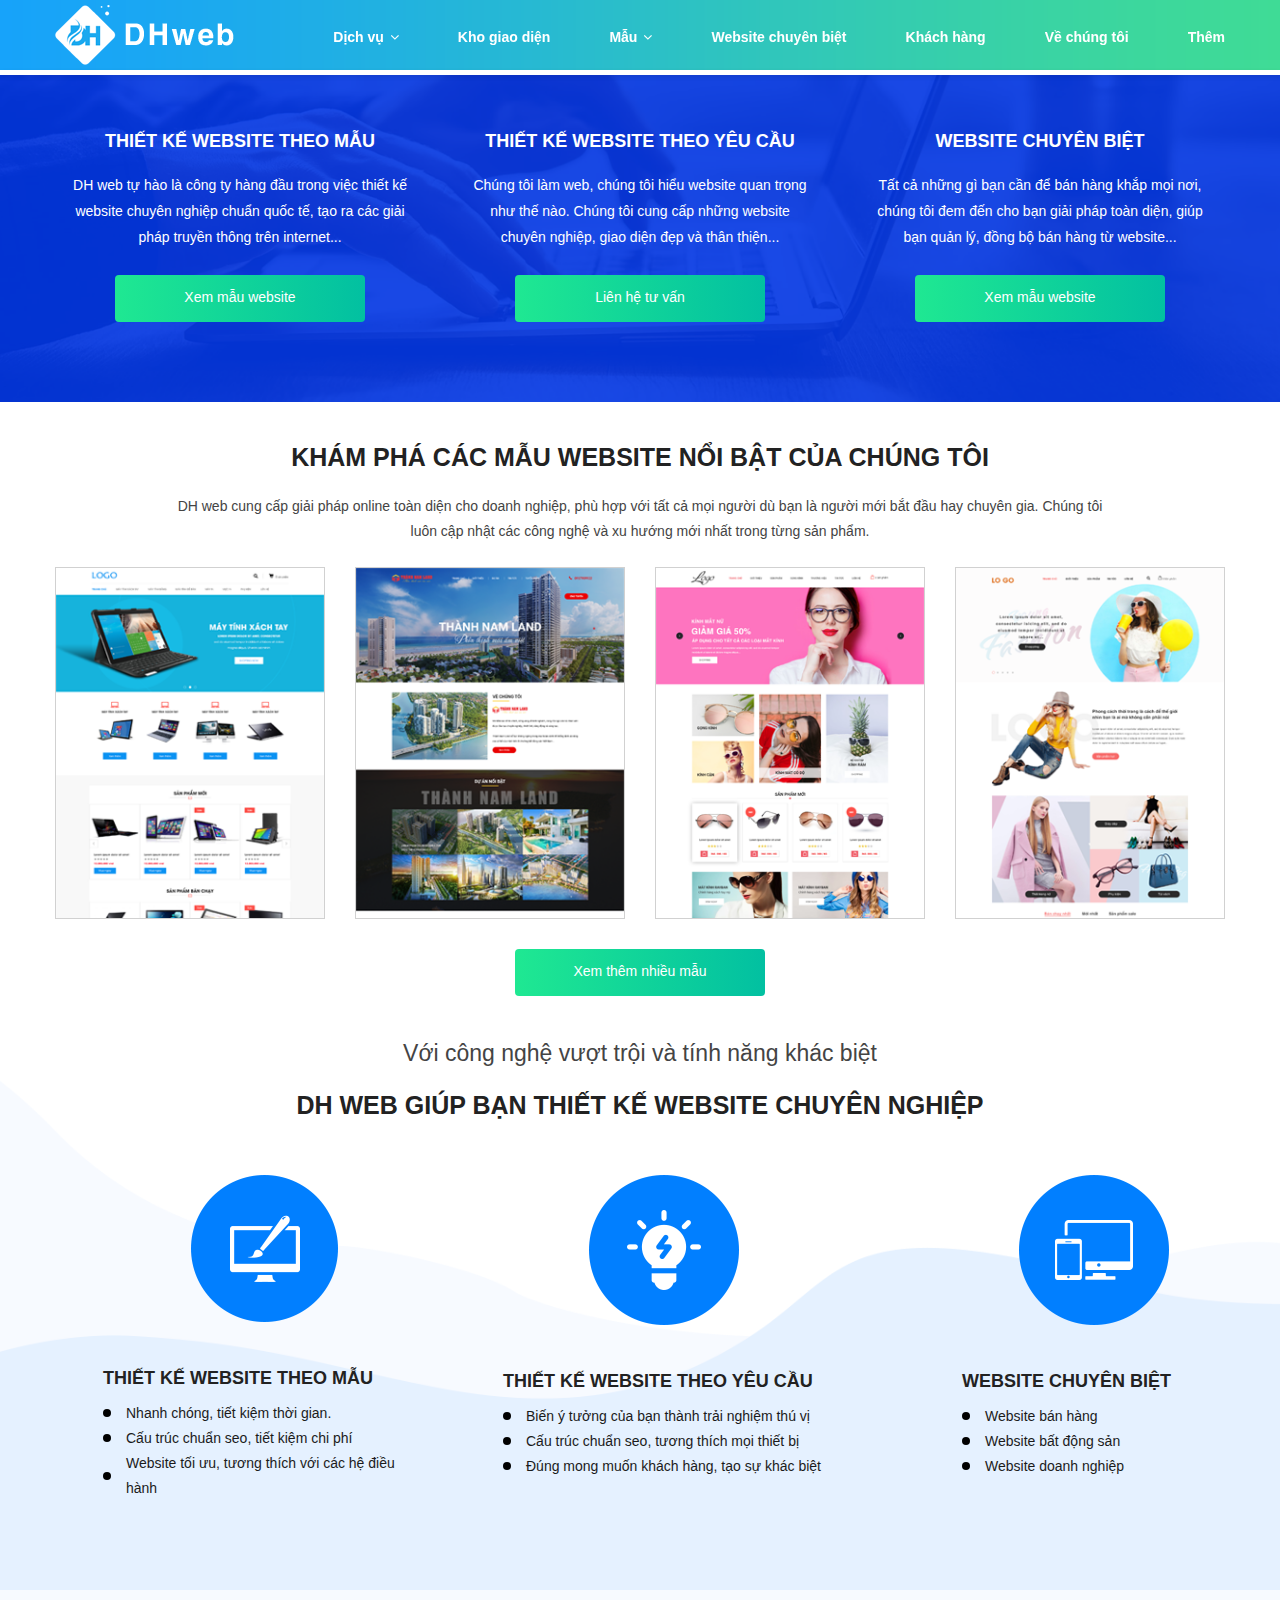
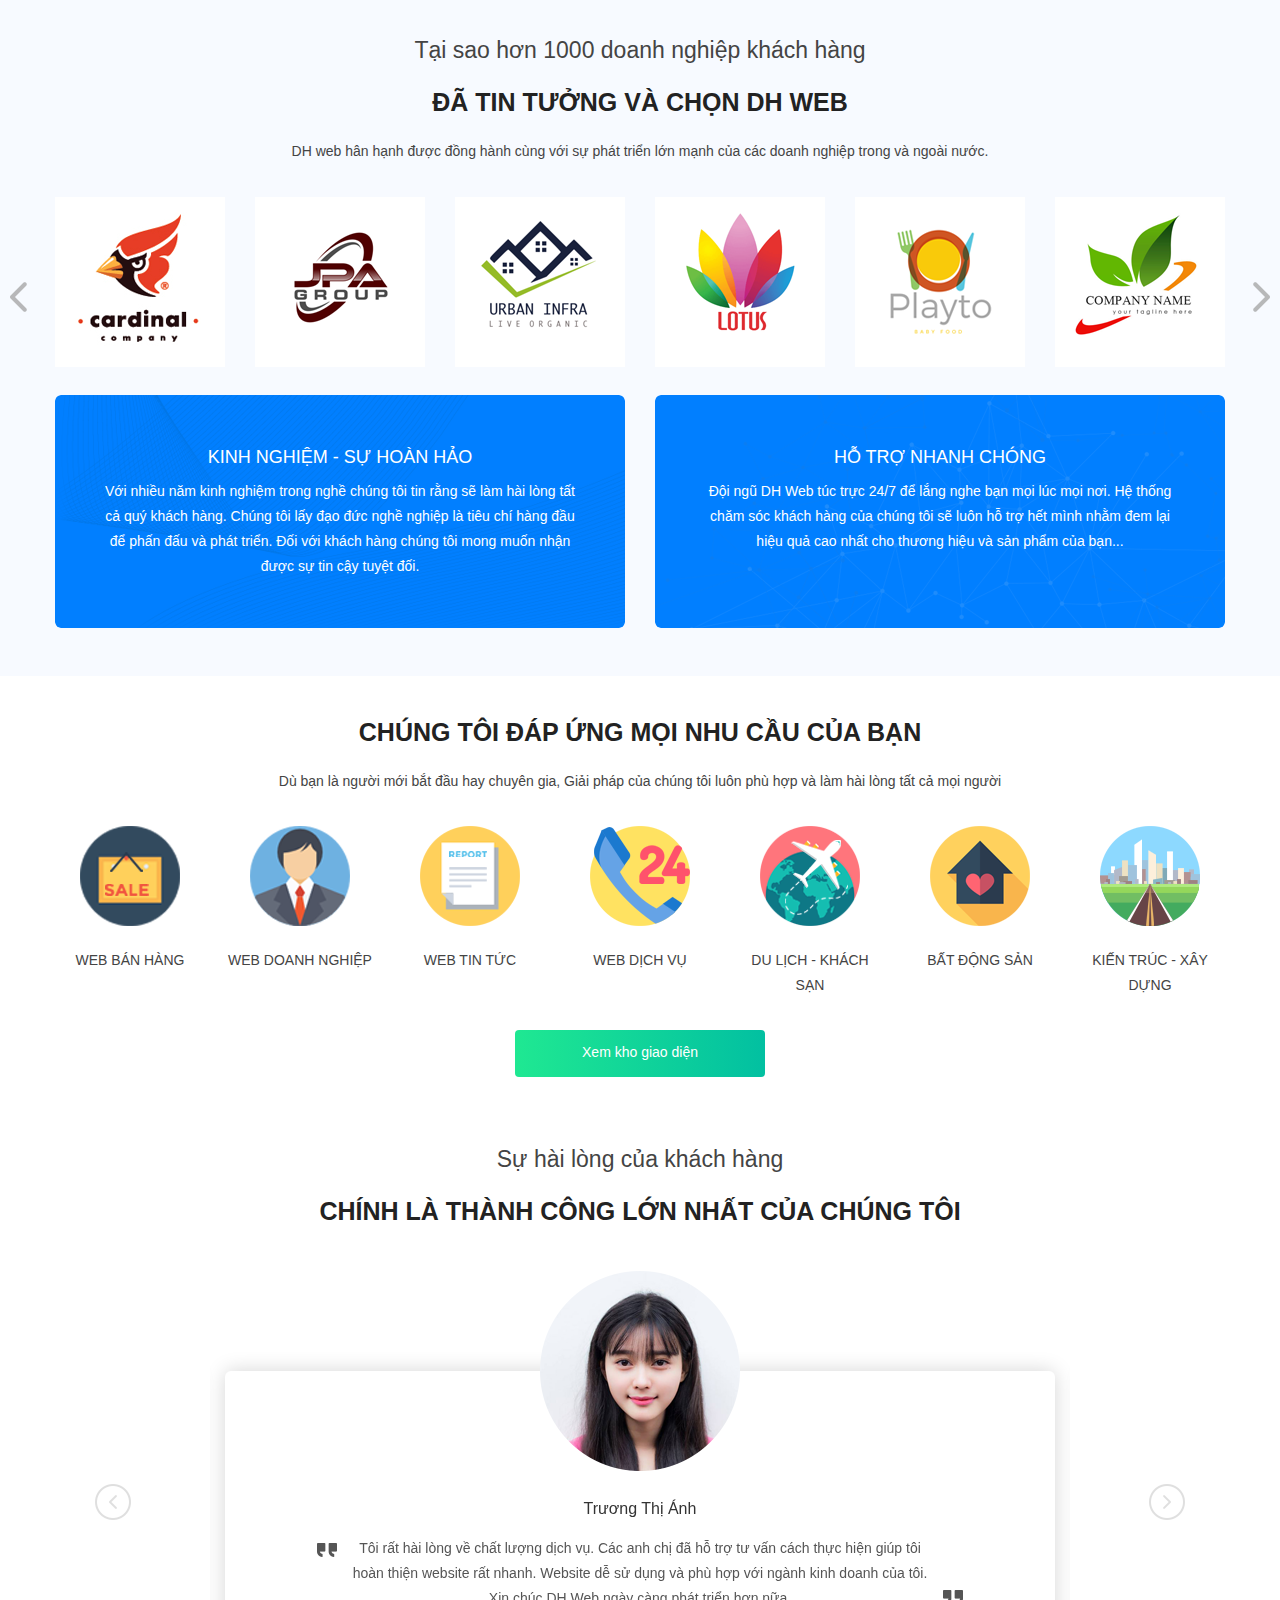
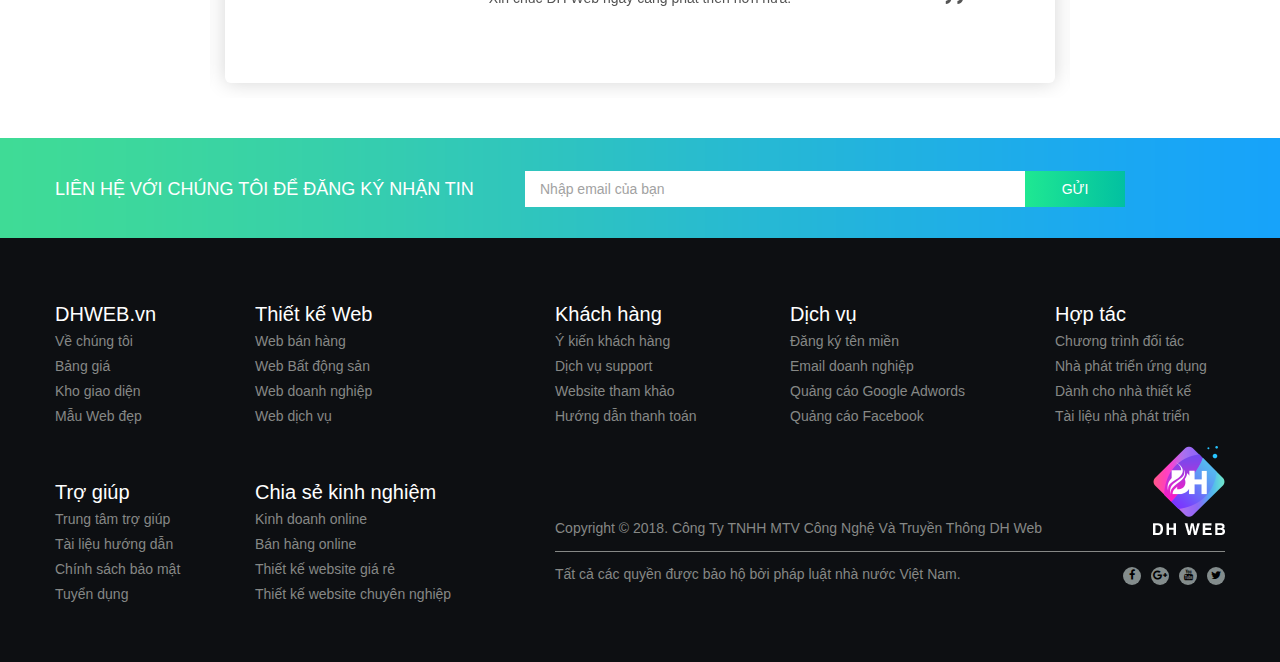
==== codehtml/html_dhweb/index.html @ 84ee2fde "Upload code dhweb" ====
<!DOCTYPE html>
<html>
<head>
	<title>:: DHWEB :: MAI CÔNG NGOÃN</title>
	<meta http-equiv="Content-type" content="text/html;charset=UTF-8">
	<meta name="SKYPE_TOOLBAR" content="SKYPE_TOOLBAR_PARSER_COMPATIBLE">
	<meta name="format-detection" content="telephone=no">
	<meta http-equiv="X-UA-Compatible" content="IE=edge">
	<meta name="viewport" content="width=device-width, initial-scale=1.0">
	<!-- HTML5 Shim and Respond.js IE8 support of HTML5 elements and media queries -->
	<!-- WARNING: Respond.js doesn't work if you view the page via file:// -->
	<!--[if lt IE 9]>
	<script src="https://oss.maxcdn.com/libs/html5shiv/3.7.0/html5shiv.js"></script>
	<script src="https://oss.maxcdn.com/libs/respond.js/1.4.2/respond.min.js"></script>
<![endif]-->


<link rel="stylesheet" type="text/css" href="scss/main.css"/>

</head>
<body>
	<div id="wrapper">
		<header>
			<div class="container">
				<div class="mcn-logo pull-left align-middle">
					<h1><a href=""><img src="images/logo.png" alt=""></a></h1>
				</div>
				<div class="mcn-menu pull-right align-middle">
					<a href="#menu-mobile" class="hamburger hamburger--spin-r d-block d-sm-block d-md-block d-lg-none d-xl-none">
						<span class="hamburger-box">
							<span class="hamburger-inner"></span>
						</span>
					</a>
					<ul class="menu d-none d-lg-block d-xl-block">
						<li class="active"><a href="#">Dịch vụ</a>
							<ul class="sub-menu">
								<li><a href="#">Sub menu</a></li>
								<li><a href="#">Sub menu</a></li>
								<li><a href="#">Sub menu</a></li>
							</ul>
						</li>
						<li><a href="#">Kho giao diện</a></li>
						<li><a href="#">Mẫu</a>
							<ul class="sub-menu">
								<li><a href="#">Sub menu</a></li>
								<li><a href="#">Sub menu</a></li>
								<li><a href="#">Sub menu</a></li>
							</ul>
						</li>
						<li><a href="#">Website chuyên biệt</a></li>
						<li><a href="#">Khách hàng</a></li>
						<li><a href="#">Về chúng tôi</a></li>
						<li><a href="#">Thêm</a></li>
					</ul>
				</div> <!-- end tm-menu -->
				<div class="clear"></div>
			</div>
		</header> <!-- end header -->

		<section class="block-banner-top">
			<div class="wrap-block-banner-top">
				<div class="container">
					<div class="lst-block">
						<div class="row">
							<div class="col-xs-4 col-sm-4 col-md-4 col-lg-4">
								<div class="detail text-center">
									<h5>Thiết kế website theo mẫu</h5>
									<p>DH web tự hào là công ty hàng đầu trong việc thiết kế website chuyên nghiệp chuẩn quốc tế, tạo ra các giải pháp truyền thông trên internet...</p>
									<div class="text-center">
										<a href="" class="btn-view-more">Xem mẫu website</a>
									</div>
								</div>
							</div>
							<div class="col-xs-4 col-sm-4 col-md-4 col-lg-4">
								<div class="detail text-center">
									<h5>Thiết kế website theo yêu cầu</h5>
									<p>Chúng tôi làm web, chúng tôi hiểu website quan trọng như thế nào. Chúng tôi cung cấp những website chuyên nghiệp, giao diện đẹp và thân thiện...</p>
									<div class="text-center">
										<a href="" class="btn-view-more">Liên hệ tư vấn</a>
									</div>
								</div>
							</div>
							<div class="col-xs-4 col-sm-4 col-md-4 col-lg-4">
								<div class="detail text-center">
									<h5>Website chuyên biệt</h5>
									<p>Tất cả những gì bạn cần để bán hàng khắp mọi nơi, chúng tôi đem đến cho bạn giải pháp toàn diện, giúp bạn quản lý, đồng bộ bán hàng từ website...</p>
									<div class="text-center">
										<a href="" class="btn-view-more">Xem mẫu website</a>
									</div>
								</div>
							</div>
						</div>
					</div>
				</div>
			</div>
		</section> <!-- end block-banner-top -->

		<section class="block-project">
			<div class="container">
				<div class="mcn-title">
					<h2>Khám phá các mẫu website nổi bật của chúng tôi</h2>
					<p>DH web cung cấp giải pháp online toàn diện cho doanh nghiệp, phù hợp với tất cả mọi người dù bạn là người mới bắt đầu hay chuyên gia. Chúng tôi <br class="pc">luôn cập nhật các công nghệ và xu hướng mới nhất trong từng sản phẩm.</p>
				</div>
				<div class="lst-project">
					<div class="row">
						<div class="col-xs-3 col-sm-3 col-md-3 col-lg-3">
							<div class="detail">
								<div class="_img">
									<img src="images/project01.png" alt="">
									<div class="action-pro">
										<a target="_blank" href="#" class="viewdemo">Xem demo</a>
										<a target="_self" href="#" class="viewdetail" >Xem chi tiết</a>
									</div>
								</div>
							</div>
						</div>
						<div class="col-xs-3 col-sm-3 col-md-3 col-lg-3">
							<div class="detail">
								<div class="_img">
									<img src="images/project02.png" alt="">
									<div class="action-pro">
										<a target="_blank" href="#" class="viewdemo">Xem demo</a>
										<a target="_self" href="#" class="viewdetail" >Xem chi tiết</a>
									</div>
								</div>
							</div>
						</div>
						<div class="col-xs-3 col-sm-3 col-md-3 col-lg-3">
							<div class="detail">
								<div class="_img">
									<img src="images/project03.png" alt="">
									<div class="action-pro">
										<a target="_blank" href="#" class="viewdemo">Xem demo</a>
										<a target="_self" href="#" class="viewdetail" >Xem chi tiết</a>
									</div>
								</div>
							</div>
						</div>
						<div class="col-xs-3 col-sm-3 col-md-3 col-lg-3">
							<div class="detail">
								<div class="_img">
									<img src="images/project04.png" alt="">
									<div class="action-pro">
										<a target="_blank" href="#" class="viewdemo">Xem demo</a>
										<a target="_self" href="#" class="viewdetail" >Xem chi tiết</a>
									</div>
								</div>
							</div>
						</div>
					</div>
				</div> <!-- end lst-project -->
				<div class="text-center">
					<a href="" class="btn-view-more">Xem thêm nhiều mẫu</a>
				</div>
			</div>
		</section> <!-- end block-project -->

		<section class="block-service">
			<div class="container">
				<div class="mcn-title">
					<span class="sub-title">Với công nghệ vượt trội và tính năng khác biệt</span>
					<h2>Dh Web giúp bạn thiết kế website chuyên nghiệp</h2>
				</div>
				<div class="lst-service">
					<div class="row">
						<div class="col-xs-4 col-sm-4 col-md-4 col-lg-4">
							<div class="detail pdl48">
								<div class="_img text-center">
									<img src="images/service01.png" alt="">
								</div>
								<div class="_text">
									<h5>Thiết kế website theo mẫu</h5>
									<ul>
										<li>Nhanh chóng, tiết kiệm thời gian.</li>
										<li>Cấu trúc chuẩn seo, tiết kiệm chi phí</li>
										<li>Website tối ưu, tương thích với các hệ điều hành</li>
									</ul>
								</div>
							</div>
						</div>
						<div class="col-xs-4 col-sm-4 col-md-4 col-lg-4">
							<div class="detail pdl48">
								<div class="_img text-center">
									<img src="images/service02.png" alt="">
								</div>
								<div class="_text">
									<h5>Thiết kế website theo yêu cầu</h5>
									<ul>
										<li>Biến ý tưởng của bạn thành trải nghiệm thú vị </li>
										<li>Cấu trúc chuẩn seo, tương thích mọi thiết bị</li>
										<li>Đúng mong muốn khách hàng, tạo sự khác biệt</li>
									</ul>
								</div>
							</div>
						</div>
						<div class="col-xs-4 col-sm-4 col-md-4 col-lg-4">
							<div class="detail pdl107">
								<div class="_img text-center">
									<img src="images/service03.png" alt="">
								</div>
								<div class="_text">
									<h5>Website chuyên biệt</h5>
									<ul>
										<li>Website bán hàng</li>
										<li>Website bất động sản</li>
										<li>Website doanh nghiệp</li>
									</ul>
								</div>
							</div>
						</div>
					</div>
				</div>
			</div>
		</section> <!-- end block-service -->

		<section class="block-partner">
			<div class="container">
				<div class="mcn-title">
					<span class="sub-title">Tại sao hơn 1000 doanh nghiệp khách hàng </span>
					<h2>Đã tin tưởng và chọn DH Web</h2>
					<p>DH web hân hạnh được đồng hành cùng với sự phát triển lớn mạnh của các doanh nghiệp trong và ngoài nước.</p>
				</div>
				<div class="lst-partner">
					<div class="owl-carousel owl-carousel-partner">
						<div class="detail">
							<a href="">
								<img src="images/partner01.png" alt="">
							</a>
						</div>
						<div class="detail">
							<a href="">
								<img src="images/partner02.png" alt="">
							</a>
						</div>
						<div class="detail">
							<a href="">
								<img src="images/partner03.png" alt="">
							</a>
						</div>
						<div class="detail">
							<a href="">
								<img src="images/partner04.png" alt="">
							</a>
						</div>
						<div class="detail">
							<a href="">
								<img src="images/partner05.png" alt="">
							</a>
						</div>
						<div class="detail">
							<a href="">
								<img src="images/partner06.png" alt="">
							</a>
						</div>
						<div class="detail">
							<a href="">
								<img src="images/partner06.png" alt="">
							</a>
						</div>
					</div>
				</div>
				<div class="block-bottom">
					<div class="row">
						<div class="col-xs-6 col-sm-6 col-md-6 col-lg-6">
							<div class="detail _box1">
								<span>Kinh nghiệm - sự hoàn hảo</span>
								<p>Với nhiều năm kinh nghiệm trong nghề chúng tôi tin rằng sẽ làm hài lòng tất cả quý khách hàng. Chúng tôi lấy đạo đức nghề nghiệp là tiêu chí hàng đầu để phấn đấu và phát triển. Đối với khách hàng chúng tôi mong muốn nhận được sự tin cậy tuyệt đối.</p>
							</div>
						</div>
						<div class="col-xs-6 col-sm-6 col-md-6 col-lg-6">
							<div class="detail _box2">
								<span>Hỗ trợ nhanh chóng</span>
								<p>Đội ngũ DH Web túc trực 24/7 để lắng nghe bạn mọi lúc mọi nơi. Hệ thống chăm sóc khách hàng của chúng tôi sẽ luôn hỗ trợ hết mình nhằm đem lại hiệu quả cao nhất cho thương hiệu và sản phẩm của bạn...</p>
							</div>
						</div>
					</div>
				</div>
			</div>
		</section> <!-- end block-partner -->

		<section class="content-bottom">
			<div class="container">
				<div class="cate-pro">
					<div class="mcn-title">
						<h2>Chúng tôi đáp ứng mọi nhu cầu của bạn</h2>
						<p>Dù bạn là người mới bắt đầu hay chuyên gia, Giải pháp của chúng tôi luôn phù hợp và làm hài lòng tất cả mọi người</p>
					</div>
					<div class="lst-cate-pro">
						<ul class="row">
							<li>
								<div class="detail">
									<div class="_img">
										<img src="images/cate01.png" alt="">
									</div>
									<p>Web bán hàng</p>
								</div>
							</li>
							<li>
								<div class="detail">
									<div class="_img">
										<img src="images/cate02.png" alt="">
									</div>
									<p>Web doanh nghiệp</p>
								</div>
							</li>
							<li>
								<div class="detail">
									<div class="_img">
										<img src="images/cate03.png" alt="">
									</div>
									<p>Web tin tức</p>
								</div>
							</li>
							<li>
								<div class="detail">
									<div class="_img">
										<img src="images/cate04.png" alt="">
									</div>
									<p>Web dịch vụ</p>
								</div>
							</li>
							<li>
								<div class="detail">
									<div class="_img">
										<img src="images/cate05.png" alt="">
									</div>
									<p>Du lịch - khách sạn</p>
								</div>
							</li>
							<li>
								<div class="detail">
									<div class="_img">
										<img src="images/cate06.png" alt="">
									</div>
									<p>Bất động sản</p>
								</div>
							</li>
							<li>
								<div class="detail">
									<div class="_img">
										<img src="images/cate07.png" alt="">
									</div>
									<p>Kiến trúc - xây dựng</p>
								</div>
							</li>
						</ul>
						<div class="text-center">
							<a href="" class="btn-view-more">Xem kho giao diện</a>
						</div>
					</div>
				</div>
				<div class="comment-us">
					<div class="mcn-title">
						<span class="sub-title">Sự hài lòng của khách hàng</span>
						<h2>chính là thành công lớn nhất của chúng tôi</h2>
					</div>
					<div class="lst-comment-us text-center">
						<div class="owl-carousel owl-carousel-comment-us">
							<div class="wrap-detail">
								<div class="detail">
									<div class="_img">
										<img src="images/avatar.png" alt="">
									</div>
									<div class="_text">
										<span>Trương thị Ánh</span>
										<p>Tôi rất hài lòng về chất lượng dịch vụ. Các anh chị đã hỗ trợ tư vấn cách thực hiện giúp tôi hoàn thiện website rất nhanh. Website dễ sử dụng và phù hợp với ngành kinh doanh của tôi. Xin chúc DH Web ngày càng phát triển hơn nữa.</p>
									</div>
								</div>
							</div>
							<div class="wrap-detail">
								<div class="detail">
									<div class="_img">
										<img src="images/avatar.png" alt="">
									</div>
									<div class="_text">
										<span>Trương thị Ánh</span>
										<p>Tôi rất hài lòng về chất lượng dịch vụ. Các anh chị đã hỗ trợ tư vấn cách thực hiện giúp tôi hoàn thiện website rất nhanh. Website dễ sử dụng và phù hợp với ngành kinh doanh của tôi. Xin chúc DH Web ngày càng phát triển hơn nữa.</p>
									</div>
								</div>
							</div>
							<div class="wrap-detail">
								<div class="detail">
									<div class="_img">
										<img src="images/avatar.png" alt="">
									</div>
									<div class="_text">
										<span>Trương thị Ánh</span>
										<p>Tôi rất hài lòng về chất lượng dịch vụ. Các anh chị đã hỗ trợ tư vấn cách thực hiện giúp tôi hoàn thiện website rất nhanh. Website dễ sử dụng và phù hợp với ngành kinh doanh của tôi. Xin chúc DH Web ngày càng phát triển hơn nữa.</p>
									</div>
								</div>
							</div>
						</div>
					</div>
				</div>
			</div>
		</section> <!-- end content-bottom -->

		<footer>
			<div class="footer-top">
				<div class="container">
					<div class="row">
						<div class="box-left">
							<span>Liên hệ với chúng tôi ĐỂ ĐĂNG KÝ NHẬN TIN</span>
						</div>
						<div class="box-right">
							<div class="form-email-reg">
								<form action="">
									<input type="email" name="" placeholder="Nhập email của bạn">
									<button type="submit" class="btn_submit">Gửi</button>
									<div class="clear"></div>
								</form>
							</div>
						</div>
					</div>
				</div>
			</div>
			<div class="footer-bottom">
				<div class="container">
					<div class="row block-footer1">
						<div class="col-md-2">
							<div class="menu-footer">
								<h5>DHWEB.vn</h5>
								<ul>
									<li><a href="">Về chúng tôi</a></li>
									<li><a href="">Bảng giá</a></li>
									<li><a href="">Kho giao diện</a></li>
									<li><a href="">Mẫu Web đẹp</a></li>
								</ul>
							</div>
						</div>
						<div class="col-md-3">
							<div class="menu-footer">
								<h5>Thiết kế Web</h5>
								<ul>
									<li><a href="">Web bán hàng</a></li>
									<li><a href="">Web Bất động sản</a></li>
									<li><a href="">Web doanh nghiệp</a></li>
									<li><a href="">Web dịch vụ</a></li>
								</ul>
							</div>
						</div>
						<div class="col-md-2">
							<div class="menu-footer">
								<h5>Khách hàng</h5>
								<ul>
									<li><a href="">Ý kiến khách hàng</a></li>
									<li><a href="">Dịch vụ support</a></li>
									<li><a href="">Website tham khảo</a></li>
									<li><a href="">Hướng dẫn thanh toán</a></li>
								</ul>
							</div>
						</div>
						<div class="col-md-3">
							<div class="menu-footer pdl35">
								<h5>Dịch vụ</h5>
								<ul>
									<li><a href="">Đăng ký tên miền</a></li>
									<li><a href="">Email doanh nghiệp</a></li>
									<li><a href="">Quảng cáo Google Adwords</a></li>
									<li><a href="">Quảng cáo Facebook</a></li>
								</ul>
							</div>
						</div>
						<div class="col-md-2">
							<div class="menu-footer">
								<h5>Hợp tác</h5>
								<ul>
									<li><a href="">Chương trình đối tác</a></li>
									<li><a href="">Nhà phát triển ứng dụng</a></li>
									<li><a href="">Dành cho nhà thiết kế</a></li>
									<li><a href="">Tài liệu nhà phát triển</a></li>
								</ul>
							</div>
						</div>
					</div>
					<div class="row block-footer2">
						<div class="col-md-2">
							<div class="menu-footer">
								<h5>Trợ giúp</h5>
								<ul>
									<li><a href="">Trung tâm trợ giúp</a></li>
									<li><a href="">Tài liệu hướng dẫn</a></li>
									<li><a href="">Chính sách bảo mật</a></li>
									<li><a href="">Tuyển dụng</a></li>
								</ul>
							</div>
						</div>
						<div class="col-md-3">
							<div class="menu-footer">
								<h5>Chia sẻ kinh nghiệm</h5>
								<ul>
									<li><a href="">Kinh doanh online</a></li>
									<li><a href="">Bán hàng online</a></li>
									<li><a href="">Thiết kế website giá rẻ</a></li>
									<li><a href="">Thiết kế website chuyên nghiệp</a></li>
								</ul>
							</div>
						</div>
						<div class="col-md-7">
							<div class="coppy-right">
								<div class="cpr-top">
									<p class="pull-left">Copyright © 2018. Công Ty TNHH MTV Công Nghệ Và Truyền Thông DH Web</p>
									<a href="" class="pull-right"><img src="images/logo-ft.png" alt=""></a>
									<div class="clear"></div>
								</div>
								<div class="cpr-bottom">
									<p class="pull-left">Tất cả các quyền được bảo hộ bởi pháp luật nhà nước Việt Nam.</p>
									<ul class="row pull-right">
										<li><a href="" target="_blank"><i class="fa fa-facebook"></i></a></li>
										<li><a href="" target="_blank"><i class="fa fa-google-plus"></i></a></li>
										<li><a href="" target="_blank"><i class="fa fa-youtube"></i></a></li>
										<li><a href="" target="_blank"><i class="fa fa-twitter"></i></a></li>
									</ul>
									<div class="clear"></div>
								</div>
							</div>
						</div>
					</div>
				</div>
			</div>
		</footer>

		<nav id="menu-mobile" class="visible-sm">
			<ul>
				<li class="mm-selected"><a href="#">Trang chủ</a></li>
				<li><a href="#">Giới thiệu</a></li>
				<li><a href="#">Sản phẩm</a>
					<ul class="sub-menu">
						<li><a href="#">Đặt hàng</a></li>
						<li><a href="#">Sub menu</a></li>
						<li><a href="#">Sub menu</a></li>
					</ul>
				</li>
				<li><a href="#">Tin tức</a></li>
				<li><a href="#">Công trình</a></li>
				<li><a href="#">Tài liệu</a>
					<ul class="sub-menu">
						<li><a href="#">Phong thủy</a></li>
						<li><a href="#">Sub menu</a></li>
					</ul>
				</li>
				<li><a href="#">Liên hệ</a></li>
			</ul>
		</nav>
	</div> <!-- end wrapper -->


	<script type="text/javascript" src="js/jquery-1.9.1.js"></script>
	<script type="text/javascript" src="js/jquery.mmenu.all.min.js"></script>
	<script type="text/javascript" src="js/slick.min.js"></script>
	<script type="text/javascript" src="libs/owlcarousel/owl.carousel.min.js"></script>
	<script type="text/javascript" src="js/common.js"></script>
</body>
</html>
---- codehtml/html_dhweb/scss/main.css ----
@import url(../css/jquery.mmenu.all.css);
@import url(../css/slick.css);
@import url(../libs/bootstrap4/css/bootstrap.min.css);
@import url(../libs/font-awesome/css/font-awesome.css);
@import url(../libs/owlcarousel/assets/owl.carousel.min.css);
@import url(../libs/owlcarousel/assets/owl.theme.green.min.css);
@import url(../libs/lightGallery/css/lightgallery.min.css);
@import url(../libs/sliderGallery/css/lightslider.min.css);
/*!
 * Hamburgers
 * @description Tasty CSS-animated hamburgers
 * @author Jonathan Suh @jonsuh
 * @site https://jonsuh.com/hamburgers
 * @link https://github.com/jonsuh/hamburgers
 */
@import url("https://fonts.googleapis.com/css?family=Roboto+Condensed:300,400,700");
.hamburger {
  padding: 15px 15px;
  display: inline-block;
  cursor: pointer;
  transition-property: opacity, filter;
  transition-duration: 0.15s;
  transition-timing-function: linear;
  font: inherit;
  color: inherit;
  text-transform: none;
  background-color: transparent;
  border: 0;
  margin: 0;
  overflow: visible; }
  .hamburger:hover {
    opacity: 0.7; }

.hamburger-box {
  width: 40px;
  height: 24px;
  display: inline-block;
  position: relative; }

.hamburger-inner {
  display: block;
  top: 50%;
  margin-top: -2px; }
  .hamburger-inner, .hamburger-inner::before, .hamburger-inner::after {
    width: 40px;
    height: 4px;
    background-color: #000;
    border-radius: 4px;
    position: absolute;
    transition-property: transform;
    transition-duration: 0.15s;
    transition-timing-function: ease; }
  .hamburger-inner::before, .hamburger-inner::after {
    content: "";
    display: block; }
  .hamburger-inner::before {
    top: -10px; }
  .hamburger-inner::after {
    bottom: -10px; }

/*
 * 3DX
 */
.hamburger--3dx .hamburger-box {
  perspective: 80px; }
.hamburger--3dx .hamburger-inner {
  transition: transform 0.15s cubic-bezier(0.645, 0.045, 0.355, 1), background-color 0s 0.1s cubic-bezier(0.645, 0.045, 0.355, 1); }
  .hamburger--3dx .hamburger-inner::before, .hamburger--3dx .hamburger-inner::after {
    transition: transform 0s 0.1s cubic-bezier(0.645, 0.045, 0.355, 1); }
.hamburger--3dx.is-active .hamburger-inner {
  background-color: transparent;
  transform: rotateY(180deg); }
  .hamburger--3dx.is-active .hamburger-inner::before {
    transform: translate3d(0, 10px, 0) rotate(45deg); }
  .hamburger--3dx.is-active .hamburger-inner::after {
    transform: translate3d(0, -10px, 0) rotate(-45deg); }

/*
 * 3DX Reverse
 */
.hamburger--3dx-r .hamburger-box {
  perspective: 80px; }
.hamburger--3dx-r .hamburger-inner {
  transition: transform 0.15s cubic-bezier(0.645, 0.045, 0.355, 1), background-color 0s 0.1s cubic-bezier(0.645, 0.045, 0.355, 1); }
  .hamburger--3dx-r .hamburger-inner::before, .hamburger--3dx-r .hamburger-inner::after {
    transition: transform 0s 0.1s cubic-bezier(0.645, 0.045, 0.355, 1); }
.hamburger--3dx-r.is-active .hamburger-inner {
  background-color: transparent;
  transform: rotateY(-180deg); }
  .hamburger--3dx-r.is-active .hamburger-inner::before {
    transform: translate3d(0, 10px, 0) rotate(45deg); }
  .hamburger--3dx-r.is-active .hamburger-inner::after {
    transform: translate3d(0, -10px, 0) rotate(-45deg); }

/*
 * 3DY
 */
.hamburger--3dy .hamburger-box {
  perspective: 80px; }
.hamburger--3dy .hamburger-inner {
  transition: transform 0.15s cubic-bezier(0.645, 0.045, 0.355, 1), background-color 0s 0.1s cubic-bezier(0.645, 0.045, 0.355, 1); }
  .hamburger--3dy .hamburger-inner::before, .hamburger--3dy .hamburger-inner::after {
    transition: transform 0s 0.1s cubic-bezier(0.645, 0.045, 0.355, 1); }
.hamburger--3dy.is-active .hamburger-inner {
  background-color: transparent;
  transform: rotateX(-180deg); }
  .hamburger--3dy.is-active .hamburger-inner::before {
    transform: translate3d(0, 10px, 0) rotate(45deg); }
  .hamburger--3dy.is-active .hamburger-inner::after {
    transform: translate3d(0, -10px, 0) rotate(-45deg); }

/*
 * 3DY Reverse
 */
.hamburger--3dy-r .hamburger-box {
  perspective: 80px; }
.hamburger--3dy-r .hamburger-inner {
  transition: transform 0.15s cubic-bezier(0.645, 0.045, 0.355, 1), background-color 0s 0.1s cubic-bezier(0.645, 0.045, 0.355, 1); }
  .hamburger--3dy-r .hamburger-inner::before, .hamburger--3dy-r .hamburger-inner::after {
    transition: transform 0s 0.1s cubic-bezier(0.645, 0.045, 0.355, 1); }
.hamburger--3dy-r.is-active .hamburger-inner {
  background-color: transparent;
  transform: rotateX(180deg); }
  .hamburger--3dy-r.is-active .hamburger-inner::before {
    transform: translate3d(0, 10px, 0) rotate(45deg); }
  .hamburger--3dy-r.is-active .hamburger-inner::after {
    transform: translate3d(0, -10px, 0) rotate(-45deg); }

/*
 * 3DXY
 */
.hamburger--3dxy .hamburger-box {
  perspective: 80px; }
.hamburger--3dxy .hamburger-inner {
  transition: transform 0.15s cubic-bezier(0.645, 0.045, 0.355, 1), background-color 0s 0.1s cubic-bezier(0.645, 0.045, 0.355, 1); }
  .hamburger--3dxy .hamburger-inner::before, .hamburger--3dxy .hamburger-inner::after {
    transition: transform 0s 0.1s cubic-bezier(0.645, 0.045, 0.355, 1); }
.hamburger--3dxy.is-active .hamburger-inner {
  background-color: transparent;
  transform: rotateX(180deg) rotateY(180deg); }
  .hamburger--3dxy.is-active .hamburger-inner::before {
    transform: translate3d(0, 10px, 0) rotate(45deg); }
  .hamburger--3dxy.is-active .hamburger-inner::after {
    transform: translate3d(0, -10px, 0) rotate(-45deg); }

/*
 * 3DXY Reverse
 */
.hamburger--3dxy-r .hamburger-box {
  perspective: 80px; }
.hamburger--3dxy-r .hamburger-inner {
  transition: transform 0.15s cubic-bezier(0.645, 0.045, 0.355, 1), background-color 0s 0.1s cubic-bezier(0.645, 0.045, 0.355, 1); }
  .hamburger--3dxy-r .hamburger-inner::before, .hamburger--3dxy-r .hamburger-inner::after {
    transition: transform 0s 0.1s cubic-bezier(0.645, 0.045, 0.355, 1); }
.hamburger--3dxy-r.is-active .hamburger-inner {
  background-color: transparent;
  transform: rotateX(180deg) rotateY(180deg) rotateZ(-180deg); }
  .hamburger--3dxy-r.is-active .hamburger-inner::before {
    transform: translate3d(0, 10px, 0) rotate(45deg); }
  .hamburger--3dxy-r.is-active .hamburger-inner::after {
    transform: translate3d(0, -10px, 0) rotate(-45deg); }

/*
 * Arrow
 */
.hamburger--arrow.is-active .hamburger-inner::before {
  transform: translate3d(-8px, 0, 0) rotate(-45deg) scale(0.7, 1); }
.hamburger--arrow.is-active .hamburger-inner::after {
  transform: translate3d(-8px, 0, 0) rotate(45deg) scale(0.7, 1); }

/*
 * Arrow Right
 */
.hamburger--arrow-r.is-active .hamburger-inner::before {
  transform: translate3d(8px, 0, 0) rotate(45deg) scale(0.7, 1); }
.hamburger--arrow-r.is-active .hamburger-inner::after {
  transform: translate3d(8px, 0, 0) rotate(-45deg) scale(0.7, 1); }

/*
 * Arrow Alt
 */
.hamburger--arrowalt .hamburger-inner::before {
  transition: top 0.1s 0.1s ease, transform 0.1s cubic-bezier(0.165, 0.84, 0.44, 1); }
.hamburger--arrowalt .hamburger-inner::after {
  transition: bottom 0.1s 0.1s ease, transform 0.1s cubic-bezier(0.165, 0.84, 0.44, 1); }
.hamburger--arrowalt.is-active .hamburger-inner::before {
  top: 0;
  transform: translate3d(-8px, -10px, 0) rotate(-45deg) scale(0.7, 1);
  transition: top 0.1s ease, transform 0.1s 0.1s cubic-bezier(0.895, 0.03, 0.685, 0.22); }
.hamburger--arrowalt.is-active .hamburger-inner::after {
  bottom: 0;
  transform: translate3d(-8px, 10px, 0) rotate(45deg) scale(0.7, 1);
  transition: bottom 0.1s ease, transform 0.1s 0.1s cubic-bezier(0.895, 0.03, 0.685, 0.22); }

/*
 * Arrow Alt Right
 */
.hamburger--arrowalt-r .hamburger-inner::before {
  transition: top 0.1s 0.1s ease, transform 0.1s cubic-bezier(0.165, 0.84, 0.44, 1); }
.hamburger--arrowalt-r .hamburger-inner::after {
  transition: bottom 0.1s 0.1s ease, transform 0.1s cubic-bezier(0.165, 0.84, 0.44, 1); }
.hamburger--arrowalt-r.is-active .hamburger-inner::before {
  top: 0;
  transform: translate3d(8px, -10px, 0) rotate(45deg) scale(0.7, 1);
  transition: top 0.1s ease, transform 0.1s 0.1s cubic-bezier(0.895, 0.03, 0.685, 0.22); }
.hamburger--arrowalt-r.is-active .hamburger-inner::after {
  bottom: 0;
  transform: translate3d(8px, 10px, 0) rotate(-45deg) scale(0.7, 1);
  transition: bottom 0.1s ease, transform 0.1s 0.1s cubic-bezier(0.895, 0.03, 0.685, 0.22); }

/*
 * Arrow Turn
 */
.hamburger--arrowturn.is-active .hamburger-inner {
  transform: rotate(-180deg); }
  .hamburger--arrowturn.is-active .hamburger-inner::before {
    transform: translate3d(8px, 0, 0) rotate(45deg) scale(0.7, 1); }
  .hamburger--arrowturn.is-active .hamburger-inner::after {
    transform: translate3d(8px, 0, 0) rotate(-45deg) scale(0.7, 1); }

/*
 * Arrow Turn Right
 */
.hamburger--arrowturn-r.is-active .hamburger-inner {
  transform: rotate(-180deg); }
  .hamburger--arrowturn-r.is-active .hamburger-inner::before {
    transform: translate3d(-8px, 0, 0) rotate(-45deg) scale(0.7, 1); }
  .hamburger--arrowturn-r.is-active .hamburger-inner::after {
    transform: translate3d(-8px, 0, 0) rotate(45deg) scale(0.7, 1); }

/*
 * Boring
 */
.hamburger--boring .hamburger-inner, .hamburger--boring .hamburger-inner::before, .hamburger--boring .hamburger-inner::after {
  transition-property: none; }
.hamburger--boring.is-active .hamburger-inner {
  transform: rotate(45deg); }
  .hamburger--boring.is-active .hamburger-inner::before {
    top: 0;
    opacity: 0; }
  .hamburger--boring.is-active .hamburger-inner::after {
    bottom: 0;
    transform: rotate(-90deg); }

/*
 * Collapse
 */
.hamburger--collapse .hamburger-inner {
  top: auto;
  bottom: 0;
  transition-duration: 0.13s;
  transition-delay: 0.13s;
  transition-timing-function: cubic-bezier(0.55, 0.055, 0.675, 0.19); }
  .hamburger--collapse .hamburger-inner::after {
    top: -20px;
    transition: top 0.2s 0.2s cubic-bezier(0.33333, 0.66667, 0.66667, 1), opacity 0.1s linear; }
  .hamburger--collapse .hamburger-inner::before {
    transition: top 0.12s 0.2s cubic-bezier(0.33333, 0.66667, 0.66667, 1), transform 0.13s cubic-bezier(0.55, 0.055, 0.675, 0.19); }
.hamburger--collapse.is-active .hamburger-inner {
  transform: translate3d(0, -10px, 0) rotate(-45deg);
  transition-delay: 0.22s;
  transition-timing-function: cubic-bezier(0.215, 0.61, 0.355, 1); }
  .hamburger--collapse.is-active .hamburger-inner::after {
    top: 0;
    opacity: 0;
    transition: top 0.2s cubic-bezier(0.33333, 0, 0.66667, 0.33333), opacity 0.1s 0.22s linear; }
  .hamburger--collapse.is-active .hamburger-inner::before {
    top: 0;
    transform: rotate(-90deg);
    transition: top 0.1s 0.16s cubic-bezier(0.33333, 0, 0.66667, 0.33333), transform 0.13s 0.25s cubic-bezier(0.215, 0.61, 0.355, 1); }

/*
 * Collapse Reverse
 */
.hamburger--collapse-r .hamburger-inner {
  top: auto;
  bottom: 0;
  transition-duration: 0.13s;
  transition-delay: 0.13s;
  transition-timing-function: cubic-bezier(0.55, 0.055, 0.675, 0.19); }
  .hamburger--collapse-r .hamburger-inner::after {
    top: -20px;
    transition: top 0.2s 0.2s cubic-bezier(0.33333, 0.66667, 0.66667, 1), opacity 0.1s linear; }
  .hamburger--collapse-r .hamburger-inner::before {
    transition: top 0.12s 0.2s cubic-bezier(0.33333, 0.66667, 0.66667, 1), transform 0.13s cubic-bezier(0.55, 0.055, 0.675, 0.19); }
.hamburger--collapse-r.is-active .hamburger-inner {
  transform: translate3d(0, -10px, 0) rotate(45deg);
  transition-delay: 0.22s;
  transition-timing-function: cubic-bezier(0.215, 0.61, 0.355, 1); }
  .hamburger--collapse-r.is-active .hamburger-inner::after {
    top: 0;
    opacity: 0;
    transition: top 0.2s cubic-bezier(0.33333, 0, 0.66667, 0.33333), opacity 0.1s 0.22s linear; }
  .hamburger--collapse-r.is-active .hamburger-inner::before {
    top: 0;
    transform: rotate(90deg);
    transition: top 0.1s 0.16s cubic-bezier(0.33333, 0, 0.66667, 0.33333), transform 0.13s 0.25s cubic-bezier(0.215, 0.61, 0.355, 1); }

/*
 * Elastic
 */
.hamburger--elastic .hamburger-inner {
  top: 2px;
  transition-duration: 0.275s;
  transition-timing-function: cubic-bezier(0.68, -0.55, 0.265, 1.55); }
  .hamburger--elastic .hamburger-inner::before {
    top: 10px;
    transition: opacity 0.125s 0.275s ease; }
  .hamburger--elastic .hamburger-inner::after {
    top: 20px;
    transition: transform 0.275s cubic-bezier(0.68, -0.55, 0.265, 1.55); }
.hamburger--elastic.is-active .hamburger-inner {
  transform: translate3d(0, 10px, 0) rotate(135deg);
  transition-delay: 0.075s; }
  .hamburger--elastic.is-active .hamburger-inner::before {
    transition-delay: 0s;
    opacity: 0; }
  .hamburger--elastic.is-active .hamburger-inner::after {
    transform: translate3d(0, -20px, 0) rotate(-270deg);
    transition-delay: 0.075s; }

/*
 * Elastic Reverse
 */
.hamburger--elastic-r .hamburger-inner {
  top: 2px;
  transition-duration: 0.275s;
  transition-timing-function: cubic-bezier(0.68, -0.55, 0.265, 1.55); }
  .hamburger--elastic-r .hamburger-inner::before {
    top: 10px;
    transition: opacity 0.125s 0.275s ease; }
  .hamburger--elastic-r .hamburger-inner::after {
    top: 20px;
    transition: transform 0.275s cubic-bezier(0.68, -0.55, 0.265, 1.55); }
.hamburger--elastic-r.is-active .hamburger-inner {
  transform: translate3d(0, 10px, 0) rotate(-135deg);
  transition-delay: 0.075s; }
  .hamburger--elastic-r.is-active .hamburger-inner::before {
    transition-delay: 0s;
    opacity: 0; }
  .hamburger--elastic-r.is-active .hamburger-inner::after {
    transform: translate3d(0, -20px, 0) rotate(270deg);
    transition-delay: 0.075s; }

/*
 * Emphatic
 */
.hamburger--emphatic {
  overflow: hidden; }
  .hamburger--emphatic .hamburger-inner {
    transition: background-color 0.125s 0.175s ease-in; }
    .hamburger--emphatic .hamburger-inner::before {
      left: 0;
      transition: transform 0.125s cubic-bezier(0.6, 0.04, 0.98, 0.335), top 0.05s 0.125s linear, left 0.125s 0.175s ease-in; }
    .hamburger--emphatic .hamburger-inner::after {
      top: 10px;
      right: 0;
      transition: transform 0.125s cubic-bezier(0.6, 0.04, 0.98, 0.335), top 0.05s 0.125s linear, right 0.125s 0.175s ease-in; }
  .hamburger--emphatic.is-active .hamburger-inner {
    transition-delay: 0s;
    transition-timing-function: ease-out;
    background-color: transparent; }
    .hamburger--emphatic.is-active .hamburger-inner::before {
      left: -80px;
      top: -80px;
      transform: translate3d(80px, 80px, 0) rotate(45deg);
      transition: left 0.125s ease-out, top 0.05s 0.125s linear, transform 0.125s 0.175s cubic-bezier(0.075, 0.82, 0.165, 1); }
    .hamburger--emphatic.is-active .hamburger-inner::after {
      right: -80px;
      top: -80px;
      transform: translate3d(-80px, 80px, 0) rotate(-45deg);
      transition: right 0.125s ease-out, top 0.05s 0.125s linear, transform 0.125s 0.175s cubic-bezier(0.075, 0.82, 0.165, 1); }

/*
 * Emphatic Reverse
 */
.hamburger--emphatic-r {
  overflow: hidden; }
  .hamburger--emphatic-r .hamburger-inner {
    transition: background-color 0.125s 0.175s ease-in; }
    .hamburger--emphatic-r .hamburger-inner::before {
      left: 0;
      transition: transform 0.125s cubic-bezier(0.6, 0.04, 0.98, 0.335), top 0.05s 0.125s linear, left 0.125s 0.175s ease-in; }
    .hamburger--emphatic-r .hamburger-inner::after {
      top: 10px;
      right: 0;
      transition: transform 0.125s cubic-bezier(0.6, 0.04, 0.98, 0.335), top 0.05s 0.125s linear, right 0.125s 0.175s ease-in; }
  .hamburger--emphatic-r.is-active .hamburger-inner {
    transition-delay: 0s;
    transition-timing-function: ease-out;
    background-color: transparent; }
    .hamburger--emphatic-r.is-active .hamburger-inner::before {
      left: -80px;
      top: 80px;
      transform: translate3d(80px, -80px, 0) rotate(-45deg);
      transition: left 0.125s ease-out, top 0.05s 0.125s linear, transform 0.125s 0.175s cubic-bezier(0.075, 0.82, 0.165, 1); }
    .hamburger--emphatic-r.is-active .hamburger-inner::after {
      right: -80px;
      top: 80px;
      transform: translate3d(-80px, -80px, 0) rotate(45deg);
      transition: right 0.125s ease-out, top 0.05s 0.125s linear, transform 0.125s 0.175s cubic-bezier(0.075, 0.82, 0.165, 1); }

/*
 * Minus
 */
.hamburger--minus .hamburger-inner::before, .hamburger--minus .hamburger-inner::after {
  transition: bottom 0.08s 0s ease-out, top 0.08s 0s ease-out, opacity 0s linear; }
.hamburger--minus.is-active .hamburger-inner::before, .hamburger--minus.is-active .hamburger-inner::after {
  opacity: 0;
  transition: bottom 0.08s ease-out, top 0.08s ease-out, opacity 0s 0.08s linear; }
.hamburger--minus.is-active .hamburger-inner::before {
  top: 0; }
.hamburger--minus.is-active .hamburger-inner::after {
  bottom: 0; }

/*
 * Slider
 */
.hamburger--slider .hamburger-inner {
  top: 2px; }
  .hamburger--slider .hamburger-inner::before {
    top: 10px;
    transition-property: transform, opacity;
    transition-timing-function: ease;
    transition-duration: 0.15s; }
  .hamburger--slider .hamburger-inner::after {
    top: 20px; }
.hamburger--slider.is-active .hamburger-inner {
  transform: translate3d(0, 10px, 0) rotate(45deg); }
  .hamburger--slider.is-active .hamburger-inner::before {
    transform: rotate(-45deg) translate3d(-5.7142857143px, -6px, 0);
    opacity: 0; }
  .hamburger--slider.is-active .hamburger-inner::after {
    transform: translate3d(0, -20px, 0) rotate(-90deg); }

/*
 * Slider Reverse
 */
.hamburger--slider-r .hamburger-inner {
  top: 2px; }
  .hamburger--slider-r .hamburger-inner::before {
    top: 10px;
    transition-property: transform, opacity;
    transition-timing-function: ease;
    transition-duration: 0.15s; }
  .hamburger--slider-r .hamburger-inner::after {
    top: 20px; }
.hamburger--slider-r.is-active .hamburger-inner {
  transform: translate3d(0, 10px, 0) rotate(-45deg); }
  .hamburger--slider-r.is-active .hamburger-inner::before {
    transform: rotate(45deg) translate3d(5.7142857143px, -6px, 0);
    opacity: 0; }
  .hamburger--slider-r.is-active .hamburger-inner::after {
    transform: translate3d(0, -20px, 0) rotate(90deg); }

/*
 * Spin
 */
.hamburger--spin .hamburger-inner {
  transition-duration: 0.22s;
  transition-timing-function: cubic-bezier(0.55, 0.055, 0.675, 0.19); }
  .hamburger--spin .hamburger-inner::before {
    transition: top 0.1s 0.25s ease-in, opacity 0.1s ease-in; }
  .hamburger--spin .hamburger-inner::after {
    transition: bottom 0.1s 0.25s ease-in, transform 0.22s cubic-bezier(0.55, 0.055, 0.675, 0.19); }
.hamburger--spin.is-active .hamburger-inner {
  transform: rotate(225deg);
  transition-delay: 0.12s;
  transition-timing-function: cubic-bezier(0.215, 0.61, 0.355, 1); }
  .hamburger--spin.is-active .hamburger-inner::before {
    top: 0;
    opacity: 0;
    transition: top 0.1s ease-out, opacity 0.1s 0.12s ease-out; }
  .hamburger--spin.is-active .hamburger-inner::after {
    bottom: 0;
    transform: rotate(-90deg);
    transition: bottom 0.1s ease-out, transform 0.22s 0.12s cubic-bezier(0.215, 0.61, 0.355, 1); }

/*
 * Spin Reverse
 */
.hamburger--spin-r .hamburger-inner {
  transition-duration: 0.22s;
  transition-timing-function: cubic-bezier(0.55, 0.055, 0.675, 0.19); }
  .hamburger--spin-r .hamburger-inner::before {
    transition: top 0.1s 0.25s ease-in, opacity 0.1s ease-in; }
  .hamburger--spin-r .hamburger-inner::after {
    transition: bottom 0.1s 0.25s ease-in, transform 0.22s cubic-bezier(0.55, 0.055, 0.675, 0.19); }
.hamburger--spin-r.is-active .hamburger-inner {
  transform: rotate(-225deg);
  transition-delay: 0.12s;
  transition-timing-function: cubic-bezier(0.215, 0.61, 0.355, 1); }
  .hamburger--spin-r.is-active .hamburger-inner::before {
    top: 0;
    opacity: 0;
    transition: top 0.1s ease-out, opacity 0.1s 0.12s ease-out; }
  .hamburger--spin-r.is-active .hamburger-inner::after {
    bottom: 0;
    transform: rotate(90deg);
    transition: bottom 0.1s ease-out, transform 0.22s 0.12s cubic-bezier(0.215, 0.61, 0.355, 1); }

/*
 * Spring
 */
.hamburger--spring .hamburger-inner {
  top: 2px;
  transition: background-color 0s 0.13s linear; }
  .hamburger--spring .hamburger-inner::before {
    top: 10px;
    transition: top 0.1s 0.2s cubic-bezier(0.33333, 0.66667, 0.66667, 1), transform 0.13s cubic-bezier(0.55, 0.055, 0.675, 0.19); }
  .hamburger--spring .hamburger-inner::after {
    top: 20px;
    transition: top 0.2s 0.2s cubic-bezier(0.33333, 0.66667, 0.66667, 1), transform 0.13s cubic-bezier(0.55, 0.055, 0.675, 0.19); }
.hamburger--spring.is-active .hamburger-inner {
  transition-delay: 0.22s;
  background-color: transparent; }
  .hamburger--spring.is-active .hamburger-inner::before {
    top: 0;
    transition: top 0.1s 0.15s cubic-bezier(0.33333, 0, 0.66667, 0.33333), transform 0.13s 0.22s cubic-bezier(0.215, 0.61, 0.355, 1);
    transform: translate3d(0, 10px, 0) rotate(45deg); }
  .hamburger--spring.is-active .hamburger-inner::after {
    top: 0;
    transition: top 0.2s cubic-bezier(0.33333, 0, 0.66667, 0.33333), transform 0.13s 0.22s cubic-bezier(0.215, 0.61, 0.355, 1);
    transform: translate3d(0, 10px, 0) rotate(-45deg); }

/*
 * Spring Reverse
 */
.hamburger--spring-r .hamburger-inner {
  top: auto;
  bottom: 0;
  transition-duration: 0.13s;
  transition-delay: 0s;
  transition-timing-function: cubic-bezier(0.55, 0.055, 0.675, 0.19); }
  .hamburger--spring-r .hamburger-inner::after {
    top: -20px;
    transition: top 0.2s 0.2s cubic-bezier(0.33333, 0.66667, 0.66667, 1), opacity 0s linear; }
  .hamburger--spring-r .hamburger-inner::before {
    transition: top 0.1s 0.2s cubic-bezier(0.33333, 0.66667, 0.66667, 1), transform 0.13s cubic-bezier(0.55, 0.055, 0.675, 0.19); }
.hamburger--spring-r.is-active .hamburger-inner {
  transform: translate3d(0, -10px, 0) rotate(-45deg);
  transition-delay: 0.22s;
  transition-timing-function: cubic-bezier(0.215, 0.61, 0.355, 1); }
  .hamburger--spring-r.is-active .hamburger-inner::after {
    top: 0;
    opacity: 0;
    transition: top 0.2s cubic-bezier(0.33333, 0, 0.66667, 0.33333), opacity 0s 0.22s linear; }
  .hamburger--spring-r.is-active .hamburger-inner::before {
    top: 0;
    transform: rotate(90deg);
    transition: top 0.1s 0.15s cubic-bezier(0.33333, 0, 0.66667, 0.33333), transform 0.13s 0.22s cubic-bezier(0.215, 0.61, 0.355, 1); }

/*
 * Stand
 */
.hamburger--stand .hamburger-inner {
  transition: transform 0.075s 0.15s cubic-bezier(0.55, 0.055, 0.675, 0.19), background-color 0s 0.075s linear; }
  .hamburger--stand .hamburger-inner::before {
    transition: top 0.075s 0.075s ease-in, transform 0.075s 0s cubic-bezier(0.55, 0.055, 0.675, 0.19); }
  .hamburger--stand .hamburger-inner::after {
    transition: bottom 0.075s 0.075s ease-in, transform 0.075s 0s cubic-bezier(0.55, 0.055, 0.675, 0.19); }
.hamburger--stand.is-active .hamburger-inner {
  transform: rotate(90deg);
  background-color: transparent;
  transition: transform 0.075s 0s cubic-bezier(0.215, 0.61, 0.355, 1), background-color 0s 0.15s linear; }
  .hamburger--stand.is-active .hamburger-inner::before {
    top: 0;
    transform: rotate(-45deg);
    transition: top 0.075s 0.1s ease-out, transform 0.075s 0.15s cubic-bezier(0.215, 0.61, 0.355, 1); }
  .hamburger--stand.is-active .hamburger-inner::after {
    bottom: 0;
    transform: rotate(45deg);
    transition: bottom 0.075s 0.1s ease-out, transform 0.075s 0.15s cubic-bezier(0.215, 0.61, 0.355, 1); }

/*
 * Stand Reverse
 */
.hamburger--stand-r .hamburger-inner {
  transition: transform 0.075s 0.15s cubic-bezier(0.55, 0.055, 0.675, 0.19), background-color 0s 0.075s linear; }
  .hamburger--stand-r .hamburger-inner::before {
    transition: top 0.075s 0.075s ease-in, transform 0.075s 0s cubic-bezier(0.55, 0.055, 0.675, 0.19); }
  .hamburger--stand-r .hamburger-inner::after {
    transition: bottom 0.075s 0.075s ease-in, transform 0.075s 0s cubic-bezier(0.55, 0.055, 0.675, 0.19); }
.hamburger--stand-r.is-active .hamburger-inner {
  transform: rotate(-90deg);
  background-color: transparent;
  transition: transform 0.075s 0s cubic-bezier(0.215, 0.61, 0.355, 1), background-color 0s 0.15s linear; }
  .hamburger--stand-r.is-active .hamburger-inner::before {
    top: 0;
    transform: rotate(-45deg);
    transition: top 0.075s 0.1s ease-out, transform 0.075s 0.15s cubic-bezier(0.215, 0.61, 0.355, 1); }
  .hamburger--stand-r.is-active .hamburger-inner::after {
    bottom: 0;
    transform: rotate(45deg);
    transition: bottom 0.075s 0.1s ease-out, transform 0.075s 0.15s cubic-bezier(0.215, 0.61, 0.355, 1); }

/*
 * Squeeze
 */
.hamburger--squeeze .hamburger-inner {
  transition-duration: 0.075s;
  transition-timing-function: cubic-bezier(0.55, 0.055, 0.675, 0.19); }
  .hamburger--squeeze .hamburger-inner::before {
    transition: top 0.075s 0.12s ease, opacity 0.075s ease; }
  .hamburger--squeeze .hamburger-inner::after {
    transition: bottom 0.075s 0.12s ease, transform 0.075s cubic-bezier(0.55, 0.055, 0.675, 0.19); }
.hamburger--squeeze.is-active .hamburger-inner {
  transform: rotate(45deg);
  transition-delay: 0.12s;
  transition-timing-function: cubic-bezier(0.215, 0.61, 0.355, 1); }
  .hamburger--squeeze.is-active .hamburger-inner::before {
    top: 0;
    opacity: 0;
    transition: top 0.075s ease, opacity 0.075s 0.12s ease; }
  .hamburger--squeeze.is-active .hamburger-inner::after {
    bottom: 0;
    transform: rotate(-90deg);
    transition: bottom 0.075s ease, transform 0.075s 0.12s cubic-bezier(0.215, 0.61, 0.355, 1); }

/*
 * Vortex
 */
.hamburger--vortex .hamburger-inner {
  transition-duration: 0.2s;
  transition-timing-function: cubic-bezier(0.19, 1, 0.22, 1); }
  .hamburger--vortex .hamburger-inner::before, .hamburger--vortex .hamburger-inner::after {
    transition-duration: 0s;
    transition-delay: 0.1s;
    transition-timing-function: linear; }
  .hamburger--vortex .hamburger-inner::before {
    transition-property: top, opacity; }
  .hamburger--vortex .hamburger-inner::after {
    transition-property: bottom, transform; }
.hamburger--vortex.is-active .hamburger-inner {
  transform: rotate(765deg);
  transition-timing-function: cubic-bezier(0.19, 1, 0.22, 1); }
  .hamburger--vortex.is-active .hamburger-inner::before, .hamburger--vortex.is-active .hamburger-inner::after {
    transition-delay: 0s; }
  .hamburger--vortex.is-active .hamburger-inner::before {
    top: 0;
    opacity: 0; }
  .hamburger--vortex.is-active .hamburger-inner::after {
    bottom: 0;
    transform: rotate(90deg); }

/*
 * Vortex Reverse
 */
.hamburger--vortex-r .hamburger-inner {
  transition-duration: 0.2s;
  transition-timing-function: cubic-bezier(0.19, 1, 0.22, 1); }
  .hamburger--vortex-r .hamburger-inner::before, .hamburger--vortex-r .hamburger-inner::after {
    transition-duration: 0s;
    transition-delay: 0.1s;
    transition-timing-function: linear; }
  .hamburger--vortex-r .hamburger-inner::before {
    transition-property: top, opacity; }
  .hamburger--vortex-r .hamburger-inner::after {
    transition-property: bottom, transform; }
.hamburger--vortex-r.is-active .hamburger-inner {
  transform: rotate(-765deg);
  transition-timing-function: cubic-bezier(0.19, 1, 0.22, 1); }
  .hamburger--vortex-r.is-active .hamburger-inner::before, .hamburger--vortex-r.is-active .hamburger-inner::after {
    transition-delay: 0s; }
  .hamburger--vortex-r.is-active .hamburger-inner::before {
    top: 0;
    opacity: 0; }
  .hamburger--vortex-r.is-active .hamburger-inner::after {
    bottom: 0;
    transform: rotate(-90deg); }

/*----- reset -----*/
html, body, div, span, h1, h2, h3, h4, h5, h6, p, blockquote, a, address, em, img, strong, dl, dt, dd, ul, li, fieldset, form, label, legend {
  border: 0;
  font-family: inherit;
  font-size: 100%;
  margin: 0;
  outline: 0;
  padding: 0; }

:focus {
  outline: 0; }

ol, ul {
  list-style: none; }

img {
  width: auto\9;
  height: auto;
  max-width: 100%;
  vertical-align: middle;
  -ms-interpolation-mode: bicubic; }

table {
  border-collapse: collapse;
  border-spacing: 0;
  width: 100%; }

html {
  height: 100%; }

body {
  height: 100%;
  background-color: #fff;
  color: #000;
  font: normal normal 100% Arial, Helvetica, sans-serif;
  line-height: 1.5em;
  font-size: .75em; }

@-webkit-keyframes shine {
  100% {
    left: 125%; } }
@keyframes shine {
  100% {
    left: 125%; } }
header {
  background: url(../images/bg-header.png) repeat-y center;
  background-size: contain;
  padding: 5px 0;
  position: relative; }
  header:after {
    content: '';
    display: block;
    width: 100%;
    height: 5px;
    background: #fff;
    position: absolute;
    bottom: -5px;
    left: 0;
    right: 0;
    box-shadow: 0 2px 5px rgba(0, 0, 0, 0.1); }
  header .mcn-menu {
    margin-top: 5px;
    text-align: center; }
    header .mcn-menu ul.menu li {
      float: left;
      text-transform: initial;
      padding: 0px;
      position: relative;
      z-index: 100; }
      header .mcn-menu ul.menu li:last-child {
        margin: 0; }
      header .mcn-menu ul.menu li a {
        display: block;
        font-size: 14px;
        font-size: 0.875rem;
        font-weight: bold;
        color: #ffffff;
        padding: 15px 0px;
        position: relative;
        -webkit-transform: translateZ(0);
        transform: translateZ(0);
        -webkit-backface-visibility: hidden;
        backface-visibility: hidden;
        overflow: hidden; }
        header .mcn-menu ul.menu li a i {
          margin-left: 6px;
          transition: all 300ms linear;
          -o-transition: all 300ms linear;
          -ms-transition: all 300ms linear;
          -moz-transition: all 300ms linear;
          -webkit-transition: all 300ms linear; }
      header .mcn-menu ul.menu li:hover a i {
        transform: rotate(180deg); }
      header .mcn-menu ul.menu li ul {
        width: 205px;
        position: absolute;
        background: rgba(0, 0, 0, 0.7);
        opacity: 0;
        visibility: hidden;
        transition: all 300ms linear;
        -o-transition: all 300ms linear;
        -ms-transition: all 300ms linear;
        -moz-transition: all 300ms linear;
        -webkit-transition: all 300ms linear;
        z-index: 90;
        left: 0px;
        top: 75px;
        text-align: left; }
      header .mcn-menu ul.menu li:hover > ul {
        display: block;
        opacity: 1;
        visibility: visible;
        top: 65px;
        left: 0; }
      header .mcn-menu ul.menu li ul:before {
        content: '';
        display: block;
        width: 100%;
        border-top: 30px solid transparent;
        position: absolute;
        left: 0;
        top: -30px; }
      header .mcn-menu ul.menu li ul li {
        float: none;
        padding: 0; }
        header .mcn-menu ul.menu li ul li a {
          font-size: 13px;
          font-size: 0.8125rem;
          line-height: 20px;
          text-transform: initial;
          padding: 12px 15px;
          color: #ffffff;
          background: rgba(0, 0, 0, 0.5);
          border-bottom: 1px dashed rgba(255, 255, 255, 0.5); }
        header .mcn-menu ul.menu li ul li:last-child a {
          border-bottom: 0; }
      header .mcn-menu ul.menu li li a:before {
        display: none; }
      header .mcn-menu ul.menu li li:hover a {
        background: linear-gradient(150deg, #17a3fa 0%, #2bbec9 40%, #3fdb96 75%);
        color: #ffffff; }
    header .mcn-menu ul.menu > li {
      margin-right: 59px; }

/*===================================================================*/
.mm-menu {
  background: #000; }

.mm-listview > li > a, .mm-listview > li > span {
  font: 400 14px/20px 'Open Sans', sans-serif;
  color: #fff;
  text-transform: uppercase; }

.mm-menu .mm-navbar a, .mm-menu .mm-navbar > * {
  font: 700 18px/20px 'Open Sans', sans-serif;
  color: #fff;
  text-transform: uppercase; }

.mm-navbar {
  border-color: #270f00; }

.mm-listview > li {
  border-color: #270f00; }
  .mm-listview > li .mm-next {
    border-color: #270f00; }
    .mm-listview > li .mm-next:before {
      border-color: #270f00; }
  .mm-listview > li:after {
    border-color: #270f00; }
  .mm-listview > li:not(.mm-divider):after {
    border-color: #270f00;
    left: 0;
    z-index: 3; }

.mm-menu .mm-btn:after, .mm-menu .mm-btn:before {
  border-color: #fff; }
.mm-menu .mm-listview > li .mm-arrow:after, .mm-menu .mm-listview > li .mm-next:after {
  border-color: #fff; }
.mm-menu .mm-listview > li.mm-selected > a {
  background: #f96a0e;
  border-radius: 0;
  color: #fff; }
  .mm-menu .mm-listview > li.mm-selected > a:not(.mm-next) {
    background: #f96a0e;
    border-radius: 0;
    color: #fff; }
.mm-menu .mm-listview > li.mm-selected > span {
  background: #f96a0e;
  border-radius: 0;
  color: #fff; }
.mm-menu .mm-listview > li a:not(.mm-next) {
  -webkit-tap-highlight-color: #f96a0e;
  tap-highlight-color: #f96a0e;
  color: #fff; }

#mm-1 ul.mm-listview > li > a {
  text-transform: initial; }

@font-face {
  font-family: 'Lobster';
  src: url("../fonts/Lobster/Lobster.eot");
  src: url("../fonts/Lobster/Lobster.eot") format("embedded-opentype"), url("../fonts/Lobster/Lobster.woff") format("woff"), url("../fonts/Lobster/Lobster.ttf") format("truetype"), url("../fonts/Lobster/Lobster.svg#Lobster") format("svg"); }
/*----- common -----*/
body {
  font-family: roboto,sans-serif;
  font-size: 14px;
  font-size: 0.875rem;
  color: #1b1b1b;
  line-height: 25px; }

h1, h2, h3, h4, h5, h6 {
  line-height: normal;
  font-weight: normal; }

input, select, textarea {
  color: #38444f;
  font: normal normal 1em Arial, Helvetica, sans-serif; }

input:focus, select:focus, textarea:focus {
  outline: none; }

a:link, a:visited, a:hover, a:focus {
  outline: none; }
a:link, a:visited, a:hover, a:focus {
  text-decoration: none; }
a:link, a:visited {
  color: #000; }
a:hover, a:focus {
  color: #43f812; }

* {
  border-box: box-sizing; }

.clear {
  clear: both; }

.mcn-ic {
  background: url(../images/front/sprite.png) no-repeat; }

a.btn-view-more {
  background: linear-gradient(90deg, #1fe892, #02c0a1);
  font-size: 14px;
  font-size: 0.875rem;
  color: #ffffff;
  font-weight: 500;
  display: inline-block;
  padding: 10px 0 12px 0;
  border-radius: 4px;
  width: 250px;
  -webkit-transition: 0.2s linear;
  transition: 0.2s linear; }
  a.btn-view-more:hover {
    background: linear-gradient(150deg, #17a3fa 0%, #2bbec9 40%, #3fdb96 75%); }

.pc {
  display: block; }
  @media (max-width: 767px) {
    .pc {
      display: none !important; } }

.sp {
  display: none; }
  @media (max-width: 767px) {
    .sp {
      display: block !important; } }

.mcn-title {
  text-align: center;
  margin-bottom: 23px; }
  .mcn-title h2 {
    font-size: 25px;
    font-size: 1.5625rem;
    text-transform: uppercase;
    font-weight: 600;
    color: #222222;
    padding: 22px 0; }
  .mcn-title .sub-title {
    font-size: 23px;
    font-size: 1.4375rem;
    color: #444444;
    line-height: 25px; }
  .mcn-title p {
    font-size: 14px;
    font-size: 0.875rem;
    color: #444444;
    line-height: 25px; }

section {
  padding: 1.5% 0 2%; }

.block-banner-top {
  padding: 0; }
  .block-banner-top .wrap-block-banner-top {
    background: url(../images/banner-top.png) center no-repeat;
    background-size: cover;
    padding: 4.8% 0 6.2%; }
    .block-banner-top .wrap-block-banner-top .lst-block .detail {
      padding: 0 3%; }
      .block-banner-top .wrap-block-banner-top .lst-block .detail h5 {
        font-size: 18px;
        font-size: 1.125rem;
        font-weight: 600;
        text-transform: uppercase;
        color: #ffffff;
        margin-bottom: 20px; }
      .block-banner-top .wrap-block-banner-top .lst-block .detail p {
        font-size: 14px;
        font-size: 0.875rem;
        line-height: 26px;
        color: #ffffff;
        margin-bottom: 25px; }

.lst-project .detail {
  border: 1px solid #d1d1d1;
  margin-bottom: 30px; }
  .lst-project .detail ._img {
    height: 350px;
    overflow: hidden;
    position: relative; }
    .lst-project .detail ._img img {
      width: 100%;
      height: auto;
      position: absolute;
      top: 0;
      left: 0;
      -webkit-transition: all 2.4s ease-in-out;
      -moz-transition: all 2.4s ease-in-out;
      -ms-transition: all 2.4s ease-in-out;
      -o-transition: all 2.4s ease-in-out;
      transition: all 2.4s ease-in-out; }
    .lst-project .detail ._img .action-pro {
      position: absolute;
      bottom: -100px;
      left: 0;
      width: 100%;
      padding: 10px 0;
      background: rgba(0, 0, 0, 0.7);
      text-align: center;
      -webkit-transition: all 0.8s ease-in-out;
      -moz-transition: all 0.8s ease-in-out;
      -ms-transition: all 0.8s ease-in-out;
      -o-transition: all 0.8s ease-in-out;
      transition: all 0.8s ease-in-out; }
      .lst-project .detail ._img .action-pro a {
        display: inline-block;
        padding: 5px 10px;
        color: #ffffff;
        font-size: 13px;
        font-size: 0.8125rem;
        margin: 0 3px; }
        .lst-project .detail ._img .action-pro a.viewdemo {
          background: #B80009; }
        .lst-project .detail ._img .action-pro a.viewdetail {
          background: #1EBB42; }
        .lst-project .detail ._img .action-pro a:hover {
          text-decoration: underline; }
  .lst-project .detail:hover ._img img {
    position: absolute;
    top: 100%;
    transform: translateY(-100%);
    -webkit-transform: translateY(-100%);
    -moz-transform: translateY(-100%);
    -o-transform: translateY(-100%);
    -ms-transform: translateY(-100%); }
  .lst-project .detail:hover ._img .action-pro {
    bottom: 0; }

.block-service {
  background: url(../images/bg-service.png) no-repeat top;
  background-size: cover;
  padding-bottom: 7%; }
  .block-service .lst-service {
    padding-top: 10px; }
    .block-service .lst-service .detail.pdl107 {
      padding-left: 107px; }
    .block-service .lst-service .detail.pdl48 {
      padding-left: 48px; }
    .block-service .lst-service .detail ._img {
      margin-bottom: 46px; }
    .block-service .lst-service .detail ._text h5 {
      font-size: 18px;
      font-size: 1.125rem;
      color: #222222;
      font-weight: 600;
      text-transform: uppercase;
      margin-bottom: 12px; }
    .block-service .lst-service .detail ._text ul li {
      color: #1b1b1b;
      font-size: 14px;
      font-size: 0.875rem;
      line-height: 25px;
      position: relative;
      padding-left: 23px; }
      .block-service .lst-service .detail ._text ul li:before {
        content: '';
        display: inline-block;
        width: 8px;
        height: 8px;
        background: #000000;
        border-radius: 50%;
        position: absolute;
        left: 0;
        top: 50%;
        transform: translateY(-50%);
        -webkit-transform: translateY(-50%);
        -moz-transform: translateY(-50%);
        -o-transform: translateY(-50%);
        -ms-transform: translateY(-50%); }

.block-partner {
  background: #f7faff;
  padding-top: 3.7%;
  padding-bottom: 3.8%; }
  .block-partner .lst-partner {
    padding-top: 10px;
    margin-bottom: 28px; }
    .block-partner .lst-partner .detail {
      background: #ffffff; }
    .block-partner .lst-partner .owl-nav {
      width: 100%;
      position: absolute;
      top: 50%;
      transform: translateY(-50%);
      -webkit-transform: translateY(-50%);
      -moz-transform: translateY(-50%);
      -o-transform: translateY(-50%);
      -ms-transform: translateY(-50%); }
      .block-partner .lst-partner .owl-nav .owl-prev {
        position: inherit;
        left: -45px;
        height: 30px;
        display: inline-block; }
        .block-partner .lst-partner .owl-nav .owl-prev i {
          display: inline-block;
          width: 17px;
          height: 30px;
          opacity: 0.7;
          background: url(../images/front/ic-owl-partner.png) 0 0 no-repeat; }
          .block-partner .lst-partner .owl-nav .owl-prev i:hover {
            opacity: 1; }
      .block-partner .lst-partner .owl-nav .owl-next {
        position: inherit;
        right: -45px;
        height: 30px;
        display: inline-block; }
        .block-partner .lst-partner .owl-nav .owl-next i {
          display: inline-block;
          width: 17px;
          height: 30px;
          opacity: 0.7;
          background: url(../images/front/ic-owl-partner.png) -19px 0 no-repeat; }
          .block-partner .lst-partner .owl-nav .owl-next i:hover {
            opacity: 1; }
  .block-partner .block-bottom .detail {
    min-height: 233px;
    border-radius: 6px;
    text-align: center;
    padding: 50px 42px 0; }
    .block-partner .block-bottom .detail._box1 {
      background: url(../images/bg-partner01.png) no-repeat center; }
    .block-partner .block-bottom .detail._box2 {
      background: url(../images/bg-partner02.png) no-repeat center; }
    .block-partner .block-bottom .detail span {
      font-size: 18px;
      font-size: 1.125rem;
      color: #ffffff;
      font-weight: 500;
      text-transform: uppercase;
      display: block;
      margin-bottom: 9px; }
    .block-partner .block-bottom .detail p {
      font-size: 14px;
      font-size: 0.875rem;
      color: #ffffff; }

.content-bottom .cate-pro {
  margin-bottom: 70px; }
  .content-bottom .cate-pro .lst-cate-pro {
    padding-top: 9px; }
    .content-bottom .cate-pro .lst-cate-pro ul.row {
      margin: 0 -10px;
      padding-bottom: 32px; }
      .content-bottom .cate-pro .lst-cate-pro ul.row li {
        width: calc(100% / 7);
        float: left;
        padding: 0 10px; }
        .content-bottom .cate-pro .lst-cate-pro ul.row li .detail {
          text-align: center; }
          .content-bottom .cate-pro .lst-cate-pro ul.row li .detail ._img {
            margin-bottom: 22px; }
          .content-bottom .cate-pro .lst-cate-pro ul.row li .detail p {
            font-size: 14px;
            font-size: 0.875rem;
            font-weight: 500;
            color: #444444;
            text-transform: uppercase; }
.content-bottom .comment-us .lst-comment-us {
  width: 860px;
  margin: 0 auto; }
  .content-bottom .comment-us .lst-comment-us .wrap-detail {
    padding-top: 100px;
    padding-bottom: 15px; }
    .content-bottom .comment-us .lst-comment-us .wrap-detail .detail {
      position: relative;
      text-align: center;
      width: 830px;
      border-radius: 6px;
      padding: 0 72px 72px;
      box-shadow: 0 0 20px rgba(0, 0, 0, 0.17);
      margin: 0 auto; }
      .content-bottom .comment-us .lst-comment-us .wrap-detail .detail ._img {
        width: 200px;
        height: 200px;
        border-radius: 50%;
        margin: 0 auto;
        position: absolute;
        top: -100px;
        left: 0;
        right: 0;
        bottom: 0; }
      .content-bottom .comment-us .lst-comment-us .wrap-detail .detail ._text {
        padding: 125px 20px 0; }
        .content-bottom .comment-us .lst-comment-us .wrap-detail .detail ._text span {
          font-size: 16px;
          font-size: 1rem;
          font-weight: 500;
          text-transform: capitalize;
          color: #333333;
          display: inline-block;
          margin-bottom: 15px; }
        .content-bottom .comment-us .lst-comment-us .wrap-detail .detail ._text p {
          color: #555555;
          padding: 0 30px;
          position: relative;
          font-size: 14px;
          font-size: 0.875rem; }
          .content-bottom .comment-us .lst-comment-us .wrap-detail .detail ._text p:before {
            content: '';
            display: inline-block;
            width: 20px;
            height: 14px;
            position: absolute;
            top: 7px;
            left: 0;
            background: url(../images/front/ic-comment-note.png) 0 0 no-repeat; }
          .content-bottom .comment-us .lst-comment-us .wrap-detail .detail ._text p:after {
            content: '';
            display: inline-block;
            width: 20px;
            height: 14px;
            position: absolute;
            bottom: 7px;
            right: 0;
            background: url(../images/front/ic-comment-note.png) -26px 0 no-repeat; }
  .content-bottom .comment-us .lst-comment-us .owl-nav {
    width: 100%;
    position: absolute;
    top: 50%;
    transform: translateY(-50%);
    -webkit-transform: translateY(-50%);
    -moz-transform: translateY(-50%);
    -o-transform: translateY(-50%);
    -ms-transform: translateY(-50%); }
    .content-bottom .comment-us .lst-comment-us .owl-nav .owl-prev {
      position: inherit;
      left: -115px;
      height: 36px;
      display: inline-block; }
      .content-bottom .comment-us .lst-comment-us .owl-nav .owl-prev i {
        display: inline-block;
        width: 36px;
        height: 36px;
        opacity: 0.7;
        background: url(../images/front/ic-owl-comment.png) 0 0 no-repeat; }
        .content-bottom .comment-us .lst-comment-us .owl-nav .owl-prev i:hover {
          opacity: 1; }
    .content-bottom .comment-us .lst-comment-us .owl-nav .owl-next {
      position: inherit;
      right: -115px;
      height: 36px;
      display: inline-block; }
      .content-bottom .comment-us .lst-comment-us .owl-nav .owl-next i {
        display: inline-block;
        width: 36px;
        height: 36px;
        opacity: 0.7;
        background: url(../images/front/ic-owl-comment.png) -39px 0 no-repeat; }
        .content-bottom .comment-us .lst-comment-us .owl-nav .owl-next i:hover {
          opacity: 1; }

footer {
  padding-top: 15px; }
  footer .footer-top {
    height: 100px;
    background: url(../images/bg-footer.png) repeat-y top center;
    background-size: contain; }
    footer .footer-top .row {
      margin: 0; }
      footer .footer-top .row .box-left {
        width: 470px;
        padding-top: 39px;
        float: left;
        font-size: 18px;
        font-size: 1.125rem;
        color: #ffffff;
        font-weight: 500;
        text-transform: uppercase; }
      footer .footer-top .row .box-right {
        width: calc(100% - 470px - 100px);
        float: left;
        height: 100px;
        padding-top: 33px; }
        footer .footer-top .row .box-right .form-email-reg input {
          width: calc(100% - 100px);
          height: 36px;
          border-radius: 0;
          box-shadow: 0;
          border: 0;
          outline: none;
          float: left;
          padding: 15px; }
          footer .footer-top .row .box-right .form-email-reg input::placeholder {
            font-size: 14px;
            font-size: 0.875rem;
            color: #a2a2a2; }
        footer .footer-top .row .box-right .form-email-reg .btn_submit {
          border-radius: 0;
          box-shadow: 0;
          height: 36px;
          width: 100px;
          border: 0;
          font-size: 14px;
          font-size: 0.875rem;
          text-transform: uppercase;
          font-weight: 500;
          color: #ffffff;
          background: linear-gradient(90deg, #1fe892, #02c0a1);
          float: left;
          outline: none;
          cursor: pointer; }
          footer .footer-top .row .box-right .form-email-reg .btn_submit:hover {
            background: linear-gradient(150deg, #17a3fa 0%, #2bbec9 40%, #3fdb96 75%); }
  footer .footer-bottom {
    padding-top: 65px;
    padding-bottom: 55px;
    background: #0d0f12; }
    footer .footer-bottom .block-footer1 {
      margin-bottom: 52px; }
    footer .footer-bottom .menu-footer h5 {
      font-size: 20px;
      font-size: 1.25rem;
      color: #ffffff;
      margin-bottom: 3px; }
    footer .footer-bottom .menu-footer ul li a {
      color: #868886; }
      footer .footer-bottom .menu-footer ul li a:hover {
        text-decoration: underline; }
    footer .footer-bottom .menu-footer.pdl35 {
      padding-left: 35px; }
    footer .footer-bottom .coppy-right {
      margin-top: -35px; }
      footer .footer-bottom .coppy-right p {
        font-size: 14px;
        font-size: 0.875rem;
        color: #868886; }
      footer .footer-bottom .coppy-right .cpr-top {
        border-bottom: 1px solid #868886;
        padding-bottom: 10px; }
        footer .footer-bottom .coppy-right .cpr-top p {
          padding-top: 70px; }
      footer .footer-bottom .coppy-right .cpr-bottom {
        padding-top: 10px; }
        footer .footer-bottom .coppy-right .cpr-bottom ul {
          margin: 0 -5px; }
          footer .footer-bottom .coppy-right .cpr-bottom ul li {
            float: left;
            padding: 0 5px; }
            footer .footer-bottom .coppy-right .cpr-bottom ul li a {
              color: #000000; }
              footer .footer-bottom .coppy-right .cpr-bottom ul li a i {
                font-size: 11px;
                font-size: 0.6875rem;
                width: 18px;
                height: 18px;
                background: #838c8c;
                border-radius: 50%;
                text-align: center;
                padding-top: 3px; }

@-moz-document url-prefix() {}
@media (max-width: 990px) {
  a.menu-mobile {
    display: block; } }
@media (min-width: 1200px) {
  .container {
    max-width: 1200px; } }
@media (max-width: 990px) {
  ul.menu {
    display: none; }

  a.menu-mobile {
    display: block; } }
article.post-content cite, article.post-content dfn, article.post-content em {
  font-style: italic; }

article.post-content p {
  margin: 0 0 20px;
  line-height: 1.8;
  font-size: 16px; }

article.post-content h1, article.post-content h2, article.post-content h3, article.post-content h4, article.post-content h5 {
  font-family: Roboto; }

article.post-content h1 {
  font-size: 25px; }

article.post-content h2 {
  font-size: 20px;
  margin-bottom: 10px;
  font-weight: 700; }

article.post-content h3 {
  font-size: 18px;
  margin: 15px 0px; }

article.post-content h4 {
  font-size: 16px; }

article.post-content h5 {
  font-size: 14px; }

article.post-content ol, article.post-content ul {
  margin: 16px 0;
  padding: 0 0 0 40px; }

article.post-content ul {
  list-style-type: square; }

article.post-content ol {
  list-style: decimal outside; }

article.post-content li > ul, article.post-content li > ol {
  margin: 0; }

article.post-content dl {
  margin: 0 20px; }

article.post-content dt {
  font-weight: bold; }

article.post-content dd {
  margin: 0 0 20px; }

article.post-content strong {
  font-weight: bold; }

article.post-content code, article.post-content kbd, article.post-content pre, article.post-content samp {
  font-family: monospace,serif;
  font-size: 14px; }

article.post-content pre {
  background: #f5f5f5;
  color: #666;
  font-family: monospace;
  font-size: 14px;
  margin: 20px 0;
  overflow: auto;
  padding: 20px;
  white-space: pre;
  white-space: pre-wrap;
  word-wrap: break-word; }

article.post-content blockquote, article.post-content q {
  quotes: none; }

article.post-content blockquote:before, article.post-content blockquote:after, article.post-content q:before, article.post-content q:after {
  content: "";
  content: none; }

article.post-content blockquote {
  font-size: 24px;
  font-style: italic;
  font-weight: 300;
  margin: 24px 40px; }

article.post-content blockquote blockquote {
  margin-right: 0; }

article.post-content blockquote cite, article.post-content blockquote small {
  font-size: 14px;
  font-weight: normal;
  text-transform: uppercase; }

article.post-content cite {
  border-bottom: 0; }

article.post-content abbr[title] {
  border-bottom: 1px dotted; }

article.post-content address {
  font-style: italic;
  margin: 0 0 24px; }

article.post-content del {
  color: #333; }

article.post-content ins {
  background: #fff9c0;
  border: none;
  color: #333;
  text-decoration: none; }

article.post-content sub, article.post-content sup {
  font-size: 75%;
  line-height: 0;
  position: relative;
  vertical-align: baseline; }

article.post-content sup {
  top: -0.5em; }

article.post-content sub {
  bottom: -0.25em; }

article.post-content a {
  color: #ca3c08;
  text-decoration: none; }

article.post-content a:visited {
  color: #ac0404; }

article.post-content a:focus {
  outline: thin dotted; }

article.post-content a:active, article.post-content a:hover {
  color: #ea9629;
  outline: 0; }

article.post-content a:hover {
  text-decoration: underline; }

article.post-content .alignleft {
  float: left;
  margin: 5px 20px 5px 0; }

article.post-content .alignright {
  float: right;
  margin: 5px 0 5px 20px; }

article.post-content .aligncenter {
  display: block;
  margin: 5px auto; }

article.post-content img.alignnone {
  display: block;
  margin: 5px auto; }

article.post-content table {
  /* border:1px solid #ededed; */
  border-collapse: collapse;
  border-spacing: 0;
  font-size: 14px;
  line-height: 2;
  margin: 0 0 20px;
  width: 100%; }

article.post-content caption, article.post-content th, article.post-content td {
  font-weight: normal !important;
  border: 1px solid #ededed;
  text-align: left; }

article.post-content caption {
  font-size: 16px;
  margin: 20px 0; }

article.post-content th {
  font-weight: normal !important;
  text-transform: uppercase;
  border: 1px solid #ededed; }

article.post-content td {
  border: 1px solid #949494;
  padding: 6px 10px 6px 10px; }

article.post-content img {
  height: auto;
  max-width: 100%;
  vertical-align: middle;
  border: 8; }
  article.post-content img article.post-content img {
    border: 8px solid #ededed; }

article.post-content .wp-caption {
  background: transparent;
  border: none;
  margin: 0;
  padding: 0;
  text-align: left; }

article.post-content .wp-caption.alignleft {
  margin: 5px 10px 5px 0; }

article.post-content .wp-caption.alignright {
  margin: 5px 0 5px 10px; }

article.post-content .wp-caption-dt {
  margin: 0; }

article.post-content .wp-caption .wp-caption-text, article.post-content .wp-caption-dd {
  color: #220e10;
  font-size: 14px;
  font-style: italic;
  font-weight: 300;
  line-height: 1.5;
  margin-bottom: 24px;
  padding: 0; }

article.post-content .mceTemp + ul, article.post-content .mceTemp + ol {
  list-style-position: inside; }

article.post-content {
  font-size: 16px; }

article.post-content div {
  margin: 0 0 5px;
  line-height: 1.8;
  font-size: 16px; }

/*# sourceMappingURL=main.css.map */
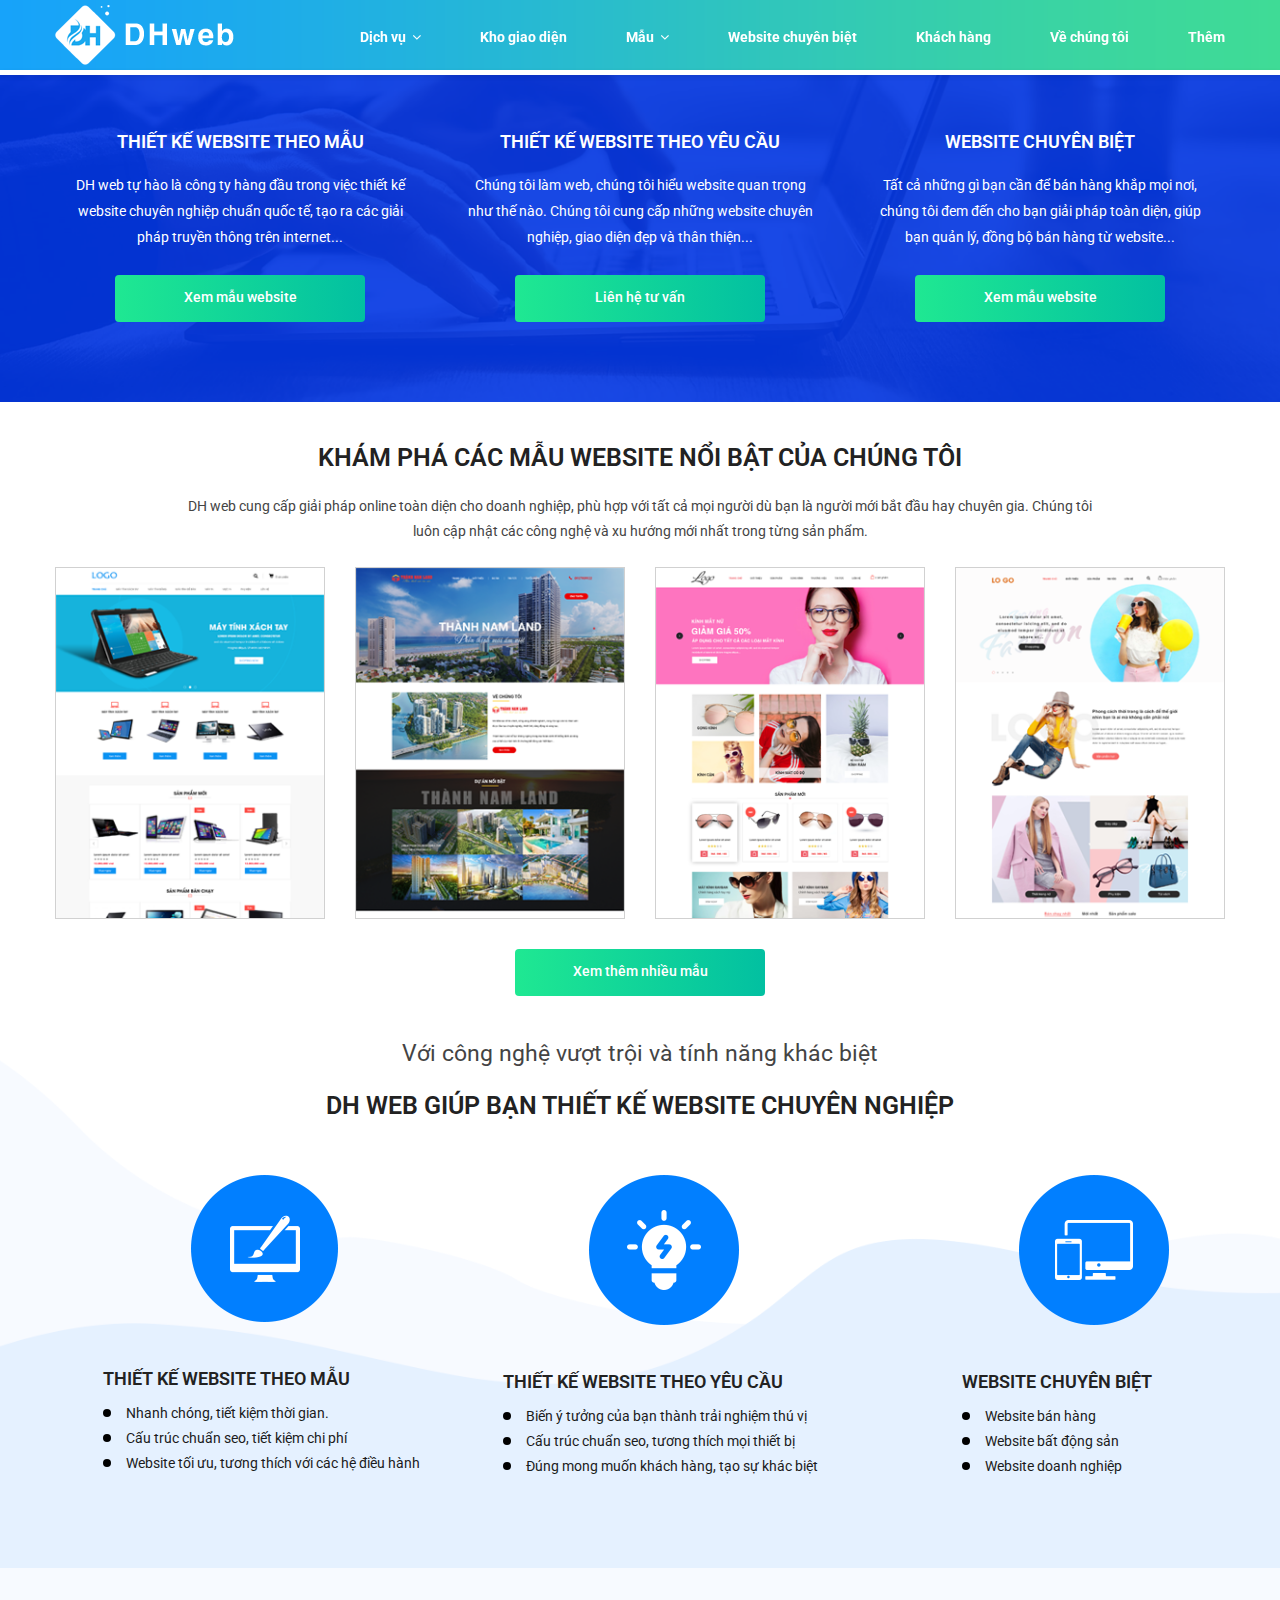
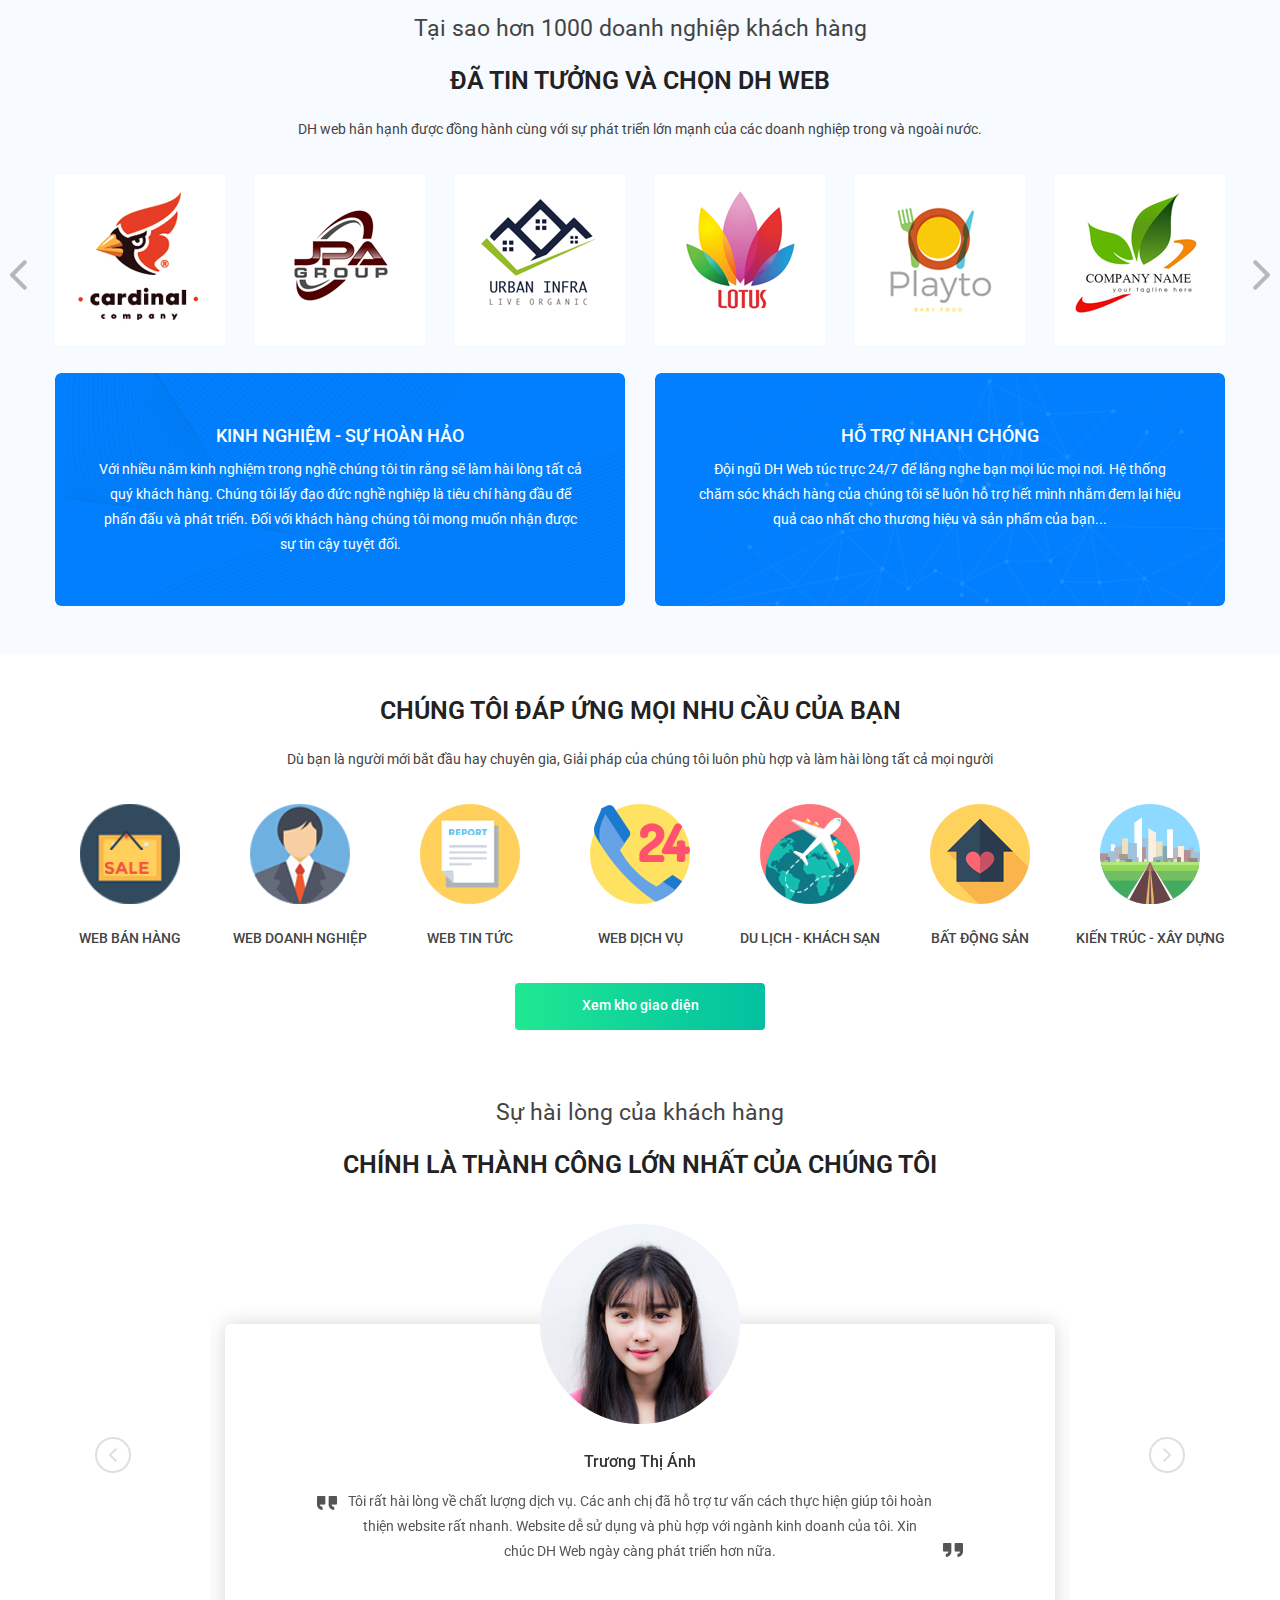
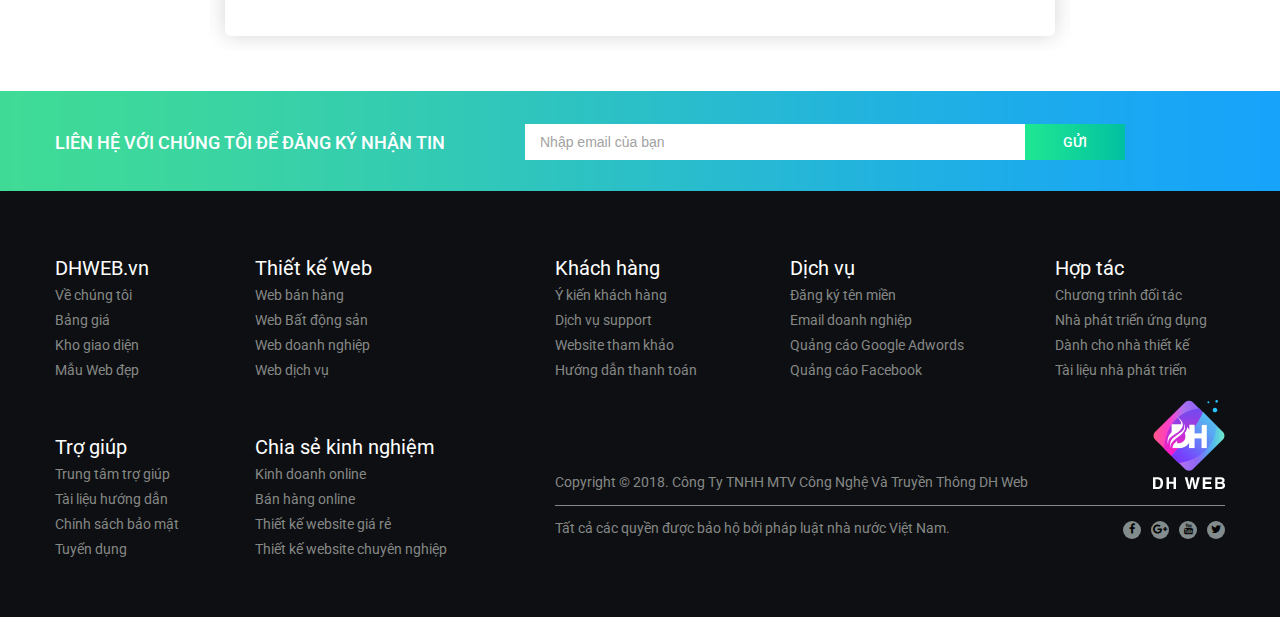
==== commit aa075290: "Update file" ====
--- a/codehtml/html_dhweb/index.html
+++ b/codehtml/html_dhweb/index.html
@@ -1,554 +1,555 @@
-<!DOCTYPE html>
-<html>
-<head>
-	<title>:: DHWEB :: MAI CÔNG NGOÃN</title>
-	<meta http-equiv="Content-type" content="text/html;charset=UTF-8">
-	<meta name="SKYPE_TOOLBAR" content="SKYPE_TOOLBAR_PARSER_COMPATIBLE">
-	<meta name="format-detection" content="telephone=no">
-	<meta http-equiv="X-UA-Compatible" content="IE=edge">
-	<meta name="viewport" content="width=device-width, initial-scale=1.0">
-	<!-- HTML5 Shim and Respond.js IE8 support of HTML5 elements and media queries -->
-	<!-- WARNING: Respond.js doesn't work if you view the page via file:// -->
-	<!--[if lt IE 9]>
-	<script src="https://oss.maxcdn.com/libs/html5shiv/3.7.0/html5shiv.js"></script>
-	<script src="https://oss.maxcdn.com/libs/respond.js/1.4.2/respond.min.js"></script>
-<![endif]-->
-
-
-<link rel="stylesheet" type="text/css" href="scss/main.css"/>
-
-</head>
-<body>
-	<div id="wrapper">
-		<header>
-			<div class="container">
-				<div class="mcn-logo pull-left align-middle">
-					<h1><a href=""><img src="images/logo.png" alt=""></a></h1>
-				</div>
-				<div class="mcn-menu pull-right align-middle">
-					<a href="#menu-mobile" class="hamburger hamburger--spin-r d-block d-sm-block d-md-block d-lg-none d-xl-none">
-						<span class="hamburger-box">
-							<span class="hamburger-inner"></span>
-						</span>
-					</a>
-					<ul class="menu d-none d-lg-block d-xl-block">
-						<li class="active"><a href="#">Dịch vụ</a>
-							<ul class="sub-menu">
-								<li><a href="#">Sub menu</a></li>
-								<li><a href="#">Sub menu</a></li>
-								<li><a href="#">Sub menu</a></li>
-							</ul>
-						</li>
-						<li><a href="#">Kho giao diện</a></li>
-						<li><a href="#">Mẫu</a>
-							<ul class="sub-menu">
-								<li><a href="#">Sub menu</a></li>
-								<li><a href="#">Sub menu</a></li>
-								<li><a href="#">Sub menu</a></li>
-							</ul>
-						</li>
-						<li><a href="#">Website chuyên biệt</a></li>
-						<li><a href="#">Khách hàng</a></li>
-						<li><a href="#">Về chúng tôi</a></li>
-						<li><a href="#">Thêm</a></li>
-					</ul>
-				</div> <!-- end tm-menu -->
-				<div class="clear"></div>
-			</div>
-		</header> <!-- end header -->
-
-		<section class="block-banner-top">
-			<div class="wrap-block-banner-top">
-				<div class="container">
-					<div class="lst-block">
-						<div class="row">
-							<div class="col-xs-4 col-sm-4 col-md-4 col-lg-4">
-								<div class="detail text-center">
-									<h5>Thiết kế website theo mẫu</h5>
-									<p>DH web tự hào là công ty hàng đầu trong việc thiết kế website chuyên nghiệp chuẩn quốc tế, tạo ra các giải pháp truyền thông trên internet...</p>
-									<div class="text-center">
-										<a href="" class="btn-view-more">Xem mẫu website</a>
-									</div>
-								</div>
-							</div>
-							<div class="col-xs-4 col-sm-4 col-md-4 col-lg-4">
-								<div class="detail text-center">
-									<h5>Thiết kế website theo yêu cầu</h5>
-									<p>Chúng tôi làm web, chúng tôi hiểu website quan trọng như thế nào. Chúng tôi cung cấp những website chuyên nghiệp, giao diện đẹp và thân thiện...</p>
-									<div class="text-center">
-										<a href="" class="btn-view-more">Liên hệ tư vấn</a>
-									</div>
-								</div>
-							</div>
-							<div class="col-xs-4 col-sm-4 col-md-4 col-lg-4">
-								<div class="detail text-center">
-									<h5>Website chuyên biệt</h5>
-									<p>Tất cả những gì bạn cần để bán hàng khắp mọi nơi, chúng tôi đem đến cho bạn giải pháp toàn diện, giúp bạn quản lý, đồng bộ bán hàng từ website...</p>
-									<div class="text-center">
-										<a href="" class="btn-view-more">Xem mẫu website</a>
-									</div>
-								</div>
-							</div>
-						</div>
-					</div>
-				</div>
-			</div>
-		</section> <!-- end block-banner-top -->
-
-		<section class="block-project">
-			<div class="container">
-				<div class="mcn-title">
-					<h2>Khám phá các mẫu website nổi bật của chúng tôi</h2>
-					<p>DH web cung cấp giải pháp online toàn diện cho doanh nghiệp, phù hợp với tất cả mọi người dù bạn là người mới bắt đầu hay chuyên gia. Chúng tôi <br class="pc">luôn cập nhật các công nghệ và xu hướng mới nhất trong từng sản phẩm.</p>
-				</div>
-				<div class="lst-project">
-					<div class="row">
-						<div class="col-xs-3 col-sm-3 col-md-3 col-lg-3">
-							<div class="detail">
-								<div class="_img">
-									<img src="images/project01.png" alt="">
-									<div class="action-pro">
-										<a target="_blank" href="#" class="viewdemo">Xem demo</a>
-										<a target="_self" href="#" class="viewdetail" >Xem chi tiết</a>
-									</div>
-								</div>
-							</div>
-						</div>
-						<div class="col-xs-3 col-sm-3 col-md-3 col-lg-3">
-							<div class="detail">
-								<div class="_img">
-									<img src="images/project02.png" alt="">
-									<div class="action-pro">
-										<a target="_blank" href="#" class="viewdemo">Xem demo</a>
-										<a target="_self" href="#" class="viewdetail" >Xem chi tiết</a>
-									</div>
-								</div>
-							</div>
-						</div>
-						<div class="col-xs-3 col-sm-3 col-md-3 col-lg-3">
-							<div class="detail">
-								<div class="_img">
-									<img src="images/project03.png" alt="">
-									<div class="action-pro">
-										<a target="_blank" href="#" class="viewdemo">Xem demo</a>
-										<a target="_self" href="#" class="viewdetail" >Xem chi tiết</a>
-									</div>
-								</div>
-							</div>
-						</div>
-						<div class="col-xs-3 col-sm-3 col-md-3 col-lg-3">
-							<div class="detail">
-								<div class="_img">
-									<img src="images/project04.png" alt="">
-									<div class="action-pro">
-										<a target="_blank" href="#" class="viewdemo">Xem demo</a>
-										<a target="_self" href="#" class="viewdetail" >Xem chi tiết</a>
-									</div>
-								</div>
-							</div>
-						</div>
-					</div>
-				</div> <!-- end lst-project -->
-				<div class="text-center">
-					<a href="" class="btn-view-more">Xem thêm nhiều mẫu</a>
-				</div>
-			</div>
-		</section> <!-- end block-project -->
-
-		<section class="block-service">
-			<div class="container">
-				<div class="mcn-title">
-					<span class="sub-title">Với công nghệ vượt trội và tính năng khác biệt</span>
-					<h2>Dh Web giúp bạn thiết kế website chuyên nghiệp</h2>
-				</div>
-				<div class="lst-service">
-					<div class="row">
-						<div class="col-xs-4 col-sm-4 col-md-4 col-lg-4">
-							<div class="detail pdl48">
-								<div class="_img text-center">
-									<img src="images/service01.png" alt="">
-								</div>
-								<div class="_text">
-									<h5>Thiết kế website theo mẫu</h5>
-									<ul>
-										<li>Nhanh chóng, tiết kiệm thời gian.</li>
-										<li>Cấu trúc chuẩn seo, tiết kiệm chi phí</li>
-										<li>Website tối ưu, tương thích với các hệ điều hành</li>
-									</ul>
-								</div>
-							</div>
-						</div>
-						<div class="col-xs-4 col-sm-4 col-md-4 col-lg-4">
-							<div class="detail pdl48">
-								<div class="_img text-center">
-									<img src="images/service02.png" alt="">
-								</div>
-								<div class="_text">
-									<h5>Thiết kế website theo yêu cầu</h5>
-									<ul>
-										<li>Biến ý tưởng của bạn thành trải nghiệm thú vị </li>
-										<li>Cấu trúc chuẩn seo, tương thích mọi thiết bị</li>
-										<li>Đúng mong muốn khách hàng, tạo sự khác biệt</li>
-									</ul>
-								</div>
-							</div>
-						</div>
-						<div class="col-xs-4 col-sm-4 col-md-4 col-lg-4">
-							<div class="detail pdl107">
-								<div class="_img text-center">
-									<img src="images/service03.png" alt="">
-								</div>
-								<div class="_text">
-									<h5>Website chuyên biệt</h5>
-									<ul>
-										<li>Website bán hàng</li>
-										<li>Website bất động sản</li>
-										<li>Website doanh nghiệp</li>
-									</ul>
-								</div>
-							</div>
-						</div>
-					</div>
-				</div>
-			</div>
-		</section> <!-- end block-service -->
-
-		<section class="block-partner">
-			<div class="container">
-				<div class="mcn-title">
-					<span class="sub-title">Tại sao hơn 1000 doanh nghiệp khách hàng </span>
-					<h2>Đã tin tưởng và chọn DH Web</h2>
-					<p>DH web hân hạnh được đồng hành cùng với sự phát triển lớn mạnh của các doanh nghiệp trong và ngoài nước.</p>
-				</div>
-				<div class="lst-partner">
-					<div class="owl-carousel owl-carousel-partner">
-						<div class="detail">
-							<a href="">
-								<img src="images/partner01.png" alt="">
-							</a>
-						</div>
-						<div class="detail">
-							<a href="">
-								<img src="images/partner02.png" alt="">
-							</a>
-						</div>
-						<div class="detail">
-							<a href="">
-								<img src="images/partner03.png" alt="">
-							</a>
-						</div>
-						<div class="detail">
-							<a href="">
-								<img src="images/partner04.png" alt="">
-							</a>
-						</div>
-						<div class="detail">
-							<a href="">
-								<img src="images/partner05.png" alt="">
-							</a>
-						</div>
-						<div class="detail">
-							<a href="">
-								<img src="images/partner06.png" alt="">
-							</a>
-						</div>
-						<div class="detail">
-							<a href="">
-								<img src="images/partner06.png" alt="">
-							</a>
-						</div>
-					</div>
-				</div>
-				<div class="block-bottom">
-					<div class="row">
-						<div class="col-xs-6 col-sm-6 col-md-6 col-lg-6">
-							<div class="detail _box1">
-								<span>Kinh nghiệm - sự hoàn hảo</span>
-								<p>Với nhiều năm kinh nghiệm trong nghề chúng tôi tin rằng sẽ làm hài lòng tất cả quý khách hàng. Chúng tôi lấy đạo đức nghề nghiệp là tiêu chí hàng đầu để phấn đấu và phát triển. Đối với khách hàng chúng tôi mong muốn nhận được sự tin cậy tuyệt đối.</p>
-							</div>
-						</div>
-						<div class="col-xs-6 col-sm-6 col-md-6 col-lg-6">
-							<div class="detail _box2">
-								<span>Hỗ trợ nhanh chóng</span>
-								<p>Đội ngũ DH Web túc trực 24/7 để lắng nghe bạn mọi lúc mọi nơi. Hệ thống chăm sóc khách hàng của chúng tôi sẽ luôn hỗ trợ hết mình nhằm đem lại hiệu quả cao nhất cho thương hiệu và sản phẩm của bạn...</p>
-							</div>
-						</div>
-					</div>
-				</div>
-			</div>
-		</section> <!-- end block-partner -->
-
-		<section class="content-bottom">
-			<div class="container">
-				<div class="cate-pro">
-					<div class="mcn-title">
-						<h2>Chúng tôi đáp ứng mọi nhu cầu của bạn</h2>
-						<p>Dù bạn là người mới bắt đầu hay chuyên gia, Giải pháp của chúng tôi luôn phù hợp và làm hài lòng tất cả mọi người</p>
-					</div>
-					<div class="lst-cate-pro">
-						<ul class="row">
-							<li>
-								<div class="detail">
-									<div class="_img">
-										<img src="images/cate01.png" alt="">
-									</div>
-									<p>Web bán hàng</p>
-								</div>
-							</li>
-							<li>
-								<div class="detail">
-									<div class="_img">
-										<img src="images/cate02.png" alt="">
-									</div>
-									<p>Web doanh nghiệp</p>
-								</div>
-							</li>
-							<li>
-								<div class="detail">
-									<div class="_img">
-										<img src="images/cate03.png" alt="">
-									</div>
-									<p>Web tin tức</p>
-								</div>
-							</li>
-							<li>
-								<div class="detail">
-									<div class="_img">
-										<img src="images/cate04.png" alt="">
-									</div>
-									<p>Web dịch vụ</p>
-								</div>
-							</li>
-							<li>
-								<div class="detail">
-									<div class="_img">
-										<img src="images/cate05.png" alt="">
-									</div>
-									<p>Du lịch - khách sạn</p>
-								</div>
-							</li>
-							<li>
-								<div class="detail">
-									<div class="_img">
-										<img src="images/cate06.png" alt="">
-									</div>
-									<p>Bất động sản</p>
-								</div>
-							</li>
-							<li>
-								<div class="detail">
-									<div class="_img">
-										<img src="images/cate07.png" alt="">
-									</div>
-									<p>Kiến trúc - xây dựng</p>
-								</div>
-							</li>
-						</ul>
-						<div class="text-center">
-							<a href="" class="btn-view-more">Xem kho giao diện</a>
-						</div>
-					</div>
-				</div>
-				<div class="comment-us">
-					<div class="mcn-title">
-						<span class="sub-title">Sự hài lòng của khách hàng</span>
-						<h2>chính là thành công lớn nhất của chúng tôi</h2>
-					</div>
-					<div class="lst-comment-us text-center">
-						<div class="owl-carousel owl-carousel-comment-us">
-							<div class="wrap-detail">
-								<div class="detail">
-									<div class="_img">
-										<img src="images/avatar.png" alt="">
-									</div>
-									<div class="_text">
-										<span>Trương thị Ánh</span>
-										<p>Tôi rất hài lòng về chất lượng dịch vụ. Các anh chị đã hỗ trợ tư vấn cách thực hiện giúp tôi hoàn thiện website rất nhanh. Website dễ sử dụng và phù hợp với ngành kinh doanh của tôi. Xin chúc DH Web ngày càng phát triển hơn nữa.</p>
-									</div>
-								</div>
-							</div>
-							<div class="wrap-detail">
-								<div class="detail">
-									<div class="_img">
-										<img src="images/avatar.png" alt="">
-									</div>
-									<div class="_text">
-										<span>Trương thị Ánh</span>
-										<p>Tôi rất hài lòng về chất lượng dịch vụ. Các anh chị đã hỗ trợ tư vấn cách thực hiện giúp tôi hoàn thiện website rất nhanh. Website dễ sử dụng và phù hợp với ngành kinh doanh của tôi. Xin chúc DH Web ngày càng phát triển hơn nữa.</p>
-									</div>
-								</div>
-							</div>
-							<div class="wrap-detail">
-								<div class="detail">
-									<div class="_img">
-										<img src="images/avatar.png" alt="">
-									</div>
-									<div class="_text">
-										<span>Trương thị Ánh</span>
-										<p>Tôi rất hài lòng về chất lượng dịch vụ. Các anh chị đã hỗ trợ tư vấn cách thực hiện giúp tôi hoàn thiện website rất nhanh. Website dễ sử dụng và phù hợp với ngành kinh doanh của tôi. Xin chúc DH Web ngày càng phát triển hơn nữa.</p>
-									</div>
-								</div>
-							</div>
-						</div>
-					</div>
-				</div>
-			</div>
-		</section> <!-- end content-bottom -->
-
-		<footer>
-			<div class="footer-top">
-				<div class="container">
-					<div class="row">
-						<div class="box-left">
-							<span>Liên hệ với chúng tôi ĐỂ ĐĂNG KÝ NHẬN TIN</span>
-						</div>
-						<div class="box-right">
-							<div class="form-email-reg">
-								<form action="">
-									<input type="email" name="" placeholder="Nhập email của bạn">
-									<button type="submit" class="btn_submit">Gửi</button>
-									<div class="clear"></div>
-								</form>
-							</div>
-						</div>
-					</div>
-				</div>
-			</div>
-			<div class="footer-bottom">
-				<div class="container">
-					<div class="row block-footer1">
-						<div class="col-md-2">
-							<div class="menu-footer">
-								<h5>DHWEB.vn</h5>
-								<ul>
-									<li><a href="">Về chúng tôi</a></li>
-									<li><a href="">Bảng giá</a></li>
-									<li><a href="">Kho giao diện</a></li>
-									<li><a href="">Mẫu Web đẹp</a></li>
-								</ul>
-							</div>
-						</div>
-						<div class="col-md-3">
-							<div class="menu-footer">
-								<h5>Thiết kế Web</h5>
-								<ul>
-									<li><a href="">Web bán hàng</a></li>
-									<li><a href="">Web Bất động sản</a></li>
-									<li><a href="">Web doanh nghiệp</a></li>
-									<li><a href="">Web dịch vụ</a></li>
-								</ul>
-							</div>
-						</div>
-						<div class="col-md-2">
-							<div class="menu-footer">
-								<h5>Khách hàng</h5>
-								<ul>
-									<li><a href="">Ý kiến khách hàng</a></li>
-									<li><a href="">Dịch vụ support</a></li>
-									<li><a href="">Website tham khảo</a></li>
-									<li><a href="">Hướng dẫn thanh toán</a></li>
-								</ul>
-							</div>
-						</div>
-						<div class="col-md-3">
-							<div class="menu-footer pdl35">
-								<h5>Dịch vụ</h5>
-								<ul>
-									<li><a href="">Đăng ký tên miền</a></li>
-									<li><a href="">Email doanh nghiệp</a></li>
-									<li><a href="">Quảng cáo Google Adwords</a></li>
-									<li><a href="">Quảng cáo Facebook</a></li>
-								</ul>
-							</div>
-						</div>
-						<div class="col-md-2">
-							<div class="menu-footer">
-								<h5>Hợp tác</h5>
-								<ul>
-									<li><a href="">Chương trình đối tác</a></li>
-									<li><a href="">Nhà phát triển ứng dụng</a></li>
-									<li><a href="">Dành cho nhà thiết kế</a></li>
-									<li><a href="">Tài liệu nhà phát triển</a></li>
-								</ul>
-							</div>
-						</div>
-					</div>
-					<div class="row block-footer2">
-						<div class="col-md-2">
-							<div class="menu-footer">
-								<h5>Trợ giúp</h5>
-								<ul>
-									<li><a href="">Trung tâm trợ giúp</a></li>
-									<li><a href="">Tài liệu hướng dẫn</a></li>
-									<li><a href="">Chính sách bảo mật</a></li>
-									<li><a href="">Tuyển dụng</a></li>
-								</ul>
-							</div>
-						</div>
-						<div class="col-md-3">
-							<div class="menu-footer">
-								<h5>Chia sẻ kinh nghiệm</h5>
-								<ul>
-									<li><a href="">Kinh doanh online</a></li>
-									<li><a href="">Bán hàng online</a></li>
-									<li><a href="">Thiết kế website giá rẻ</a></li>
-									<li><a href="">Thiết kế website chuyên nghiệp</a></li>
-								</ul>
-							</div>
-						</div>
-						<div class="col-md-7">
-							<div class="coppy-right">
-								<div class="cpr-top">
-									<p class="pull-left">Copyright © 2018. Công Ty TNHH MTV Công Nghệ Và Truyền Thông DH Web</p>
-									<a href="" class="pull-right"><img src="images/logo-ft.png" alt=""></a>
-									<div class="clear"></div>
-								</div>
-								<div class="cpr-bottom">
-									<p class="pull-left">Tất cả các quyền được bảo hộ bởi pháp luật nhà nước Việt Nam.</p>
-									<ul class="row pull-right">
-										<li><a href="" target="_blank"><i class="fa fa-facebook"></i></a></li>
-										<li><a href="" target="_blank"><i class="fa fa-google-plus"></i></a></li>
-										<li><a href="" target="_blank"><i class="fa fa-youtube"></i></a></li>
-										<li><a href="" target="_blank"><i class="fa fa-twitter"></i></a></li>
-									</ul>
-									<div class="clear"></div>
-								</div>
-							</div>
-						</div>
-					</div>
-				</div>
-			</div>
-		</footer>
-
-		<nav id="menu-mobile" class="visible-sm">
-			<ul>
-				<li class="mm-selected"><a href="#">Trang chủ</a></li>
-				<li><a href="#">Giới thiệu</a></li>
-				<li><a href="#">Sản phẩm</a>
-					<ul class="sub-menu">
-						<li><a href="#">Đặt hàng</a></li>
-						<li><a href="#">Sub menu</a></li>
-						<li><a href="#">Sub menu</a></li>
-					</ul>
-				</li>
-				<li><a href="#">Tin tức</a></li>
-				<li><a href="#">Công trình</a></li>
-				<li><a href="#">Tài liệu</a>
-					<ul class="sub-menu">
-						<li><a href="#">Phong thủy</a></li>
-						<li><a href="#">Sub menu</a></li>
-					</ul>
-				</li>
-				<li><a href="#">Liên hệ</a></li>
-			</ul>
-		</nav>
-	</div> <!-- end wrapper -->
-
-
-	<script type="text/javascript" src="js/jquery-1.9.1.js"></script>
-	<script type="text/javascript" src="js/jquery.mmenu.all.min.js"></script>
-	<script type="text/javascript" src="js/slick.min.js"></script>
-	<script type="text/javascript" src="libs/owlcarousel/owl.carousel.min.js"></script>
-	<script type="text/javascript" src="js/common.js"></script>
-</body>
+<!DOCTYPE html>
+<html>
+<head>
+	<title>:: HOME :: DHWEB :: MAI CÔNG NGOÃN</title>
+	<meta http-equiv="Content-type" content="text/html;charset=UTF-8">
+	<meta name="SKYPE_TOOLBAR" content="SKYPE_TOOLBAR_PARSER_COMPATIBLE">
+	<meta name="format-detection" content="telephone=no">
+	<meta http-equiv="X-UA-Compatible" content="IE=edge">
+	<link rel="shortcut icon" href="icon.png">
+	<meta name="viewport" content="width=device-width, initial-scale=1.0">
+	<!-- HTML5 Shim and Respond.js IE8 support of HTML5 elements and media queries -->
+	<!-- WARNING: Respond.js doesn't work if you view the page via file:// -->
+	<!--[if lt IE 9]>
+	<script src="https://oss.maxcdn.com/libs/html5shiv/3.7.0/html5shiv.js"></script>
+	<script src="https://oss.maxcdn.com/libs/respond.js/1.4.2/respond.min.js"></script>
+<![endif]-->
+
+
+<link rel="stylesheet" type="text/css" href="scss/main.css"/>
+
+</head>
+<body>
+	<div id="wrapper">
+		<header>
+			<div class="container">
+				<div class="mcn-logo pull-left align-middle">
+					<h1><a href=""><img src="images/logo.png" alt=""></a></h1>
+				</div>
+				<div class="mcn-menu pull-right align-middle">
+					<a href="#menu-mobile" class="hamburger hamburger--spin-r d-block d-sm-block d-md-block d-lg-none d-xl-none">
+						<span class="hamburger-box">
+							<span class="hamburger-inner"></span>
+						</span>
+					</a>
+					<ul class="menu d-none d-lg-block d-xl-block">
+						<li class="active"><a href="#">Dịch vụ</a>
+							<ul class="sub-menu">
+								<li><a href="#">Sub menu</a></li>
+								<li><a href="#">Sub menu</a></li>
+								<li><a href="#">Sub menu</a></li>
+							</ul>
+						</li>
+						<li><a href="#">Kho giao diện</a></li>
+						<li><a href="#">Mẫu</a>
+							<ul class="sub-menu">
+								<li><a href="#">Sub menu</a></li>
+								<li><a href="#">Sub menu</a></li>
+								<li><a href="#">Sub menu</a></li>
+							</ul>
+						</li>
+						<li><a href="#">Website chuyên biệt</a></li>
+						<li><a href="#">Khách hàng</a></li>
+						<li><a href="#">Về chúng tôi</a></li>
+						<li><a href="#">Thêm</a></li>
+					</ul>
+				</div> <!-- end tm-menu -->
+				<div class="clear"></div>
+			</div>
+		</header> <!-- end header -->
+
+		<section class="block-banner-top">
+			<div class="wrap-block-banner-top">
+				<div class="container">
+					<div class="lst-block">
+						<div class="row">
+							<div class="col-xs-4 col-sm-4 col-md-4 col-lg-4">
+								<div class="detail text-center">
+									<h5>Thiết kế website theo mẫu</h5>
+									<p>DH web tự hào là công ty hàng đầu trong việc thiết kế website chuyên nghiệp chuẩn quốc tế, tạo ra các giải pháp truyền thông trên internet...</p>
+									<div class="text-center">
+										<a href="" class="btn-view-more">Xem mẫu website</a>
+									</div>
+								</div>
+							</div>
+							<div class="col-xs-4 col-sm-4 col-md-4 col-lg-4">
+								<div class="detail text-center">
+									<h5>Thiết kế website theo yêu cầu</h5>
+									<p>Chúng tôi làm web, chúng tôi hiểu website quan trọng như thế nào. Chúng tôi cung cấp những website chuyên nghiệp, giao diện đẹp và thân thiện...</p>
+									<div class="text-center">
+										<a href="" class="btn-view-more">Liên hệ tư vấn</a>
+									</div>
+								</div>
+							</div>
+							<div class="col-xs-4 col-sm-4 col-md-4 col-lg-4">
+								<div class="detail text-center">
+									<h5>Website chuyên biệt</h5>
+									<p>Tất cả những gì bạn cần để bán hàng khắp mọi nơi, chúng tôi đem đến cho bạn giải pháp toàn diện, giúp bạn quản lý, đồng bộ bán hàng từ website...</p>
+									<div class="text-center">
+										<a href="" class="btn-view-more">Xem mẫu website</a>
+									</div>
+								</div>
+							</div>
+						</div>
+					</div>
+				</div>
+			</div>
+		</section> <!-- end block-banner-top -->
+
+		<section class="block-project">
+			<div class="container">
+				<div class="mcn-title">
+					<h2>Khám phá các mẫu website nổi bật của chúng tôi</h2>
+					<p>DH web cung cấp giải pháp online toàn diện cho doanh nghiệp, phù hợp với tất cả mọi người dù bạn là người mới bắt đầu hay chuyên gia. Chúng tôi <br class="pc">luôn cập nhật các công nghệ và xu hướng mới nhất trong từng sản phẩm.</p>
+				</div>
+				<div class="lst-project">
+					<div class="row">
+						<div class="col-xs-3 col-sm-3 col-md-3 col-lg-3">
+							<div class="detail">
+								<div class="_img">
+									<img src="images/project01.png" alt="">
+									<div class="action-pro">
+										<a target="_blank" href="#" class="viewdemo">Xem demo</a>
+										<a target="_self" href="#" class="viewdetail" >Xem chi tiết</a>
+									</div>
+								</div>
+							</div>
+						</div>
+						<div class="col-xs-3 col-sm-3 col-md-3 col-lg-3">
+							<div class="detail">
+								<div class="_img">
+									<img src="images/project02.png" alt="">
+									<div class="action-pro">
+										<a target="_blank" href="#" class="viewdemo">Xem demo</a>
+										<a target="_self" href="#" class="viewdetail" >Xem chi tiết</a>
+									</div>
+								</div>
+							</div>
+						</div>
+						<div class="col-xs-3 col-sm-3 col-md-3 col-lg-3">
+							<div class="detail">
+								<div class="_img">
+									<img src="images/project03.png" alt="">
+									<div class="action-pro">
+										<a target="_blank" href="#" class="viewdemo">Xem demo</a>
+										<a target="_self" href="#" class="viewdetail" >Xem chi tiết</a>
+									</div>
+								</div>
+							</div>
+						</div>
+						<div class="col-xs-3 col-sm-3 col-md-3 col-lg-3">
+							<div class="detail">
+								<div class="_img">
+									<img src="images/project04.png" alt="">
+									<div class="action-pro">
+										<a target="_blank" href="#" class="viewdemo">Xem demo</a>
+										<a target="_self" href="#" class="viewdetail" >Xem chi tiết</a>
+									</div>
+								</div>
+							</div>
+						</div>
+					</div>
+				</div> <!-- end lst-project -->
+				<div class="text-center">
+					<a href="" class="btn-view-more">Xem thêm nhiều mẫu</a>
+				</div>
+			</div>
+		</section> <!-- end block-project -->
+
+		<section class="block-service">
+			<div class="container">
+				<div class="mcn-title">
+					<span class="sub-title">Với công nghệ vượt trội và tính năng khác biệt</span>
+					<h2>Dh Web giúp bạn thiết kế website chuyên nghiệp</h2>
+				</div>
+				<div class="lst-service">
+					<div class="row">
+						<div class="col-xs-4 col-sm-4 col-md-4 col-lg-4">
+							<div class="detail pdl48">
+								<div class="_img text-center">
+									<img src="images/service01.png" alt="">
+								</div>
+								<div class="_text">
+									<h5>Thiết kế website theo mẫu</h5>
+									<ul>
+										<li>Nhanh chóng, tiết kiệm thời gian.</li>
+										<li>Cấu trúc chuẩn seo, tiết kiệm chi phí</li>
+										<li>Website tối ưu, tương thích với các hệ điều hành</li>
+									</ul>
+								</div>
+							</div>
+						</div>
+						<div class="col-xs-4 col-sm-4 col-md-4 col-lg-4">
+							<div class="detail pdl48">
+								<div class="_img text-center">
+									<img src="images/service02.png" alt="">
+								</div>
+								<div class="_text">
+									<h5>Thiết kế website theo yêu cầu</h5>
+									<ul>
+										<li>Biến ý tưởng của bạn thành trải nghiệm thú vị </li>
+										<li>Cấu trúc chuẩn seo, tương thích mọi thiết bị</li>
+										<li>Đúng mong muốn khách hàng, tạo sự khác biệt</li>
+									</ul>
+								</div>
+							</div>
+						</div>
+						<div class="col-xs-4 col-sm-4 col-md-4 col-lg-4">
+							<div class="detail pdl107">
+								<div class="_img text-center">
+									<img src="images/service03.png" alt="">
+								</div>
+								<div class="_text">
+									<h5>Website chuyên biệt</h5>
+									<ul>
+										<li>Website bán hàng</li>
+										<li>Website bất động sản</li>
+										<li>Website doanh nghiệp</li>
+									</ul>
+								</div>
+							</div>
+						</div>
+					</div>
+				</div>
+			</div>
+		</section> <!-- end block-service -->
+
+		<section class="block-partner">
+			<div class="container">
+				<div class="mcn-title">
+					<span class="sub-title">Tại sao hơn 1000 doanh nghiệp khách hàng </span>
+					<h2>Đã tin tưởng và chọn DH Web</h2>
+					<p>DH web hân hạnh được đồng hành cùng với sự phát triển lớn mạnh của các doanh nghiệp trong và ngoài nước.</p>
+				</div>
+				<div class="lst-partner">
+					<div class="owl-carousel owl-carousel-partner">
+						<div class="detail">
+							<a href="">
+								<img src="images/partner01.png" alt="">
+							</a>
+						</div>
+						<div class="detail">
+							<a href="">
+								<img src="images/partner02.png" alt="">
+							</a>
+						</div>
+						<div class="detail">
+							<a href="">
+								<img src="images/partner03.png" alt="">
+							</a>
+						</div>
+						<div class="detail">
+							<a href="">
+								<img src="images/partner04.png" alt="">
+							</a>
+						</div>
+						<div class="detail">
+							<a href="">
+								<img src="images/partner05.png" alt="">
+							</a>
+						</div>
+						<div class="detail">
+							<a href="">
+								<img src="images/partner06.png" alt="">
+							</a>
+						</div>
+						<div class="detail">
+							<a href="">
+								<img src="images/partner06.png" alt="">
+							</a>
+						</div>
+					</div>
+				</div>
+				<div class="block-bottom">
+					<div class="row">
+						<div class="col-xs-6 col-sm-6 col-md-6 col-lg-6">
+							<div class="detail _box1">
+								<span>Kinh nghiệm - sự hoàn hảo</span>
+								<p>Với nhiều năm kinh nghiệm trong nghề chúng tôi tin rằng sẽ làm hài lòng tất cả quý khách hàng. Chúng tôi lấy đạo đức nghề nghiệp là tiêu chí hàng đầu để phấn đấu và phát triển. Đối với khách hàng chúng tôi mong muốn nhận được sự tin cậy tuyệt đối.</p>
+							</div>
+						</div>
+						<div class="col-xs-6 col-sm-6 col-md-6 col-lg-6">
+							<div class="detail _box2">
+								<span>Hỗ trợ nhanh chóng</span>
+								<p>Đội ngũ DH Web túc trực 24/7 để lắng nghe bạn mọi lúc mọi nơi. Hệ thống chăm sóc khách hàng của chúng tôi sẽ luôn hỗ trợ hết mình nhằm đem lại hiệu quả cao nhất cho thương hiệu và sản phẩm của bạn...</p>
+							</div>
+						</div>
+					</div>
+				</div>
+			</div>
+		</section> <!-- end block-partner -->
+
+		<section class="content-bottom">
+			<div class="container">
+				<div class="cate-pro">
+					<div class="mcn-title">
+						<h2>Chúng tôi đáp ứng mọi nhu cầu của bạn</h2>
+						<p>Dù bạn là người mới bắt đầu hay chuyên gia, Giải pháp của chúng tôi luôn phù hợp và làm hài lòng tất cả mọi người</p>
+					</div>
+					<div class="lst-cate-pro">
+						<ul class="row">
+							<li>
+								<div class="detail">
+									<div class="_img">
+										<img src="images/cate01.png" alt="">
+									</div>
+									<p>Web bán hàng</p>
+								</div>
+							</li>
+							<li>
+								<div class="detail">
+									<div class="_img">
+										<img src="images/cate02.png" alt="">
+									</div>
+									<p>Web doanh nghiệp</p>
+								</div>
+							</li>
+							<li>
+								<div class="detail">
+									<div class="_img">
+										<img src="images/cate03.png" alt="">
+									</div>
+									<p>Web tin tức</p>
+								</div>
+							</li>
+							<li>
+								<div class="detail">
+									<div class="_img">
+										<img src="images/cate04.png" alt="">
+									</div>
+									<p>Web dịch vụ</p>
+								</div>
+							</li>
+							<li>
+								<div class="detail">
+									<div class="_img">
+										<img src="images/cate05.png" alt="">
+									</div>
+									<p>Du lịch - khách sạn</p>
+								</div>
+							</li>
+							<li>
+								<div class="detail">
+									<div class="_img">
+										<img src="images/cate06.png" alt="">
+									</div>
+									<p>Bất động sản</p>
+								</div>
+							</li>
+							<li>
+								<div class="detail">
+									<div class="_img">
+										<img src="images/cate07.png" alt="">
+									</div>
+									<p>Kiến trúc - xây dựng</p>
+								</div>
+							</li>
+						</ul>
+						<div class="text-center">
+							<a href="" class="btn-view-more">Xem kho giao diện</a>
+						</div>
+					</div>
+				</div>
+				<div class="comment-us">
+					<div class="mcn-title">
+						<span class="sub-title">Sự hài lòng của khách hàng</span>
+						<h2>chính là thành công lớn nhất của chúng tôi</h2>
+					</div>
+					<div class="lst-comment-us text-center">
+						<div class="owl-carousel owl-carousel-comment-us">
+							<div class="wrap-detail">
+								<div class="detail">
+									<div class="_img">
+										<img src="images/avatar.png" alt="">
+									</div>
+									<div class="_text">
+										<span>Trương thị Ánh</span>
+										<p>Tôi rất hài lòng về chất lượng dịch vụ. Các anh chị đã hỗ trợ tư vấn cách thực hiện giúp tôi hoàn thiện website rất nhanh. Website dễ sử dụng và phù hợp với ngành kinh doanh của tôi. Xin chúc DH Web ngày càng phát triển hơn nữa.</p>
+									</div>
+								</div>
+							</div>
+							<div class="wrap-detail">
+								<div class="detail">
+									<div class="_img">
+										<img src="images/avatar.png" alt="">
+									</div>
+									<div class="_text">
+										<span>Trương thị Ánh</span>
+										<p>Tôi rất hài lòng về chất lượng dịch vụ. Các anh chị đã hỗ trợ tư vấn cách thực hiện giúp tôi hoàn thiện website rất nhanh. Website dễ sử dụng và phù hợp với ngành kinh doanh của tôi. Xin chúc DH Web ngày càng phát triển hơn nữa.</p>
+									</div>
+								</div>
+							</div>
+							<div class="wrap-detail">
+								<div class="detail">
+									<div class="_img">
+										<img src="images/avatar.png" alt="">
+									</div>
+									<div class="_text">
+										<span>Trương thị Ánh</span>
+										<p>Tôi rất hài lòng về chất lượng dịch vụ. Các anh chị đã hỗ trợ tư vấn cách thực hiện giúp tôi hoàn thiện website rất nhanh. Website dễ sử dụng và phù hợp với ngành kinh doanh của tôi. Xin chúc DH Web ngày càng phát triển hơn nữa.</p>
+									</div>
+								</div>
+							</div>
+						</div>
+					</div>
+				</div>
+			</div>
+		</section> <!-- end content-bottom -->
+
+		<footer>
+			<div class="footer-top">
+				<div class="container">
+					<div class="row">
+						<div class="box-left">
+							<span>Liên hệ với chúng tôi ĐỂ ĐĂNG KÝ NHẬN TIN</span>
+						</div>
+						<div class="box-right">
+							<div class="form-email-reg">
+								<form action="">
+									<input type="email" name="" placeholder="Nhập email của bạn">
+									<button type="submit" class="btn_submit">Gửi</button>
+									<div class="clear"></div>
+								</form>
+							</div>
+						</div>
+					</div>
+				</div>
+			</div>
+			<div class="footer-bottom">
+				<div class="container">
+					<div class="row block-footer1">
+						<div class="col-md-2">
+							<div class="menu-footer">
+								<h5>DHWEB.vn</h5>
+								<ul>
+									<li><a href="">Về chúng tôi</a></li>
+									<li><a href="">Bảng giá</a></li>
+									<li><a href="">Kho giao diện</a></li>
+									<li><a href="">Mẫu Web đẹp</a></li>
+								</ul>
+							</div>
+						</div>
+						<div class="col-md-3">
+							<div class="menu-footer">
+								<h5>Thiết kế Web</h5>
+								<ul>
+									<li><a href="">Web bán hàng</a></li>
+									<li><a href="">Web Bất động sản</a></li>
+									<li><a href="">Web doanh nghiệp</a></li>
+									<li><a href="">Web dịch vụ</a></li>
+								</ul>
+							</div>
+						</div>
+						<div class="col-md-2">
+							<div class="menu-footer">
+								<h5>Khách hàng</h5>
+								<ul>
+									<li><a href="">Ý kiến khách hàng</a></li>
+									<li><a href="">Dịch vụ support</a></li>
+									<li><a href="">Website tham khảo</a></li>
+									<li><a href="">Hướng dẫn thanh toán</a></li>
+								</ul>
+							</div>
+						</div>
+						<div class="col-md-3">
+							<div class="menu-footer pdl35">
+								<h5>Dịch vụ</h5>
+								<ul>
+									<li><a href="">Đăng ký tên miền</a></li>
+									<li><a href="">Email doanh nghiệp</a></li>
+									<li><a href="">Quảng cáo Google Adwords</a></li>
+									<li><a href="">Quảng cáo Facebook</a></li>
+								</ul>
+							</div>
+						</div>
+						<div class="col-md-2">
+							<div class="menu-footer">
+								<h5>Hợp tác</h5>
+								<ul>
+									<li><a href="">Chương trình đối tác</a></li>
+									<li><a href="">Nhà phát triển ứng dụng</a></li>
+									<li><a href="">Dành cho nhà thiết kế</a></li>
+									<li><a href="">Tài liệu nhà phát triển</a></li>
+								</ul>
+							</div>
+						</div>
+					</div>
+					<div class="row block-footer2">
+						<div class="col-md-2">
+							<div class="menu-footer">
+								<h5>Trợ giúp</h5>
+								<ul>
+									<li><a href="">Trung tâm trợ giúp</a></li>
+									<li><a href="">Tài liệu hướng dẫn</a></li>
+									<li><a href="">Chính sách bảo mật</a></li>
+									<li><a href="">Tuyển dụng</a></li>
+								</ul>
+							</div>
+						</div>
+						<div class="col-md-3">
+							<div class="menu-footer">
+								<h5>Chia sẻ kinh nghiệm</h5>
+								<ul>
+									<li><a href="">Kinh doanh online</a></li>
+									<li><a href="">Bán hàng online</a></li>
+									<li><a href="">Thiết kế website giá rẻ</a></li>
+									<li><a href="">Thiết kế website chuyên nghiệp</a></li>
+								</ul>
+							</div>
+						</div>
+						<div class="col-md-7">
+							<div class="coppy-right">
+								<div class="cpr-top">
+									<p class="pull-left">Copyright © 2018. Công Ty TNHH MTV Công Nghệ Và Truyền Thông DH Web</p>
+									<a href="" class="pull-right"><img src="images/logo-ft.png" alt=""></a>
+									<div class="clear"></div>
+								</div>
+								<div class="cpr-bottom">
+									<p class="pull-left">Tất cả các quyền được bảo hộ bởi pháp luật nhà nước Việt Nam.</p>
+									<ul class="row pull-right">
+										<li><a href="" target="_blank"><i class="fa fa-facebook"></i></a></li>
+										<li><a href="" target="_blank"><i class="fa fa-google-plus"></i></a></li>
+										<li><a href="" target="_blank"><i class="fa fa-youtube"></i></a></li>
+										<li><a href="" target="_blank"><i class="fa fa-twitter"></i></a></li>
+									</ul>
+									<div class="clear"></div>
+								</div>
+							</div>
+						</div>
+					</div>
+				</div>
+			</div>
+		</footer>
+
+		<nav id="menu-mobile" class="visible-sm">
+			<ul>
+				<li class="mm-selected"><a href="#">Trang chủ</a></li>
+				<li><a href="#">Giới thiệu</a></li>
+				<li><a href="#">Sản phẩm</a>
+					<ul class="sub-menu">
+						<li><a href="#">Đặt hàng</a></li>
+						<li><a href="#">Sub menu</a></li>
+						<li><a href="#">Sub menu</a></li>
+					</ul>
+				</li>
+				<li><a href="#">Tin tức</a></li>
+				<li><a href="#">Công trình</a></li>
+				<li><a href="#">Tài liệu</a>
+					<ul class="sub-menu">
+						<li><a href="#">Phong thủy</a></li>
+						<li><a href="#">Sub menu</a></li>
+					</ul>
+				</li>
+				<li><a href="#">Liên hệ</a></li>
+			</ul>
+		</nav>
+	</div> <!-- end wrapper -->
+
+
+	<script type="text/javascript" src="js/jquery-1.9.1.js"></script>
+	<script type="text/javascript" src="js/jquery.mmenu.all.min.js"></script>
+	<script type="text/javascript" src="js/slick.min.js"></script>
+	<script type="text/javascript" src="libs/owlcarousel/owl.carousel.min.js"></script>
+	<script type="text/javascript" src="js/common.js"></script>
+</body>
 </html>--- a/codehtml/html_dhweb/scss/main.css
+++ b/codehtml/html_dhweb/scss/main.css
@@ -13,7 +13,8 @@
  * @site https://jonsuh.com/hamburgers
  * @link https://github.com/jonsuh/hamburgers
  */
-@import url("https://fonts.googleapis.com/css?family=Roboto+Condensed:300,400,700");
+@import url("https://fonts.googleapis.com/css?family=Roboto+Condensed:300,400,500,700");
+@import url('https://fonts.googleapis.com/css?family=Roboto:300,400,500,700');
 .hamburger {
   padding: 15px 15px;
   display: inline-block;
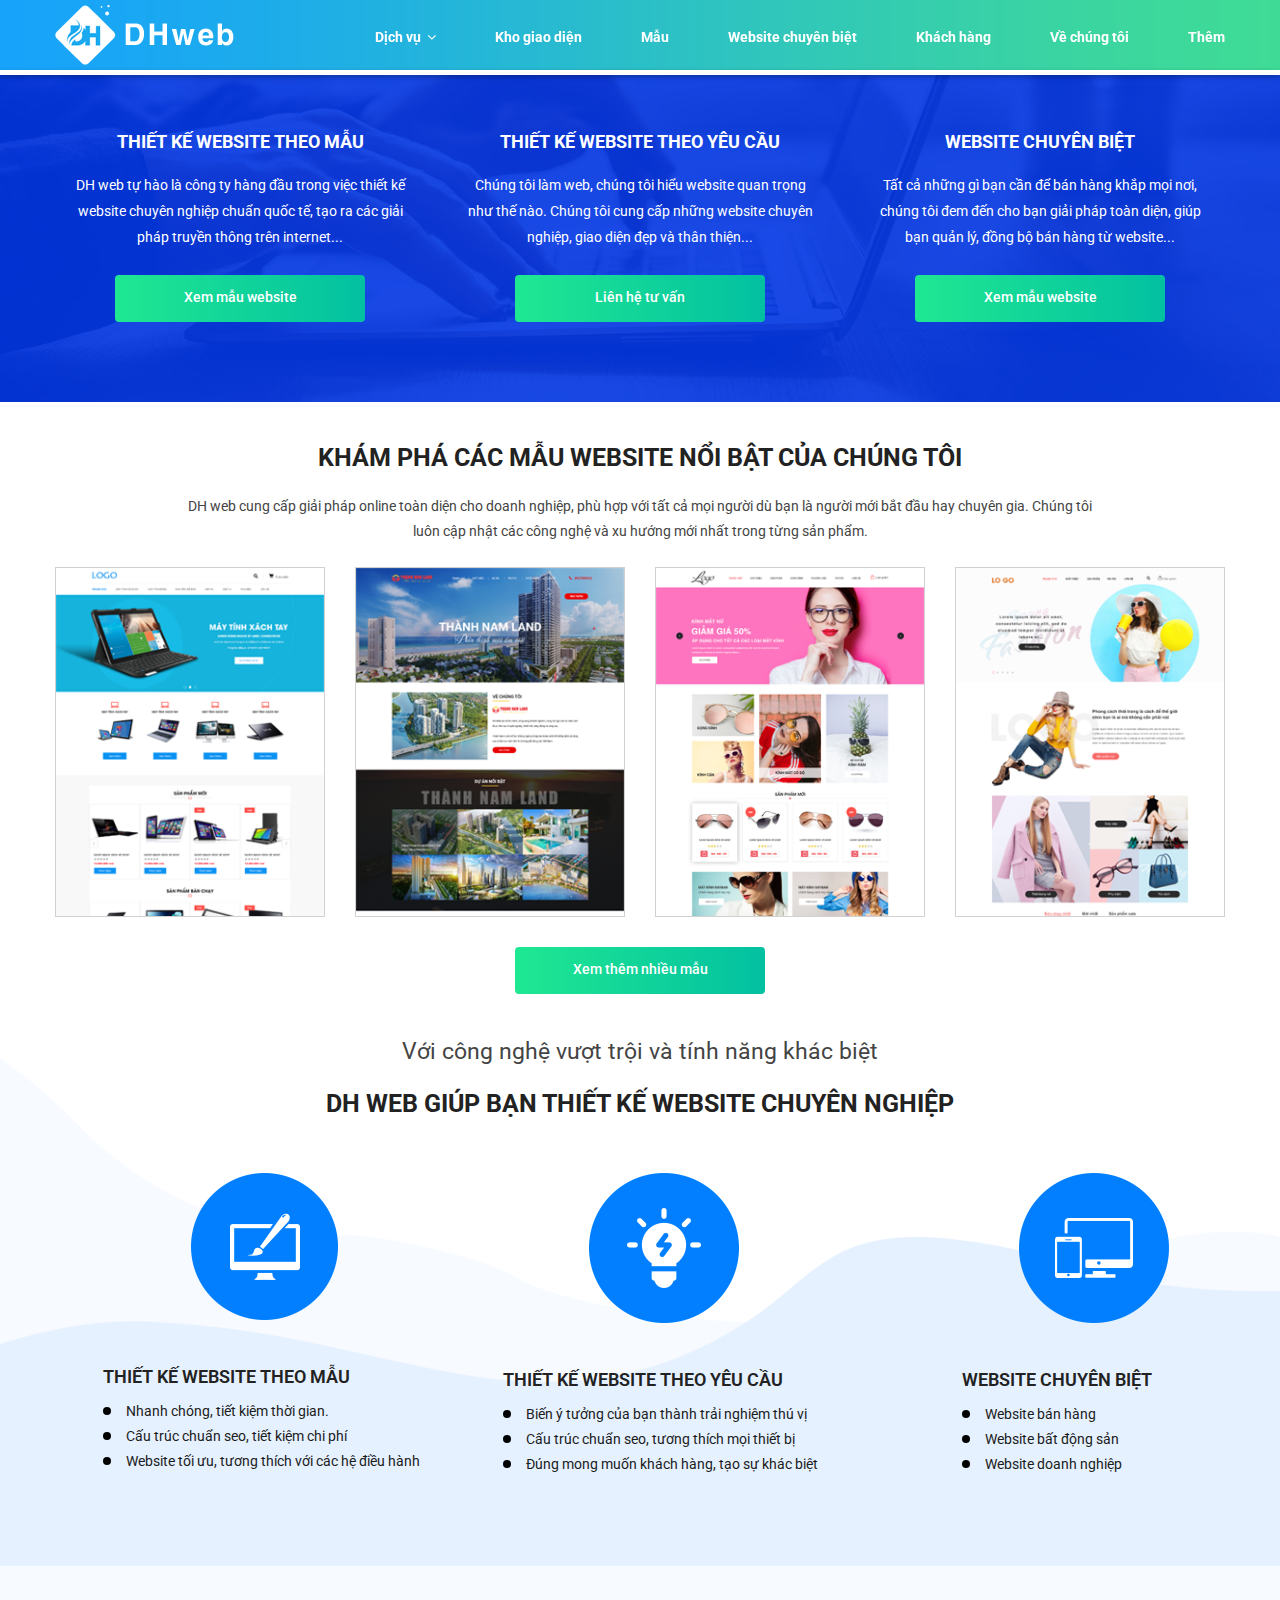
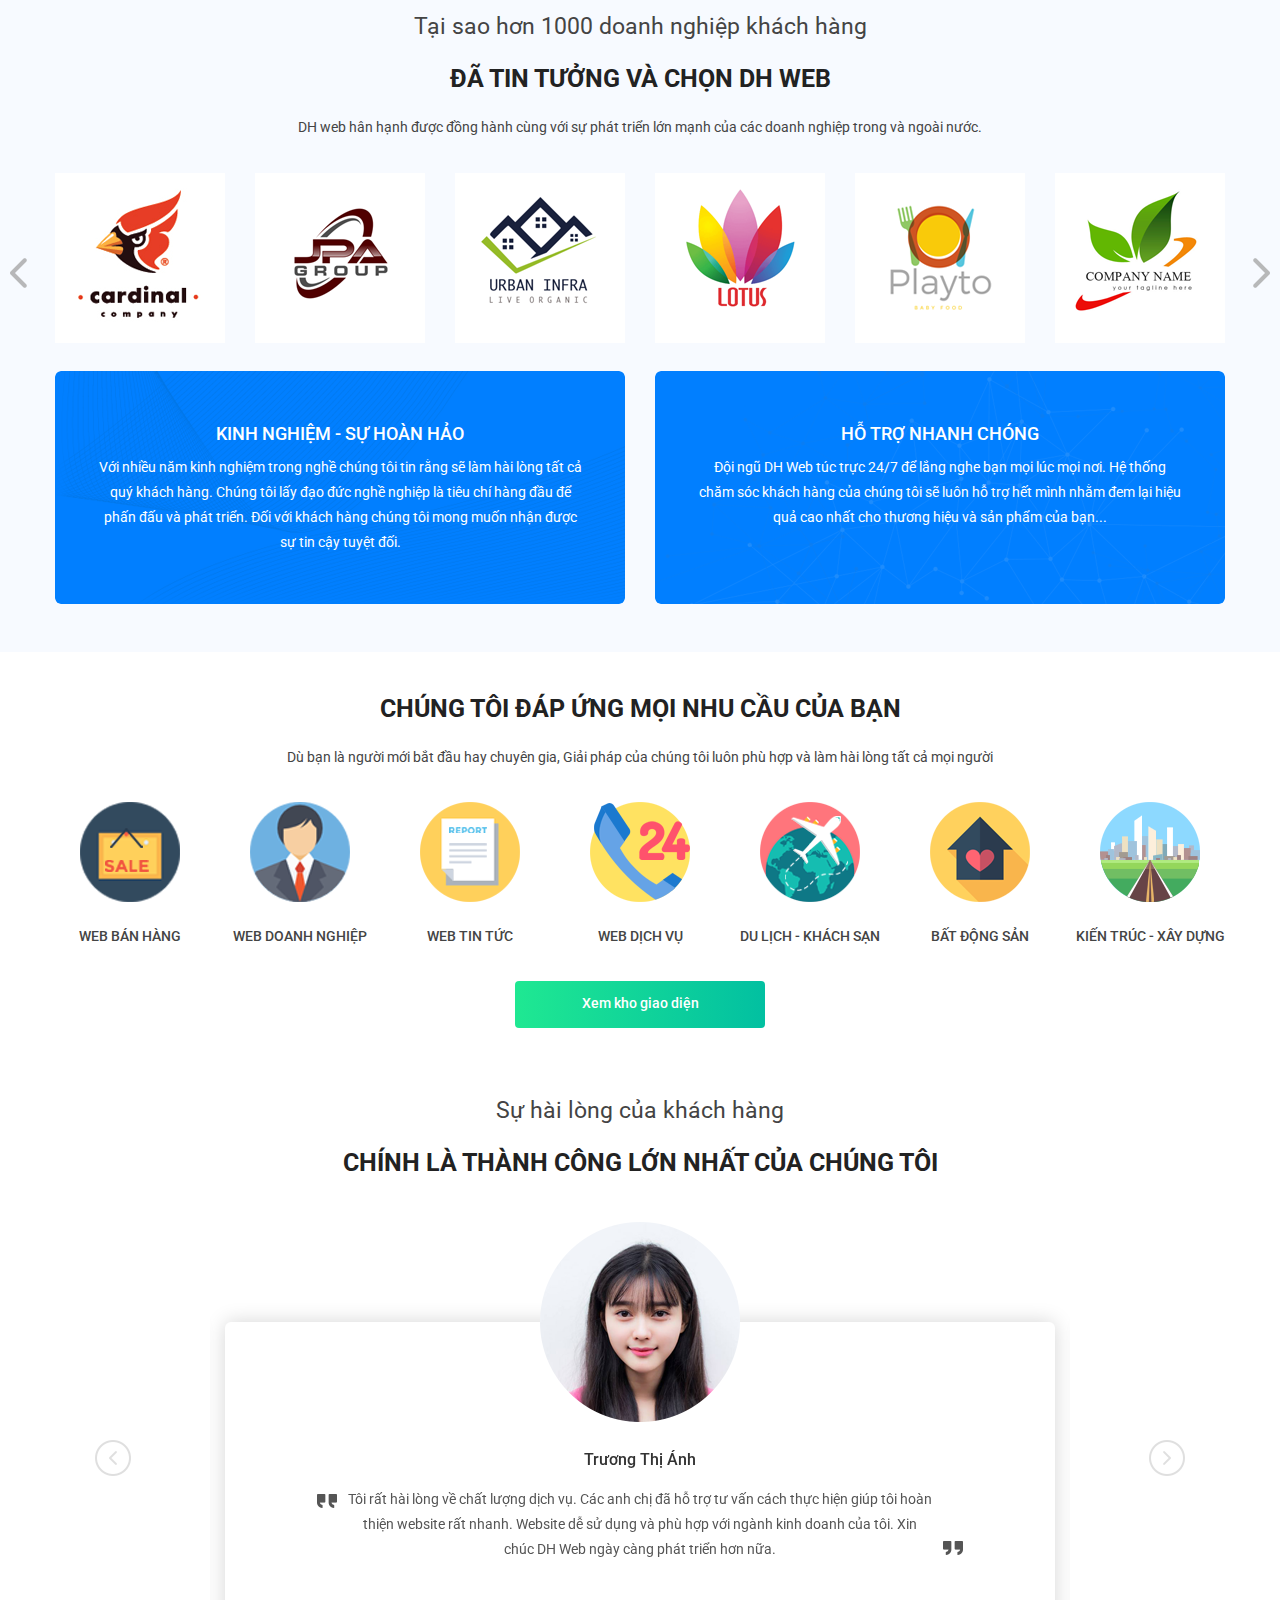
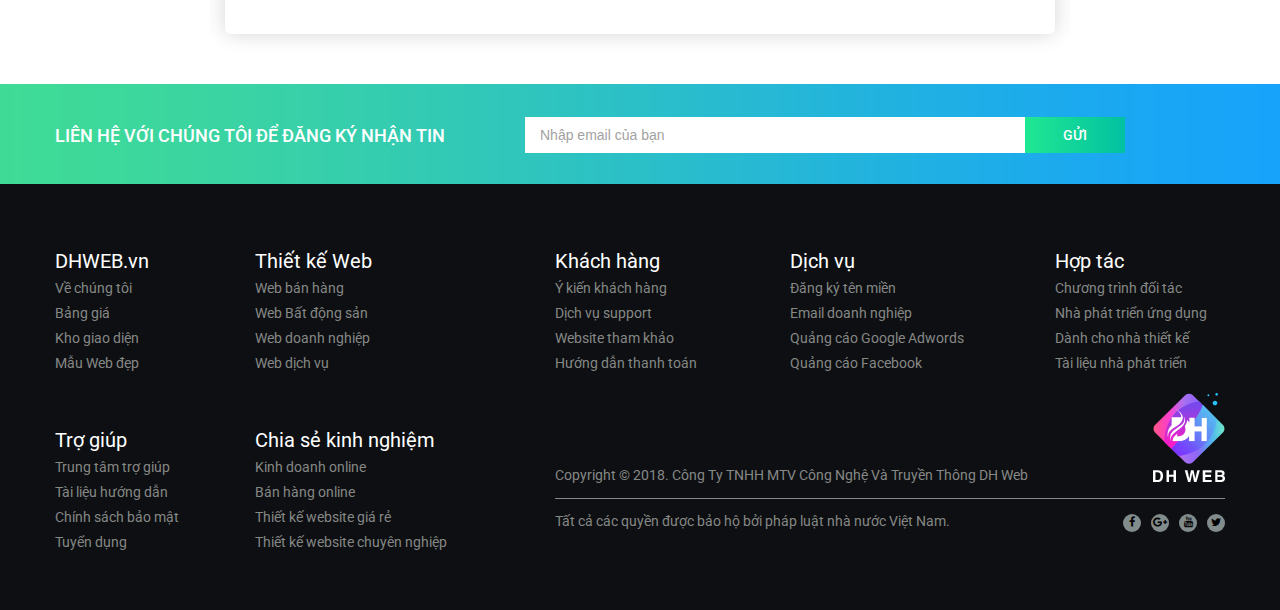
==== commit 1b87329b: "update code dh" ====
--- a/codehtml/html_dhweb/index.html
+++ b/codehtml/html_dhweb/index.html
@@ -24,7 +24,7 @@
 		<header>
 			<div class="container">
 				<div class="mcn-logo pull-left align-middle">
-					<h1><a href=""><img src="images/logo.png" alt=""></a></h1>
+					<h1><a href="index.html"><img src="images/logo.png" alt=""></a></h1>
 				</div>
 				<div class="mcn-menu pull-right align-middle">
 					<a href="#menu-mobile" class="hamburger hamburger--spin-r d-block d-sm-block d-md-block d-lg-none d-xl-none">
@@ -40,17 +40,11 @@
 								<li><a href="#">Sub menu</a></li>
 							</ul>
 						</li>
-						<li><a href="#">Kho giao diện</a></li>
-						<li><a href="#">Mẫu</a>
-							<ul class="sub-menu">
-								<li><a href="#">Sub menu</a></li>
-								<li><a href="#">Sub menu</a></li>
-								<li><a href="#">Sub menu</a></li>
-							</ul>
-						</li>
+						<li><a href="template.html">Kho giao diện</a></li>
+						<li><a href="template.html">Mẫu</a></li>
 						<li><a href="#">Website chuyên biệt</a></li>
 						<li><a href="#">Khách hàng</a></li>
-						<li><a href="#">Về chúng tôi</a></li>
+						<li><a href="about.html">Về chúng tôi</a></li>
 						<li><a href="#">Thêm</a></li>
 					</ul>
 				</div> <!-- end tm-menu -->
@@ -110,7 +104,7 @@
 									<img src="images/project01.png" alt="">
 									<div class="action-pro">
 										<a target="_blank" href="#" class="viewdemo">Xem demo</a>
-										<a target="_self" href="#" class="viewdetail" >Xem chi tiết</a>
+										<a target="_self" href="project.html" class="viewdetail" >Xem chi tiết</a>
 									</div>
 								</div>
 							</div>
@@ -121,7 +115,7 @@
 									<img src="images/project02.png" alt="">
 									<div class="action-pro">
 										<a target="_blank" href="#" class="viewdemo">Xem demo</a>
-										<a target="_self" href="#" class="viewdetail" >Xem chi tiết</a>
+										<a target="_self" href="project.html" class="viewdetail" >Xem chi tiết</a>
 									</div>
 								</div>
 							</div>
@@ -132,7 +126,7 @@
 									<img src="images/project03.png" alt="">
 									<div class="action-pro">
 										<a target="_blank" href="#" class="viewdemo">Xem demo</a>
-										<a target="_self" href="#" class="viewdetail" >Xem chi tiết</a>
+										<a target="_self" href="project.html" class="viewdetail" >Xem chi tiết</a>
 									</div>
 								</div>
 							</div>
@@ -143,7 +137,7 @@
 									<img src="images/project04.png" alt="">
 									<div class="action-pro">
 										<a target="_blank" href="#" class="viewdemo">Xem demo</a>
-										<a target="_self" href="#" class="viewdetail" >Xem chi tiết</a>
+										<a target="_self" href="project.html" class="viewdetail" >Xem chi tiết</a>
 									</div>
 								</div>
 							</div>
--- a/codehtml/html_dhweb/scss/main.css
+++ b/codehtml/html_dhweb/scss/main.css
@@ -1,1601 +1,1917 @@
-@import url(../css/jquery.mmenu.all.css);
-@import url(../css/slick.css);
-@import url(../libs/bootstrap4/css/bootstrap.min.css);
-@import url(../libs/font-awesome/css/font-awesome.css);
-@import url(../libs/owlcarousel/assets/owl.carousel.min.css);
-@import url(../libs/owlcarousel/assets/owl.theme.green.min.css);
-@import url(../libs/lightGallery/css/lightgallery.min.css);
-@import url(../libs/sliderGallery/css/lightslider.min.css);
-/*!
- * Hamburgers
- * @description Tasty CSS-animated hamburgers
- * @author Jonathan Suh @jonsuh
- * @site https://jonsuh.com/hamburgers
- * @link https://github.com/jonsuh/hamburgers
- */
-@import url("https://fonts.googleapis.com/css?family=Roboto+Condensed:300,400,500,700");
-@import url('https://fonts.googleapis.com/css?family=Roboto:300,400,500,700');
-.hamburger {
-  padding: 15px 15px;
-  display: inline-block;
-  cursor: pointer;
-  transition-property: opacity, filter;
-  transition-duration: 0.15s;
-  transition-timing-function: linear;
-  font: inherit;
-  color: inherit;
-  text-transform: none;
-  background-color: transparent;
-  border: 0;
-  margin: 0;
-  overflow: visible; }
-  .hamburger:hover {
-    opacity: 0.7; }
-
-.hamburger-box {
-  width: 40px;
-  height: 24px;
-  display: inline-block;
-  position: relative; }
-
-.hamburger-inner {
-  display: block;
-  top: 50%;
-  margin-top: -2px; }
-  .hamburger-inner, .hamburger-inner::before, .hamburger-inner::after {
-    width: 40px;
-    height: 4px;
-    background-color: #000;
-    border-radius: 4px;
-    position: absolute;
-    transition-property: transform;
-    transition-duration: 0.15s;
-    transition-timing-function: ease; }
-  .hamburger-inner::before, .hamburger-inner::after {
-    content: "";
-    display: block; }
-  .hamburger-inner::before {
-    top: -10px; }
-  .hamburger-inner::after {
-    bottom: -10px; }
-
-/*
- * 3DX
- */
-.hamburger--3dx .hamburger-box {
-  perspective: 80px; }
-.hamburger--3dx .hamburger-inner {
-  transition: transform 0.15s cubic-bezier(0.645, 0.045, 0.355, 1), background-color 0s 0.1s cubic-bezier(0.645, 0.045, 0.355, 1); }
-  .hamburger--3dx .hamburger-inner::before, .hamburger--3dx .hamburger-inner::after {
-    transition: transform 0s 0.1s cubic-bezier(0.645, 0.045, 0.355, 1); }
-.hamburger--3dx.is-active .hamburger-inner {
-  background-color: transparent;
-  transform: rotateY(180deg); }
-  .hamburger--3dx.is-active .hamburger-inner::before {
-    transform: translate3d(0, 10px, 0) rotate(45deg); }
-  .hamburger--3dx.is-active .hamburger-inner::after {
-    transform: translate3d(0, -10px, 0) rotate(-45deg); }
-
-/*
- * 3DX Reverse
- */
-.hamburger--3dx-r .hamburger-box {
-  perspective: 80px; }
-.hamburger--3dx-r .hamburger-inner {
-  transition: transform 0.15s cubic-bezier(0.645, 0.045, 0.355, 1), background-color 0s 0.1s cubic-bezier(0.645, 0.045, 0.355, 1); }
-  .hamburger--3dx-r .hamburger-inner::before, .hamburger--3dx-r .hamburger-inner::after {
-    transition: transform 0s 0.1s cubic-bezier(0.645, 0.045, 0.355, 1); }
-.hamburger--3dx-r.is-active .hamburger-inner {
-  background-color: transparent;
-  transform: rotateY(-180deg); }
-  .hamburger--3dx-r.is-active .hamburger-inner::before {
-    transform: translate3d(0, 10px, 0) rotate(45deg); }
-  .hamburger--3dx-r.is-active .hamburger-inner::after {
-    transform: translate3d(0, -10px, 0) rotate(-45deg); }
-
-/*
- * 3DY
- */
-.hamburger--3dy .hamburger-box {
-  perspective: 80px; }
-.hamburger--3dy .hamburger-inner {
-  transition: transform 0.15s cubic-bezier(0.645, 0.045, 0.355, 1), background-color 0s 0.1s cubic-bezier(0.645, 0.045, 0.355, 1); }
-  .hamburger--3dy .hamburger-inner::before, .hamburger--3dy .hamburger-inner::after {
-    transition: transform 0s 0.1s cubic-bezier(0.645, 0.045, 0.355, 1); }
-.hamburger--3dy.is-active .hamburger-inner {
-  background-color: transparent;
-  transform: rotateX(-180deg); }
-  .hamburger--3dy.is-active .hamburger-inner::before {
-    transform: translate3d(0, 10px, 0) rotate(45deg); }
-  .hamburger--3dy.is-active .hamburger-inner::after {
-    transform: translate3d(0, -10px, 0) rotate(-45deg); }
-
-/*
- * 3DY Reverse
- */
-.hamburger--3dy-r .hamburger-box {
-  perspective: 80px; }
-.hamburger--3dy-r .hamburger-inner {
-  transition: transform 0.15s cubic-bezier(0.645, 0.045, 0.355, 1), background-color 0s 0.1s cubic-bezier(0.645, 0.045, 0.355, 1); }
-  .hamburger--3dy-r .hamburger-inner::before, .hamburger--3dy-r .hamburger-inner::after {
-    transition: transform 0s 0.1s cubic-bezier(0.645, 0.045, 0.355, 1); }
-.hamburger--3dy-r.is-active .hamburger-inner {
-  background-color: transparent;
-  transform: rotateX(180deg); }
-  .hamburger--3dy-r.is-active .hamburger-inner::before {
-    transform: translate3d(0, 10px, 0) rotate(45deg); }
-  .hamburger--3dy-r.is-active .hamburger-inner::after {
-    transform: translate3d(0, -10px, 0) rotate(-45deg); }
-
-/*
- * 3DXY
- */
-.hamburger--3dxy .hamburger-box {
-  perspective: 80px; }
-.hamburger--3dxy .hamburger-inner {
-  transition: transform 0.15s cubic-bezier(0.645, 0.045, 0.355, 1), background-color 0s 0.1s cubic-bezier(0.645, 0.045, 0.355, 1); }
-  .hamburger--3dxy .hamburger-inner::before, .hamburger--3dxy .hamburger-inner::after {
-    transition: transform 0s 0.1s cubic-bezier(0.645, 0.045, 0.355, 1); }
-.hamburger--3dxy.is-active .hamburger-inner {
-  background-color: transparent;
-  transform: rotateX(180deg) rotateY(180deg); }
-  .hamburger--3dxy.is-active .hamburger-inner::before {
-    transform: translate3d(0, 10px, 0) rotate(45deg); }
-  .hamburger--3dxy.is-active .hamburger-inner::after {
-    transform: translate3d(0, -10px, 0) rotate(-45deg); }
-
-/*
- * 3DXY Reverse
- */
-.hamburger--3dxy-r .hamburger-box {
-  perspective: 80px; }
-.hamburger--3dxy-r .hamburger-inner {
-  transition: transform 0.15s cubic-bezier(0.645, 0.045, 0.355, 1), background-color 0s 0.1s cubic-bezier(0.645, 0.045, 0.355, 1); }
-  .hamburger--3dxy-r .hamburger-inner::before, .hamburger--3dxy-r .hamburger-inner::after {
-    transition: transform 0s 0.1s cubic-bezier(0.645, 0.045, 0.355, 1); }
-.hamburger--3dxy-r.is-active .hamburger-inner {
-  background-color: transparent;
-  transform: rotateX(180deg) rotateY(180deg) rotateZ(-180deg); }
-  .hamburger--3dxy-r.is-active .hamburger-inner::before {
-    transform: translate3d(0, 10px, 0) rotate(45deg); }
-  .hamburger--3dxy-r.is-active .hamburger-inner::after {
-    transform: translate3d(0, -10px, 0) rotate(-45deg); }
-
-/*
- * Arrow
- */
-.hamburger--arrow.is-active .hamburger-inner::before {
-  transform: translate3d(-8px, 0, 0) rotate(-45deg) scale(0.7, 1); }
-.hamburger--arrow.is-active .hamburger-inner::after {
-  transform: translate3d(-8px, 0, 0) rotate(45deg) scale(0.7, 1); }
-
-/*
- * Arrow Right
- */
-.hamburger--arrow-r.is-active .hamburger-inner::before {
-  transform: translate3d(8px, 0, 0) rotate(45deg) scale(0.7, 1); }
-.hamburger--arrow-r.is-active .hamburger-inner::after {
-  transform: translate3d(8px, 0, 0) rotate(-45deg) scale(0.7, 1); }
-
-/*
- * Arrow Alt
- */
-.hamburger--arrowalt .hamburger-inner::before {
-  transition: top 0.1s 0.1s ease, transform 0.1s cubic-bezier(0.165, 0.84, 0.44, 1); }
-.hamburger--arrowalt .hamburger-inner::after {
-  transition: bottom 0.1s 0.1s ease, transform 0.1s cubic-bezier(0.165, 0.84, 0.44, 1); }
-.hamburger--arrowalt.is-active .hamburger-inner::before {
-  top: 0;
-  transform: translate3d(-8px, -10px, 0) rotate(-45deg) scale(0.7, 1);
-  transition: top 0.1s ease, transform 0.1s 0.1s cubic-bezier(0.895, 0.03, 0.685, 0.22); }
-.hamburger--arrowalt.is-active .hamburger-inner::after {
-  bottom: 0;
-  transform: translate3d(-8px, 10px, 0) rotate(45deg) scale(0.7, 1);
-  transition: bottom 0.1s ease, transform 0.1s 0.1s cubic-bezier(0.895, 0.03, 0.685, 0.22); }
-
-/*
- * Arrow Alt Right
- */
-.hamburger--arrowalt-r .hamburger-inner::before {
-  transition: top 0.1s 0.1s ease, transform 0.1s cubic-bezier(0.165, 0.84, 0.44, 1); }
-.hamburger--arrowalt-r .hamburger-inner::after {
-  transition: bottom 0.1s 0.1s ease, transform 0.1s cubic-bezier(0.165, 0.84, 0.44, 1); }
-.hamburger--arrowalt-r.is-active .hamburger-inner::before {
-  top: 0;
-  transform: translate3d(8px, -10px, 0) rotate(45deg) scale(0.7, 1);
-  transition: top 0.1s ease, transform 0.1s 0.1s cubic-bezier(0.895, 0.03, 0.685, 0.22); }
-.hamburger--arrowalt-r.is-active .hamburger-inner::after {
-  bottom: 0;
-  transform: translate3d(8px, 10px, 0) rotate(-45deg) scale(0.7, 1);
-  transition: bottom 0.1s ease, transform 0.1s 0.1s cubic-bezier(0.895, 0.03, 0.685, 0.22); }
-
-/*
- * Arrow Turn
- */
-.hamburger--arrowturn.is-active .hamburger-inner {
-  transform: rotate(-180deg); }
-  .hamburger--arrowturn.is-active .hamburger-inner::before {
-    transform: translate3d(8px, 0, 0) rotate(45deg) scale(0.7, 1); }
-  .hamburger--arrowturn.is-active .hamburger-inner::after {
-    transform: translate3d(8px, 0, 0) rotate(-45deg) scale(0.7, 1); }
-
-/*
- * Arrow Turn Right
- */
-.hamburger--arrowturn-r.is-active .hamburger-inner {
-  transform: rotate(-180deg); }
-  .hamburger--arrowturn-r.is-active .hamburger-inner::before {
-    transform: translate3d(-8px, 0, 0) rotate(-45deg) scale(0.7, 1); }
-  .hamburger--arrowturn-r.is-active .hamburger-inner::after {
-    transform: translate3d(-8px, 0, 0) rotate(45deg) scale(0.7, 1); }
-
-/*
- * Boring
- */
-.hamburger--boring .hamburger-inner, .hamburger--boring .hamburger-inner::before, .hamburger--boring .hamburger-inner::after {
-  transition-property: none; }
-.hamburger--boring.is-active .hamburger-inner {
-  transform: rotate(45deg); }
-  .hamburger--boring.is-active .hamburger-inner::before {
-    top: 0;
-    opacity: 0; }
-  .hamburger--boring.is-active .hamburger-inner::after {
-    bottom: 0;
-    transform: rotate(-90deg); }
-
-/*
- * Collapse
- */
-.hamburger--collapse .hamburger-inner {
-  top: auto;
-  bottom: 0;
-  transition-duration: 0.13s;
-  transition-delay: 0.13s;
-  transition-timing-function: cubic-bezier(0.55, 0.055, 0.675, 0.19); }
-  .hamburger--collapse .hamburger-inner::after {
-    top: -20px;
-    transition: top 0.2s 0.2s cubic-bezier(0.33333, 0.66667, 0.66667, 1), opacity 0.1s linear; }
-  .hamburger--collapse .hamburger-inner::before {
-    transition: top 0.12s 0.2s cubic-bezier(0.33333, 0.66667, 0.66667, 1), transform 0.13s cubic-bezier(0.55, 0.055, 0.675, 0.19); }
-.hamburger--collapse.is-active .hamburger-inner {
-  transform: translate3d(0, -10px, 0) rotate(-45deg);
-  transition-delay: 0.22s;
-  transition-timing-function: cubic-bezier(0.215, 0.61, 0.355, 1); }
-  .hamburger--collapse.is-active .hamburger-inner::after {
-    top: 0;
-    opacity: 0;
-    transition: top 0.2s cubic-bezier(0.33333, 0, 0.66667, 0.33333), opacity 0.1s 0.22s linear; }
-  .hamburger--collapse.is-active .hamburger-inner::before {
-    top: 0;
-    transform: rotate(-90deg);
-    transition: top 0.1s 0.16s cubic-bezier(0.33333, 0, 0.66667, 0.33333), transform 0.13s 0.25s cubic-bezier(0.215, 0.61, 0.355, 1); }
-
-/*
- * Collapse Reverse
- */
-.hamburger--collapse-r .hamburger-inner {
-  top: auto;
-  bottom: 0;
-  transition-duration: 0.13s;
-  transition-delay: 0.13s;
-  transition-timing-function: cubic-bezier(0.55, 0.055, 0.675, 0.19); }
-  .hamburger--collapse-r .hamburger-inner::after {
-    top: -20px;
-    transition: top 0.2s 0.2s cubic-bezier(0.33333, 0.66667, 0.66667, 1), opacity 0.1s linear; }
-  .hamburger--collapse-r .hamburger-inner::before {
-    transition: top 0.12s 0.2s cubic-bezier(0.33333, 0.66667, 0.66667, 1), transform 0.13s cubic-bezier(0.55, 0.055, 0.675, 0.19); }
-.hamburger--collapse-r.is-active .hamburger-inner {
-  transform: translate3d(0, -10px, 0) rotate(45deg);
-  transition-delay: 0.22s;
-  transition-timing-function: cubic-bezier(0.215, 0.61, 0.355, 1); }
-  .hamburger--collapse-r.is-active .hamburger-inner::after {
-    top: 0;
-    opacity: 0;
-    transition: top 0.2s cubic-bezier(0.33333, 0, 0.66667, 0.33333), opacity 0.1s 0.22s linear; }
-  .hamburger--collapse-r.is-active .hamburger-inner::before {
-    top: 0;
-    transform: rotate(90deg);
-    transition: top 0.1s 0.16s cubic-bezier(0.33333, 0, 0.66667, 0.33333), transform 0.13s 0.25s cubic-bezier(0.215, 0.61, 0.355, 1); }
-
-/*
- * Elastic
- */
-.hamburger--elastic .hamburger-inner {
-  top: 2px;
-  transition-duration: 0.275s;
-  transition-timing-function: cubic-bezier(0.68, -0.55, 0.265, 1.55); }
-  .hamburger--elastic .hamburger-inner::before {
-    top: 10px;
-    transition: opacity 0.125s 0.275s ease; }
-  .hamburger--elastic .hamburger-inner::after {
-    top: 20px;
-    transition: transform 0.275s cubic-bezier(0.68, -0.55, 0.265, 1.55); }
-.hamburger--elastic.is-active .hamburger-inner {
-  transform: translate3d(0, 10px, 0) rotate(135deg);
-  transition-delay: 0.075s; }
-  .hamburger--elastic.is-active .hamburger-inner::before {
-    transition-delay: 0s;
-    opacity: 0; }
-  .hamburger--elastic.is-active .hamburger-inner::after {
-    transform: translate3d(0, -20px, 0) rotate(-270deg);
-    transition-delay: 0.075s; }
-
-/*
- * Elastic Reverse
- */
-.hamburger--elastic-r .hamburger-inner {
-  top: 2px;
-  transition-duration: 0.275s;
-  transition-timing-function: cubic-bezier(0.68, -0.55, 0.265, 1.55); }
-  .hamburger--elastic-r .hamburger-inner::before {
-    top: 10px;
-    transition: opacity 0.125s 0.275s ease; }
-  .hamburger--elastic-r .hamburger-inner::after {
-    top: 20px;
-    transition: transform 0.275s cubic-bezier(0.68, -0.55, 0.265, 1.55); }
-.hamburger--elastic-r.is-active .hamburger-inner {
-  transform: translate3d(0, 10px, 0) rotate(-135deg);
-  transition-delay: 0.075s; }
-  .hamburger--elastic-r.is-active .hamburger-inner::before {
-    transition-delay: 0s;
-    opacity: 0; }
-  .hamburger--elastic-r.is-active .hamburger-inner::after {
-    transform: translate3d(0, -20px, 0) rotate(270deg);
-    transition-delay: 0.075s; }
-
-/*
- * Emphatic
- */
-.hamburger--emphatic {
-  overflow: hidden; }
-  .hamburger--emphatic .hamburger-inner {
-    transition: background-color 0.125s 0.175s ease-in; }
-    .hamburger--emphatic .hamburger-inner::before {
-      left: 0;
-      transition: transform 0.125s cubic-bezier(0.6, 0.04, 0.98, 0.335), top 0.05s 0.125s linear, left 0.125s 0.175s ease-in; }
-    .hamburger--emphatic .hamburger-inner::after {
-      top: 10px;
-      right: 0;
-      transition: transform 0.125s cubic-bezier(0.6, 0.04, 0.98, 0.335), top 0.05s 0.125s linear, right 0.125s 0.175s ease-in; }
-  .hamburger--emphatic.is-active .hamburger-inner {
-    transition-delay: 0s;
-    transition-timing-function: ease-out;
-    background-color: transparent; }
-    .hamburger--emphatic.is-active .hamburger-inner::before {
-      left: -80px;
-      top: -80px;
-      transform: translate3d(80px, 80px, 0) rotate(45deg);
-      transition: left 0.125s ease-out, top 0.05s 0.125s linear, transform 0.125s 0.175s cubic-bezier(0.075, 0.82, 0.165, 1); }
-    .hamburger--emphatic.is-active .hamburger-inner::after {
-      right: -80px;
-      top: -80px;
-      transform: translate3d(-80px, 80px, 0) rotate(-45deg);
-      transition: right 0.125s ease-out, top 0.05s 0.125s linear, transform 0.125s 0.175s cubic-bezier(0.075, 0.82, 0.165, 1); }
-
-/*
- * Emphatic Reverse
- */
-.hamburger--emphatic-r {
-  overflow: hidden; }
-  .hamburger--emphatic-r .hamburger-inner {
-    transition: background-color 0.125s 0.175s ease-in; }
-    .hamburger--emphatic-r .hamburger-inner::before {
-      left: 0;
-      transition: transform 0.125s cubic-bezier(0.6, 0.04, 0.98, 0.335), top 0.05s 0.125s linear, left 0.125s 0.175s ease-in; }
-    .hamburger--emphatic-r .hamburger-inner::after {
-      top: 10px;
-      right: 0;
-      transition: transform 0.125s cubic-bezier(0.6, 0.04, 0.98, 0.335), top 0.05s 0.125s linear, right 0.125s 0.175s ease-in; }
-  .hamburger--emphatic-r.is-active .hamburger-inner {
-    transition-delay: 0s;
-    transition-timing-function: ease-out;
-    background-color: transparent; }
-    .hamburger--emphatic-r.is-active .hamburger-inner::before {
-      left: -80px;
-      top: 80px;
-      transform: translate3d(80px, -80px, 0) rotate(-45deg);
-      transition: left 0.125s ease-out, top 0.05s 0.125s linear, transform 0.125s 0.175s cubic-bezier(0.075, 0.82, 0.165, 1); }
-    .hamburger--emphatic-r.is-active .hamburger-inner::after {
-      right: -80px;
-      top: 80px;
-      transform: translate3d(-80px, -80px, 0) rotate(45deg);
-      transition: right 0.125s ease-out, top 0.05s 0.125s linear, transform 0.125s 0.175s cubic-bezier(0.075, 0.82, 0.165, 1); }
-
-/*
- * Minus
- */
-.hamburger--minus .hamburger-inner::before, .hamburger--minus .hamburger-inner::after {
-  transition: bottom 0.08s 0s ease-out, top 0.08s 0s ease-out, opacity 0s linear; }
-.hamburger--minus.is-active .hamburger-inner::before, .hamburger--minus.is-active .hamburger-inner::after {
-  opacity: 0;
-  transition: bottom 0.08s ease-out, top 0.08s ease-out, opacity 0s 0.08s linear; }
-.hamburger--minus.is-active .hamburger-inner::before {
-  top: 0; }
-.hamburger--minus.is-active .hamburger-inner::after {
-  bottom: 0; }
-
-/*
- * Slider
- */
-.hamburger--slider .hamburger-inner {
-  top: 2px; }
-  .hamburger--slider .hamburger-inner::before {
-    top: 10px;
-    transition-property: transform, opacity;
-    transition-timing-function: ease;
-    transition-duration: 0.15s; }
-  .hamburger--slider .hamburger-inner::after {
-    top: 20px; }
-.hamburger--slider.is-active .hamburger-inner {
-  transform: translate3d(0, 10px, 0) rotate(45deg); }
-  .hamburger--slider.is-active .hamburger-inner::before {
-    transform: rotate(-45deg) translate3d(-5.7142857143px, -6px, 0);
-    opacity: 0; }
-  .hamburger--slider.is-active .hamburger-inner::after {
-    transform: translate3d(0, -20px, 0) rotate(-90deg); }
-
-/*
- * Slider Reverse
- */
-.hamburger--slider-r .hamburger-inner {
-  top: 2px; }
-  .hamburger--slider-r .hamburger-inner::before {
-    top: 10px;
-    transition-property: transform, opacity;
-    transition-timing-function: ease;
-    transition-duration: 0.15s; }
-  .hamburger--slider-r .hamburger-inner::after {
-    top: 20px; }
-.hamburger--slider-r.is-active .hamburger-inner {
-  transform: translate3d(0, 10px, 0) rotate(-45deg); }
-  .hamburger--slider-r.is-active .hamburger-inner::before {
-    transform: rotate(45deg) translate3d(5.7142857143px, -6px, 0);
-    opacity: 0; }
-  .hamburger--slider-r.is-active .hamburger-inner::after {
-    transform: translate3d(0, -20px, 0) rotate(90deg); }
-
-/*
- * Spin
- */
-.hamburger--spin .hamburger-inner {
-  transition-duration: 0.22s;
-  transition-timing-function: cubic-bezier(0.55, 0.055, 0.675, 0.19); }
-  .hamburger--spin .hamburger-inner::before {
-    transition: top 0.1s 0.25s ease-in, opacity 0.1s ease-in; }
-  .hamburger--spin .hamburger-inner::after {
-    transition: bottom 0.1s 0.25s ease-in, transform 0.22s cubic-bezier(0.55, 0.055, 0.675, 0.19); }
-.hamburger--spin.is-active .hamburger-inner {
-  transform: rotate(225deg);
-  transition-delay: 0.12s;
-  transition-timing-function: cubic-bezier(0.215, 0.61, 0.355, 1); }
-  .hamburger--spin.is-active .hamburger-inner::before {
-    top: 0;
-    opacity: 0;
-    transition: top 0.1s ease-out, opacity 0.1s 0.12s ease-out; }
-  .hamburger--spin.is-active .hamburger-inner::after {
-    bottom: 0;
-    transform: rotate(-90deg);
-    transition: bottom 0.1s ease-out, transform 0.22s 0.12s cubic-bezier(0.215, 0.61, 0.355, 1); }
-
-/*
- * Spin Reverse
- */
-.hamburger--spin-r .hamburger-inner {
-  transition-duration: 0.22s;
-  transition-timing-function: cubic-bezier(0.55, 0.055, 0.675, 0.19); }
-  .hamburger--spin-r .hamburger-inner::before {
-    transition: top 0.1s 0.25s ease-in, opacity 0.1s ease-in; }
-  .hamburger--spin-r .hamburger-inner::after {
-    transition: bottom 0.1s 0.25s ease-in, transform 0.22s cubic-bezier(0.55, 0.055, 0.675, 0.19); }
-.hamburger--spin-r.is-active .hamburger-inner {
-  transform: rotate(-225deg);
-  transition-delay: 0.12s;
-  transition-timing-function: cubic-bezier(0.215, 0.61, 0.355, 1); }
-  .hamburger--spin-r.is-active .hamburger-inner::before {
-    top: 0;
-    opacity: 0;
-    transition: top 0.1s ease-out, opacity 0.1s 0.12s ease-out; }
-  .hamburger--spin-r.is-active .hamburger-inner::after {
-    bottom: 0;
-    transform: rotate(90deg);
-    transition: bottom 0.1s ease-out, transform 0.22s 0.12s cubic-bezier(0.215, 0.61, 0.355, 1); }
-
-/*
- * Spring
- */
-.hamburger--spring .hamburger-inner {
-  top: 2px;
-  transition: background-color 0s 0.13s linear; }
-  .hamburger--spring .hamburger-inner::before {
-    top: 10px;
-    transition: top 0.1s 0.2s cubic-bezier(0.33333, 0.66667, 0.66667, 1), transform 0.13s cubic-bezier(0.55, 0.055, 0.675, 0.19); }
-  .hamburger--spring .hamburger-inner::after {
-    top: 20px;
-    transition: top 0.2s 0.2s cubic-bezier(0.33333, 0.66667, 0.66667, 1), transform 0.13s cubic-bezier(0.55, 0.055, 0.675, 0.19); }
-.hamburger--spring.is-active .hamburger-inner {
-  transition-delay: 0.22s;
-  background-color: transparent; }
-  .hamburger--spring.is-active .hamburger-inner::before {
-    top: 0;
-    transition: top 0.1s 0.15s cubic-bezier(0.33333, 0, 0.66667, 0.33333), transform 0.13s 0.22s cubic-bezier(0.215, 0.61, 0.355, 1);
-    transform: translate3d(0, 10px, 0) rotate(45deg); }
-  .hamburger--spring.is-active .hamburger-inner::after {
-    top: 0;
-    transition: top 0.2s cubic-bezier(0.33333, 0, 0.66667, 0.33333), transform 0.13s 0.22s cubic-bezier(0.215, 0.61, 0.355, 1);
-    transform: translate3d(0, 10px, 0) rotate(-45deg); }
-
-/*
- * Spring Reverse
- */
-.hamburger--spring-r .hamburger-inner {
-  top: auto;
-  bottom: 0;
-  transition-duration: 0.13s;
-  transition-delay: 0s;
-  transition-timing-function: cubic-bezier(0.55, 0.055, 0.675, 0.19); }
-  .hamburger--spring-r .hamburger-inner::after {
-    top: -20px;
-    transition: top 0.2s 0.2s cubic-bezier(0.33333, 0.66667, 0.66667, 1), opacity 0s linear; }
-  .hamburger--spring-r .hamburger-inner::before {
-    transition: top 0.1s 0.2s cubic-bezier(0.33333, 0.66667, 0.66667, 1), transform 0.13s cubic-bezier(0.55, 0.055, 0.675, 0.19); }
-.hamburger--spring-r.is-active .hamburger-inner {
-  transform: translate3d(0, -10px, 0) rotate(-45deg);
-  transition-delay: 0.22s;
-  transition-timing-function: cubic-bezier(0.215, 0.61, 0.355, 1); }
-  .hamburger--spring-r.is-active .hamburger-inner::after {
-    top: 0;
-    opacity: 0;
-    transition: top 0.2s cubic-bezier(0.33333, 0, 0.66667, 0.33333), opacity 0s 0.22s linear; }
-  .hamburger--spring-r.is-active .hamburger-inner::before {
-    top: 0;
-    transform: rotate(90deg);
-    transition: top 0.1s 0.15s cubic-bezier(0.33333, 0, 0.66667, 0.33333), transform 0.13s 0.22s cubic-bezier(0.215, 0.61, 0.355, 1); }
-
-/*
- * Stand
- */
-.hamburger--stand .hamburger-inner {
-  transition: transform 0.075s 0.15s cubic-bezier(0.55, 0.055, 0.675, 0.19), background-color 0s 0.075s linear; }
-  .hamburger--stand .hamburger-inner::before {
-    transition: top 0.075s 0.075s ease-in, transform 0.075s 0s cubic-bezier(0.55, 0.055, 0.675, 0.19); }
-  .hamburger--stand .hamburger-inner::after {
-    transition: bottom 0.075s 0.075s ease-in, transform 0.075s 0s cubic-bezier(0.55, 0.055, 0.675, 0.19); }
-.hamburger--stand.is-active .hamburger-inner {
-  transform: rotate(90deg);
-  background-color: transparent;
-  transition: transform 0.075s 0s cubic-bezier(0.215, 0.61, 0.355, 1), background-color 0s 0.15s linear; }
-  .hamburger--stand.is-active .hamburger-inner::before {
-    top: 0;
-    transform: rotate(-45deg);
-    transition: top 0.075s 0.1s ease-out, transform 0.075s 0.15s cubic-bezier(0.215, 0.61, 0.355, 1); }
-  .hamburger--stand.is-active .hamburger-inner::after {
-    bottom: 0;
-    transform: rotate(45deg);
-    transition: bottom 0.075s 0.1s ease-out, transform 0.075s 0.15s cubic-bezier(0.215, 0.61, 0.355, 1); }
-
-/*
- * Stand Reverse
- */
-.hamburger--stand-r .hamburger-inner {
-  transition: transform 0.075s 0.15s cubic-bezier(0.55, 0.055, 0.675, 0.19), background-color 0s 0.075s linear; }
-  .hamburger--stand-r .hamburger-inner::before {
-    transition: top 0.075s 0.075s ease-in, transform 0.075s 0s cubic-bezier(0.55, 0.055, 0.675, 0.19); }
-  .hamburger--stand-r .hamburger-inner::after {
-    transition: bottom 0.075s 0.075s ease-in, transform 0.075s 0s cubic-bezier(0.55, 0.055, 0.675, 0.19); }
-.hamburger--stand-r.is-active .hamburger-inner {
-  transform: rotate(-90deg);
-  background-color: transparent;
-  transition: transform 0.075s 0s cubic-bezier(0.215, 0.61, 0.355, 1), background-color 0s 0.15s linear; }
-  .hamburger--stand-r.is-active .hamburger-inner::before {
-    top: 0;
-    transform: rotate(-45deg);
-    transition: top 0.075s 0.1s ease-out, transform 0.075s 0.15s cubic-bezier(0.215, 0.61, 0.355, 1); }
-  .hamburger--stand-r.is-active .hamburger-inner::after {
-    bottom: 0;
-    transform: rotate(45deg);
-    transition: bottom 0.075s 0.1s ease-out, transform 0.075s 0.15s cubic-bezier(0.215, 0.61, 0.355, 1); }
-
-/*
- * Squeeze
- */
-.hamburger--squeeze .hamburger-inner {
-  transition-duration: 0.075s;
-  transition-timing-function: cubic-bezier(0.55, 0.055, 0.675, 0.19); }
-  .hamburger--squeeze .hamburger-inner::before {
-    transition: top 0.075s 0.12s ease, opacity 0.075s ease; }
-  .hamburger--squeeze .hamburger-inner::after {
-    transition: bottom 0.075s 0.12s ease, transform 0.075s cubic-bezier(0.55, 0.055, 0.675, 0.19); }
-.hamburger--squeeze.is-active .hamburger-inner {
-  transform: rotate(45deg);
-  transition-delay: 0.12s;
-  transition-timing-function: cubic-bezier(0.215, 0.61, 0.355, 1); }
-  .hamburger--squeeze.is-active .hamburger-inner::before {
-    top: 0;
-    opacity: 0;
-    transition: top 0.075s ease, opacity 0.075s 0.12s ease; }
-  .hamburger--squeeze.is-active .hamburger-inner::after {
-    bottom: 0;
-    transform: rotate(-90deg);
-    transition: bottom 0.075s ease, transform 0.075s 0.12s cubic-bezier(0.215, 0.61, 0.355, 1); }
-
-/*
- * Vortex
- */
-.hamburger--vortex .hamburger-inner {
-  transition-duration: 0.2s;
-  transition-timing-function: cubic-bezier(0.19, 1, 0.22, 1); }
-  .hamburger--vortex .hamburger-inner::before, .hamburger--vortex .hamburger-inner::after {
-    transition-duration: 0s;
-    transition-delay: 0.1s;
-    transition-timing-function: linear; }
-  .hamburger--vortex .hamburger-inner::before {
-    transition-property: top, opacity; }
-  .hamburger--vortex .hamburger-inner::after {
-    transition-property: bottom, transform; }
-.hamburger--vortex.is-active .hamburger-inner {
-  transform: rotate(765deg);
-  transition-timing-function: cubic-bezier(0.19, 1, 0.22, 1); }
-  .hamburger--vortex.is-active .hamburger-inner::before, .hamburger--vortex.is-active .hamburger-inner::after {
-    transition-delay: 0s; }
-  .hamburger--vortex.is-active .hamburger-inner::before {
-    top: 0;
-    opacity: 0; }
-  .hamburger--vortex.is-active .hamburger-inner::after {
-    bottom: 0;
-    transform: rotate(90deg); }
-
-/*
- * Vortex Reverse
- */
-.hamburger--vortex-r .hamburger-inner {
-  transition-duration: 0.2s;
-  transition-timing-function: cubic-bezier(0.19, 1, 0.22, 1); }
-  .hamburger--vortex-r .hamburger-inner::before, .hamburger--vortex-r .hamburger-inner::after {
-    transition-duration: 0s;
-    transition-delay: 0.1s;
-    transition-timing-function: linear; }
-  .hamburger--vortex-r .hamburger-inner::before {
-    transition-property: top, opacity; }
-  .hamburger--vortex-r .hamburger-inner::after {
-    transition-property: bottom, transform; }
-.hamburger--vortex-r.is-active .hamburger-inner {
-  transform: rotate(-765deg);
-  transition-timing-function: cubic-bezier(0.19, 1, 0.22, 1); }
-  .hamburger--vortex-r.is-active .hamburger-inner::before, .hamburger--vortex-r.is-active .hamburger-inner::after {
-    transition-delay: 0s; }
-  .hamburger--vortex-r.is-active .hamburger-inner::before {
-    top: 0;
-    opacity: 0; }
-  .hamburger--vortex-r.is-active .hamburger-inner::after {
-    bottom: 0;
-    transform: rotate(-90deg); }
-
-/*----- reset -----*/
-html, body, div, span, h1, h2, h3, h4, h5, h6, p, blockquote, a, address, em, img, strong, dl, dt, dd, ul, li, fieldset, form, label, legend {
-  border: 0;
-  font-family: inherit;
-  font-size: 100%;
-  margin: 0;
-  outline: 0;
-  padding: 0; }
-
-:focus {
-  outline: 0; }
-
-ol, ul {
-  list-style: none; }
-
-img {
-  width: auto\9;
-  height: auto;
-  max-width: 100%;
-  vertical-align: middle;
-  -ms-interpolation-mode: bicubic; }
-
-table {
-  border-collapse: collapse;
-  border-spacing: 0;
-  width: 100%; }
-
-html {
-  height: 100%; }
-
-body {
-  height: 100%;
-  background-color: #fff;
-  color: #000;
-  font: normal normal 100% Arial, Helvetica, sans-serif;
-  line-height: 1.5em;
-  font-size: .75em; }
-
-@-webkit-keyframes shine {
-  100% {
-    left: 125%; } }
-@keyframes shine {
-  100% {
-    left: 125%; } }
-header {
-  background: url(../images/bg-header.png) repeat-y center;
-  background-size: contain;
-  padding: 5px 0;
-  position: relative; }
-  header:after {
-    content: '';
-    display: block;
-    width: 100%;
-    height: 5px;
-    background: #fff;
-    position: absolute;
-    bottom: -5px;
-    left: 0;
-    right: 0;
-    box-shadow: 0 2px 5px rgba(0, 0, 0, 0.1); }
-  header .mcn-menu {
-    margin-top: 5px;
-    text-align: center; }
-    header .mcn-menu ul.menu li {
-      float: left;
-      text-transform: initial;
-      padding: 0px;
-      position: relative;
-      z-index: 100; }
-      header .mcn-menu ul.menu li:last-child {
-        margin: 0; }
-      header .mcn-menu ul.menu li a {
-        display: block;
-        font-size: 14px;
-        font-size: 0.875rem;
-        font-weight: bold;
-        color: #ffffff;
-        padding: 15px 0px;
-        position: relative;
-        -webkit-transform: translateZ(0);
-        transform: translateZ(0);
-        -webkit-backface-visibility: hidden;
-        backface-visibility: hidden;
-        overflow: hidden; }
-        header .mcn-menu ul.menu li a i {
-          margin-left: 6px;
-          transition: all 300ms linear;
-          -o-transition: all 300ms linear;
-          -ms-transition: all 300ms linear;
-          -moz-transition: all 300ms linear;
-          -webkit-transition: all 300ms linear; }
-      header .mcn-menu ul.menu li:hover a i {
-        transform: rotate(180deg); }
-      header .mcn-menu ul.menu li ul {
-        width: 205px;
-        position: absolute;
-        background: rgba(0, 0, 0, 0.7);
-        opacity: 0;
-        visibility: hidden;
-        transition: all 300ms linear;
-        -o-transition: all 300ms linear;
-        -ms-transition: all 300ms linear;
-        -moz-transition: all 300ms linear;
-        -webkit-transition: all 300ms linear;
-        z-index: 90;
-        left: 0px;
-        top: 75px;
-        text-align: left; }
-      header .mcn-menu ul.menu li:hover > ul {
-        display: block;
-        opacity: 1;
-        visibility: visible;
-        top: 65px;
-        left: 0; }
-      header .mcn-menu ul.menu li ul:before {
-        content: '';
-        display: block;
-        width: 100%;
-        border-top: 30px solid transparent;
-        position: absolute;
-        left: 0;
-        top: -30px; }
-      header .mcn-menu ul.menu li ul li {
-        float: none;
-        padding: 0; }
-        header .mcn-menu ul.menu li ul li a {
-          font-size: 13px;
-          font-size: 0.8125rem;
-          line-height: 20px;
-          text-transform: initial;
-          padding: 12px 15px;
-          color: #ffffff;
-          background: rgba(0, 0, 0, 0.5);
-          border-bottom: 1px dashed rgba(255, 255, 255, 0.5); }
-        header .mcn-menu ul.menu li ul li:last-child a {
-          border-bottom: 0; }
-      header .mcn-menu ul.menu li li a:before {
-        display: none; }
-      header .mcn-menu ul.menu li li:hover a {
-        background: linear-gradient(150deg, #17a3fa 0%, #2bbec9 40%, #3fdb96 75%);
-        color: #ffffff; }
-    header .mcn-menu ul.menu > li {
-      margin-right: 59px; }
-
-/*===================================================================*/
-.mm-menu {
-  background: #000; }
-
-.mm-listview > li > a, .mm-listview > li > span {
-  font: 400 14px/20px 'Open Sans', sans-serif;
-  color: #fff;
-  text-transform: uppercase; }
-
-.mm-menu .mm-navbar a, .mm-menu .mm-navbar > * {
-  font: 700 18px/20px 'Open Sans', sans-serif;
-  color: #fff;
-  text-transform: uppercase; }
-
-.mm-navbar {
-  border-color: #270f00; }
-
-.mm-listview > li {
-  border-color: #270f00; }
-  .mm-listview > li .mm-next {
-    border-color: #270f00; }
-    .mm-listview > li .mm-next:before {
-      border-color: #270f00; }
-  .mm-listview > li:after {
-    border-color: #270f00; }
-  .mm-listview > li:not(.mm-divider):after {
-    border-color: #270f00;
-    left: 0;
-    z-index: 3; }
-
-.mm-menu .mm-btn:after, .mm-menu .mm-btn:before {
-  border-color: #fff; }
-.mm-menu .mm-listview > li .mm-arrow:after, .mm-menu .mm-listview > li .mm-next:after {
-  border-color: #fff; }
-.mm-menu .mm-listview > li.mm-selected > a {
-  background: #f96a0e;
-  border-radius: 0;
-  color: #fff; }
-  .mm-menu .mm-listview > li.mm-selected > a:not(.mm-next) {
-    background: #f96a0e;
-    border-radius: 0;
-    color: #fff; }
-.mm-menu .mm-listview > li.mm-selected > span {
-  background: #f96a0e;
-  border-radius: 0;
-  color: #fff; }
-.mm-menu .mm-listview > li a:not(.mm-next) {
-  -webkit-tap-highlight-color: #f96a0e;
-  tap-highlight-color: #f96a0e;
-  color: #fff; }
-
-#mm-1 ul.mm-listview > li > a {
-  text-transform: initial; }
-
-@font-face {
-  font-family: 'Lobster';
-  src: url("../fonts/Lobster/Lobster.eot");
-  src: url("../fonts/Lobster/Lobster.eot") format("embedded-opentype"), url("../fonts/Lobster/Lobster.woff") format("woff"), url("../fonts/Lobster/Lobster.ttf") format("truetype"), url("../fonts/Lobster/Lobster.svg#Lobster") format("svg"); }
-/*----- common -----*/
-body {
-  font-family: roboto,sans-serif;
-  font-size: 14px;
-  font-size: 0.875rem;
-  color: #1b1b1b;
-  line-height: 25px; }
-
-h1, h2, h3, h4, h5, h6 {
-  line-height: normal;
-  font-weight: normal; }
-
-input, select, textarea {
-  color: #38444f;
-  font: normal normal 1em Arial, Helvetica, sans-serif; }
-
-input:focus, select:focus, textarea:focus {
-  outline: none; }
-
-a:link, a:visited, a:hover, a:focus {
-  outline: none; }
-a:link, a:visited, a:hover, a:focus {
-  text-decoration: none; }
-a:link, a:visited {
-  color: #000; }
-a:hover, a:focus {
-  color: #43f812; }
-
-* {
-  border-box: box-sizing; }
-
-.clear {
-  clear: both; }
-
-.mcn-ic {
-  background: url(../images/front/sprite.png) no-repeat; }
-
-a.btn-view-more {
-  background: linear-gradient(90deg, #1fe892, #02c0a1);
-  font-size: 14px;
-  font-size: 0.875rem;
-  color: #ffffff;
-  font-weight: 500;
-  display: inline-block;
-  padding: 10px 0 12px 0;
-  border-radius: 4px;
-  width: 250px;
-  -webkit-transition: 0.2s linear;
-  transition: 0.2s linear; }
-  a.btn-view-more:hover {
-    background: linear-gradient(150deg, #17a3fa 0%, #2bbec9 40%, #3fdb96 75%); }
-
-.pc {
-  display: block; }
-  @media (max-width: 767px) {
-    .pc {
-      display: none !important; } }
-
-.sp {
-  display: none; }
-  @media (max-width: 767px) {
-    .sp {
-      display: block !important; } }
-
-.mcn-title {
-  text-align: center;
-  margin-bottom: 23px; }
-  .mcn-title h2 {
-    font-size: 25px;
-    font-size: 1.5625rem;
-    text-transform: uppercase;
-    font-weight: 600;
-    color: #222222;
-    padding: 22px 0; }
-  .mcn-title .sub-title {
-    font-size: 23px;
-    font-size: 1.4375rem;
-    color: #444444;
-    line-height: 25px; }
-  .mcn-title p {
-    font-size: 14px;
-    font-size: 0.875rem;
-    color: #444444;
-    line-height: 25px; }
-
-section {
-  padding: 1.5% 0 2%; }
-
-.block-banner-top {
-  padding: 0; }
-  .block-banner-top .wrap-block-banner-top {
-    background: url(../images/banner-top.png) center no-repeat;
-    background-size: cover;
-    padding: 4.8% 0 6.2%; }
-    .block-banner-top .wrap-block-banner-top .lst-block .detail {
-      padding: 0 3%; }
-      .block-banner-top .wrap-block-banner-top .lst-block .detail h5 {
-        font-size: 18px;
-        font-size: 1.125rem;
-        font-weight: 600;
-        text-transform: uppercase;
-        color: #ffffff;
-        margin-bottom: 20px; }
-      .block-banner-top .wrap-block-banner-top .lst-block .detail p {
-        font-size: 14px;
-        font-size: 0.875rem;
-        line-height: 26px;
-        color: #ffffff;
-        margin-bottom: 25px; }
-
-.lst-project .detail {
-  border: 1px solid #d1d1d1;
-  margin-bottom: 30px; }
-  .lst-project .detail ._img {
-    height: 350px;
-    overflow: hidden;
-    position: relative; }
-    .lst-project .detail ._img img {
-      width: 100%;
-      height: auto;
-      position: absolute;
-      top: 0;
-      left: 0;
-      -webkit-transition: all 2.4s ease-in-out;
-      -moz-transition: all 2.4s ease-in-out;
-      -ms-transition: all 2.4s ease-in-out;
-      -o-transition: all 2.4s ease-in-out;
-      transition: all 2.4s ease-in-out; }
-    .lst-project .detail ._img .action-pro {
-      position: absolute;
-      bottom: -100px;
-      left: 0;
-      width: 100%;
-      padding: 10px 0;
-      background: rgba(0, 0, 0, 0.7);
-      text-align: center;
-      -webkit-transition: all 0.8s ease-in-out;
-      -moz-transition: all 0.8s ease-in-out;
-      -ms-transition: all 0.8s ease-in-out;
-      -o-transition: all 0.8s ease-in-out;
-      transition: all 0.8s ease-in-out; }
-      .lst-project .detail ._img .action-pro a {
-        display: inline-block;
-        padding: 5px 10px;
-        color: #ffffff;
-        font-size: 13px;
-        font-size: 0.8125rem;
-        margin: 0 3px; }
-        .lst-project .detail ._img .action-pro a.viewdemo {
-          background: #B80009; }
-        .lst-project .detail ._img .action-pro a.viewdetail {
-          background: #1EBB42; }
-        .lst-project .detail ._img .action-pro a:hover {
-          text-decoration: underline; }
-  .lst-project .detail:hover ._img img {
-    position: absolute;
-    top: 100%;
-    transform: translateY(-100%);
-    -webkit-transform: translateY(-100%);
-    -moz-transform: translateY(-100%);
-    -o-transform: translateY(-100%);
-    -ms-transform: translateY(-100%); }
-  .lst-project .detail:hover ._img .action-pro {
-    bottom: 0; }
-
-.block-service {
-  background: url(../images/bg-service.png) no-repeat top;
-  background-size: cover;
-  padding-bottom: 7%; }
-  .block-service .lst-service {
-    padding-top: 10px; }
-    .block-service .lst-service .detail.pdl107 {
-      padding-left: 107px; }
-    .block-service .lst-service .detail.pdl48 {
-      padding-left: 48px; }
-    .block-service .lst-service .detail ._img {
-      margin-bottom: 46px; }
-    .block-service .lst-service .detail ._text h5 {
-      font-size: 18px;
-      font-size: 1.125rem;
-      color: #222222;
-      font-weight: 600;
-      text-transform: uppercase;
-      margin-bottom: 12px; }
-    .block-service .lst-service .detail ._text ul li {
-      color: #1b1b1b;
-      font-size: 14px;
-      font-size: 0.875rem;
-      line-height: 25px;
-      position: relative;
-      padding-left: 23px; }
-      .block-service .lst-service .detail ._text ul li:before {
-        content: '';
-        display: inline-block;
-        width: 8px;
-        height: 8px;
-        background: #000000;
-        border-radius: 50%;
-        position: absolute;
-        left: 0;
-        top: 50%;
-        transform: translateY(-50%);
-        -webkit-transform: translateY(-50%);
-        -moz-transform: translateY(-50%);
-        -o-transform: translateY(-50%);
-        -ms-transform: translateY(-50%); }
-
-.block-partner {
-  background: #f7faff;
-  padding-top: 3.7%;
-  padding-bottom: 3.8%; }
-  .block-partner .lst-partner {
-    padding-top: 10px;
-    margin-bottom: 28px; }
-    .block-partner .lst-partner .detail {
-      background: #ffffff; }
-    .block-partner .lst-partner .owl-nav {
-      width: 100%;
-      position: absolute;
-      top: 50%;
-      transform: translateY(-50%);
-      -webkit-transform: translateY(-50%);
-      -moz-transform: translateY(-50%);
-      -o-transform: translateY(-50%);
-      -ms-transform: translateY(-50%); }
-      .block-partner .lst-partner .owl-nav .owl-prev {
-        position: inherit;
-        left: -45px;
-        height: 30px;
-        display: inline-block; }
-        .block-partner .lst-partner .owl-nav .owl-prev i {
-          display: inline-block;
-          width: 17px;
-          height: 30px;
-          opacity: 0.7;
-          background: url(../images/front/ic-owl-partner.png) 0 0 no-repeat; }
-          .block-partner .lst-partner .owl-nav .owl-prev i:hover {
-            opacity: 1; }
-      .block-partner .lst-partner .owl-nav .owl-next {
-        position: inherit;
-        right: -45px;
-        height: 30px;
-        display: inline-block; }
-        .block-partner .lst-partner .owl-nav .owl-next i {
-          display: inline-block;
-          width: 17px;
-          height: 30px;
-          opacity: 0.7;
-          background: url(../images/front/ic-owl-partner.png) -19px 0 no-repeat; }
-          .block-partner .lst-partner .owl-nav .owl-next i:hover {
-            opacity: 1; }
-  .block-partner .block-bottom .detail {
-    min-height: 233px;
-    border-radius: 6px;
-    text-align: center;
-    padding: 50px 42px 0; }
-    .block-partner .block-bottom .detail._box1 {
-      background: url(../images/bg-partner01.png) no-repeat center; }
-    .block-partner .block-bottom .detail._box2 {
-      background: url(../images/bg-partner02.png) no-repeat center; }
-    .block-partner .block-bottom .detail span {
-      font-size: 18px;
-      font-size: 1.125rem;
-      color: #ffffff;
-      font-weight: 500;
-      text-transform: uppercase;
-      display: block;
-      margin-bottom: 9px; }
-    .block-partner .block-bottom .detail p {
-      font-size: 14px;
-      font-size: 0.875rem;
-      color: #ffffff; }
-
-.content-bottom .cate-pro {
-  margin-bottom: 70px; }
-  .content-bottom .cate-pro .lst-cate-pro {
-    padding-top: 9px; }
-    .content-bottom .cate-pro .lst-cate-pro ul.row {
-      margin: 0 -10px;
-      padding-bottom: 32px; }
-      .content-bottom .cate-pro .lst-cate-pro ul.row li {
-        width: calc(100% / 7);
-        float: left;
-        padding: 0 10px; }
-        .content-bottom .cate-pro .lst-cate-pro ul.row li .detail {
-          text-align: center; }
-          .content-bottom .cate-pro .lst-cate-pro ul.row li .detail ._img {
-            margin-bottom: 22px; }
-          .content-bottom .cate-pro .lst-cate-pro ul.row li .detail p {
-            font-size: 14px;
-            font-size: 0.875rem;
-            font-weight: 500;
-            color: #444444;
-            text-transform: uppercase; }
-.content-bottom .comment-us .lst-comment-us {
-  width: 860px;
-  margin: 0 auto; }
-  .content-bottom .comment-us .lst-comment-us .wrap-detail {
-    padding-top: 100px;
-    padding-bottom: 15px; }
-    .content-bottom .comment-us .lst-comment-us .wrap-detail .detail {
-      position: relative;
-      text-align: center;
-      width: 830px;
-      border-radius: 6px;
-      padding: 0 72px 72px;
-      box-shadow: 0 0 20px rgba(0, 0, 0, 0.17);
-      margin: 0 auto; }
-      .content-bottom .comment-us .lst-comment-us .wrap-detail .detail ._img {
-        width: 200px;
-        height: 200px;
-        border-radius: 50%;
-        margin: 0 auto;
-        position: absolute;
-        top: -100px;
-        left: 0;
-        right: 0;
-        bottom: 0; }
-      .content-bottom .comment-us .lst-comment-us .wrap-detail .detail ._text {
-        padding: 125px 20px 0; }
-        .content-bottom .comment-us .lst-comment-us .wrap-detail .detail ._text span {
-          font-size: 16px;
-          font-size: 1rem;
-          font-weight: 500;
-          text-transform: capitalize;
-          color: #333333;
-          display: inline-block;
-          margin-bottom: 15px; }
-        .content-bottom .comment-us .lst-comment-us .wrap-detail .detail ._text p {
-          color: #555555;
-          padding: 0 30px;
-          position: relative;
-          font-size: 14px;
-          font-size: 0.875rem; }
-          .content-bottom .comment-us .lst-comment-us .wrap-detail .detail ._text p:before {
-            content: '';
-            display: inline-block;
-            width: 20px;
-            height: 14px;
-            position: absolute;
-            top: 7px;
-            left: 0;
-            background: url(../images/front/ic-comment-note.png) 0 0 no-repeat; }
-          .content-bottom .comment-us .lst-comment-us .wrap-detail .detail ._text p:after {
-            content: '';
-            display: inline-block;
-            width: 20px;
-            height: 14px;
-            position: absolute;
-            bottom: 7px;
-            right: 0;
-            background: url(../images/front/ic-comment-note.png) -26px 0 no-repeat; }
-  .content-bottom .comment-us .lst-comment-us .owl-nav {
-    width: 100%;
-    position: absolute;
-    top: 50%;
-    transform: translateY(-50%);
-    -webkit-transform: translateY(-50%);
-    -moz-transform: translateY(-50%);
-    -o-transform: translateY(-50%);
-    -ms-transform: translateY(-50%); }
-    .content-bottom .comment-us .lst-comment-us .owl-nav .owl-prev {
-      position: inherit;
-      left: -115px;
-      height: 36px;
-      display: inline-block; }
-      .content-bottom .comment-us .lst-comment-us .owl-nav .owl-prev i {
-        display: inline-block;
-        width: 36px;
-        height: 36px;
-        opacity: 0.7;
-        background: url(../images/front/ic-owl-comment.png) 0 0 no-repeat; }
-        .content-bottom .comment-us .lst-comment-us .owl-nav .owl-prev i:hover {
-          opacity: 1; }
-    .content-bottom .comment-us .lst-comment-us .owl-nav .owl-next {
-      position: inherit;
-      right: -115px;
-      height: 36px;
-      display: inline-block; }
-      .content-bottom .comment-us .lst-comment-us .owl-nav .owl-next i {
-        display: inline-block;
-        width: 36px;
-        height: 36px;
-        opacity: 0.7;
-        background: url(../images/front/ic-owl-comment.png) -39px 0 no-repeat; }
-        .content-bottom .comment-us .lst-comment-us .owl-nav .owl-next i:hover {
-          opacity: 1; }
-
-footer {
-  padding-top: 15px; }
-  footer .footer-top {
-    height: 100px;
-    background: url(../images/bg-footer.png) repeat-y top center;
-    background-size: contain; }
-    footer .footer-top .row {
-      margin: 0; }
-      footer .footer-top .row .box-left {
-        width: 470px;
-        padding-top: 39px;
-        float: left;
-        font-size: 18px;
-        font-size: 1.125rem;
-        color: #ffffff;
-        font-weight: 500;
-        text-transform: uppercase; }
-      footer .footer-top .row .box-right {
-        width: calc(100% - 470px - 100px);
-        float: left;
-        height: 100px;
-        padding-top: 33px; }
-        footer .footer-top .row .box-right .form-email-reg input {
-          width: calc(100% - 100px);
-          height: 36px;
-          border-radius: 0;
-          box-shadow: 0;
-          border: 0;
-          outline: none;
-          float: left;
-          padding: 15px; }
-          footer .footer-top .row .box-right .form-email-reg input::placeholder {
-            font-size: 14px;
-            font-size: 0.875rem;
-            color: #a2a2a2; }
-        footer .footer-top .row .box-right .form-email-reg .btn_submit {
-          border-radius: 0;
-          box-shadow: 0;
-          height: 36px;
-          width: 100px;
-          border: 0;
-          font-size: 14px;
-          font-size: 0.875rem;
-          text-transform: uppercase;
-          font-weight: 500;
-          color: #ffffff;
-          background: linear-gradient(90deg, #1fe892, #02c0a1);
-          float: left;
-          outline: none;
-          cursor: pointer; }
-          footer .footer-top .row .box-right .form-email-reg .btn_submit:hover {
-            background: linear-gradient(150deg, #17a3fa 0%, #2bbec9 40%, #3fdb96 75%); }
-  footer .footer-bottom {
-    padding-top: 65px;
-    padding-bottom: 55px;
-    background: #0d0f12; }
-    footer .footer-bottom .block-footer1 {
-      margin-bottom: 52px; }
-    footer .footer-bottom .menu-footer h5 {
-      font-size: 20px;
-      font-size: 1.25rem;
-      color: #ffffff;
-      margin-bottom: 3px; }
-    footer .footer-bottom .menu-footer ul li a {
-      color: #868886; }
-      footer .footer-bottom .menu-footer ul li a:hover {
-        text-decoration: underline; }
-    footer .footer-bottom .menu-footer.pdl35 {
-      padding-left: 35px; }
-    footer .footer-bottom .coppy-right {
-      margin-top: -35px; }
-      footer .footer-bottom .coppy-right p {
-        font-size: 14px;
-        font-size: 0.875rem;
-        color: #868886; }
-      footer .footer-bottom .coppy-right .cpr-top {
-        border-bottom: 1px solid #868886;
-        padding-bottom: 10px; }
-        footer .footer-bottom .coppy-right .cpr-top p {
-          padding-top: 70px; }
-      footer .footer-bottom .coppy-right .cpr-bottom {
-        padding-top: 10px; }
-        footer .footer-bottom .coppy-right .cpr-bottom ul {
-          margin: 0 -5px; }
-          footer .footer-bottom .coppy-right .cpr-bottom ul li {
-            float: left;
-            padding: 0 5px; }
-            footer .footer-bottom .coppy-right .cpr-bottom ul li a {
-              color: #000000; }
-              footer .footer-bottom .coppy-right .cpr-bottom ul li a i {
-                font-size: 11px;
-                font-size: 0.6875rem;
-                width: 18px;
-                height: 18px;
-                background: #838c8c;
-                border-radius: 50%;
-                text-align: center;
-                padding-top: 3px; }
-
-@-moz-document url-prefix() {}
-@media (max-width: 990px) {
-  a.menu-mobile {
-    display: block; } }
-@media (min-width: 1200px) {
-  .container {
-    max-width: 1200px; } }
-@media (max-width: 990px) {
-  ul.menu {
-    display: none; }
-
-  a.menu-mobile {
-    display: block; } }
-article.post-content cite, article.post-content dfn, article.post-content em {
-  font-style: italic; }
-
-article.post-content p {
-  margin: 0 0 20px;
-  line-height: 1.8;
-  font-size: 16px; }
-
-article.post-content h1, article.post-content h2, article.post-content h3, article.post-content h4, article.post-content h5 {
-  font-family: Roboto; }
-
-article.post-content h1 {
-  font-size: 25px; }
-
-article.post-content h2 {
-  font-size: 20px;
-  margin-bottom: 10px;
-  font-weight: 700; }
-
-article.post-content h3 {
-  font-size: 18px;
-  margin: 15px 0px; }
-
-article.post-content h4 {
-  font-size: 16px; }
-
-article.post-content h5 {
-  font-size: 14px; }
-
-article.post-content ol, article.post-content ul {
-  margin: 16px 0;
-  padding: 0 0 0 40px; }
-
-article.post-content ul {
-  list-style-type: square; }
-
-article.post-content ol {
-  list-style: decimal outside; }
-
-article.post-content li > ul, article.post-content li > ol {
-  margin: 0; }
-
-article.post-content dl {
-  margin: 0 20px; }
-
-article.post-content dt {
-  font-weight: bold; }
-
-article.post-content dd {
-  margin: 0 0 20px; }
-
-article.post-content strong {
-  font-weight: bold; }
-
-article.post-content code, article.post-content kbd, article.post-content pre, article.post-content samp {
-  font-family: monospace,serif;
-  font-size: 14px; }
-
-article.post-content pre {
-  background: #f5f5f5;
-  color: #666;
-  font-family: monospace;
-  font-size: 14px;
-  margin: 20px 0;
-  overflow: auto;
-  padding: 20px;
-  white-space: pre;
-  white-space: pre-wrap;
-  word-wrap: break-word; }
-
-article.post-content blockquote, article.post-content q {
-  quotes: none; }
-
-article.post-content blockquote:before, article.post-content blockquote:after, article.post-content q:before, article.post-content q:after {
-  content: "";
-  content: none; }
-
-article.post-content blockquote {
-  font-size: 24px;
-  font-style: italic;
-  font-weight: 300;
-  margin: 24px 40px; }
-
-article.post-content blockquote blockquote {
-  margin-right: 0; }
-
-article.post-content blockquote cite, article.post-content blockquote small {
-  font-size: 14px;
-  font-weight: normal;
-  text-transform: uppercase; }
-
-article.post-content cite {
-  border-bottom: 0; }
-
-article.post-content abbr[title] {
-  border-bottom: 1px dotted; }
-
-article.post-content address {
-  font-style: italic;
-  margin: 0 0 24px; }
-
-article.post-content del {
-  color: #333; }
-
-article.post-content ins {
-  background: #fff9c0;
-  border: none;
-  color: #333;
-  text-decoration: none; }
-
-article.post-content sub, article.post-content sup {
-  font-size: 75%;
-  line-height: 0;
-  position: relative;
-  vertical-align: baseline; }
-
-article.post-content sup {
-  top: -0.5em; }
-
-article.post-content sub {
-  bottom: -0.25em; }
-
-article.post-content a {
-  color: #ca3c08;
-  text-decoration: none; }
-
-article.post-content a:visited {
-  color: #ac0404; }
-
-article.post-content a:focus {
-  outline: thin dotted; }
-
-article.post-content a:active, article.post-content a:hover {
-  color: #ea9629;
-  outline: 0; }
-
-article.post-content a:hover {
-  text-decoration: underline; }
-
-article.post-content .alignleft {
-  float: left;
-  margin: 5px 20px 5px 0; }
-
-article.post-content .alignright {
-  float: right;
-  margin: 5px 0 5px 20px; }
-
-article.post-content .aligncenter {
-  display: block;
-  margin: 5px auto; }
-
-article.post-content img.alignnone {
-  display: block;
-  margin: 5px auto; }
-
-article.post-content table {
-  /* border:1px solid #ededed; */
-  border-collapse: collapse;
-  border-spacing: 0;
-  font-size: 14px;
-  line-height: 2;
-  margin: 0 0 20px;
-  width: 100%; }
-
-article.post-content caption, article.post-content th, article.post-content td {
-  font-weight: normal !important;
-  border: 1px solid #ededed;
-  text-align: left; }
-
-article.post-content caption {
-  font-size: 16px;
-  margin: 20px 0; }
-
-article.post-content th {
-  font-weight: normal !important;
-  text-transform: uppercase;
-  border: 1px solid #ededed; }
-
-article.post-content td {
-  border: 1px solid #949494;
-  padding: 6px 10px 6px 10px; }
-
-article.post-content img {
-  height: auto;
-  max-width: 100%;
-  vertical-align: middle;
-  border: 8; }
-  article.post-content img article.post-content img {
-    border: 8px solid #ededed; }
-
-article.post-content .wp-caption {
-  background: transparent;
-  border: none;
-  margin: 0;
-  padding: 0;
-  text-align: left; }
-
-article.post-content .wp-caption.alignleft {
-  margin: 5px 10px 5px 0; }
-
-article.post-content .wp-caption.alignright {
-  margin: 5px 0 5px 10px; }
-
-article.post-content .wp-caption-dt {
-  margin: 0; }
-
-article.post-content .wp-caption .wp-caption-text, article.post-content .wp-caption-dd {
-  color: #220e10;
-  font-size: 14px;
-  font-style: italic;
-  font-weight: 300;
-  line-height: 1.5;
-  margin-bottom: 24px;
-  padding: 0; }
-
-article.post-content .mceTemp + ul, article.post-content .mceTemp + ol {
-  list-style-position: inside; }
-
-article.post-content {
-  font-size: 16px; }
-
-article.post-content div {
-  margin: 0 0 5px;
-  line-height: 1.8;
-  font-size: 16px; }
-
-/*# sourceMappingURL=main.css.map */
+@import url(../css/jquery.mmenu.all.css);
+@import url(../css/slick.css);
+@import url(../libs/bootstrap4/css/bootstrap.min.css);
+@import url(../libs/font-awesome/css/font-awesome.css);
+@import url(../libs/owlcarousel/assets/owl.carousel.min.css);
+@import url(../libs/owlcarousel/assets/owl.theme.green.min.css);
+@import url(../libs/lightGallery/css/lightgallery.min.css);
+@import url(../libs/sliderGallery/css/lightslider.min.css);
+/*!
+ * Hamburgers
+ * @description Tasty CSS-animated hamburgers
+ * @author Jonathan Suh @jonsuh
+ * @site https://jonsuh.com/hamburgers
+ * @link https://github.com/jonsuh/hamburgers
+ */
+@import url("https://fonts.googleapis.com/css?family=Roboto:400,500,700");
+.hamburger {
+  padding: 15px 15px;
+  display: inline-block;
+  cursor: pointer;
+  transition-property: opacity, filter;
+  transition-duration: 0.15s;
+  transition-timing-function: linear;
+  font: inherit;
+  color: inherit;
+  text-transform: none;
+  background-color: transparent;
+  border: 0;
+  margin: 0;
+  overflow: visible; }
+  .hamburger:hover {
+    opacity: 0.7; }
+
+.hamburger-box {
+  width: 40px;
+  height: 24px;
+  display: inline-block;
+  position: relative; }
+
+.hamburger-inner {
+  display: block;
+  top: 50%;
+  margin-top: -2px; }
+  .hamburger-inner, .hamburger-inner::before, .hamburger-inner::after {
+    width: 40px;
+    height: 4px;
+    background-color: #000;
+    border-radius: 4px;
+    position: absolute;
+    transition-property: transform;
+    transition-duration: 0.15s;
+    transition-timing-function: ease; }
+  .hamburger-inner::before, .hamburger-inner::after {
+    content: "";
+    display: block; }
+  .hamburger-inner::before {
+    top: -10px; }
+  .hamburger-inner::after {
+    bottom: -10px; }
+
+/*
+ * 3DX
+ */
+.hamburger--3dx .hamburger-box {
+  perspective: 80px; }
+.hamburger--3dx .hamburger-inner {
+  transition: transform 0.15s cubic-bezier(0.645, 0.045, 0.355, 1), background-color 0s 0.1s cubic-bezier(0.645, 0.045, 0.355, 1); }
+  .hamburger--3dx .hamburger-inner::before, .hamburger--3dx .hamburger-inner::after {
+    transition: transform 0s 0.1s cubic-bezier(0.645, 0.045, 0.355, 1); }
+.hamburger--3dx.is-active .hamburger-inner {
+  background-color: transparent;
+  transform: rotateY(180deg); }
+  .hamburger--3dx.is-active .hamburger-inner::before {
+    transform: translate3d(0, 10px, 0) rotate(45deg); }
+  .hamburger--3dx.is-active .hamburger-inner::after {
+    transform: translate3d(0, -10px, 0) rotate(-45deg); }
+
+/*
+ * 3DX Reverse
+ */
+.hamburger--3dx-r .hamburger-box {
+  perspective: 80px; }
+.hamburger--3dx-r .hamburger-inner {
+  transition: transform 0.15s cubic-bezier(0.645, 0.045, 0.355, 1), background-color 0s 0.1s cubic-bezier(0.645, 0.045, 0.355, 1); }
+  .hamburger--3dx-r .hamburger-inner::before, .hamburger--3dx-r .hamburger-inner::after {
+    transition: transform 0s 0.1s cubic-bezier(0.645, 0.045, 0.355, 1); }
+.hamburger--3dx-r.is-active .hamburger-inner {
+  background-color: transparent;
+  transform: rotateY(-180deg); }
+  .hamburger--3dx-r.is-active .hamburger-inner::before {
+    transform: translate3d(0, 10px, 0) rotate(45deg); }
+  .hamburger--3dx-r.is-active .hamburger-inner::after {
+    transform: translate3d(0, -10px, 0) rotate(-45deg); }
+
+/*
+ * 3DY
+ */
+.hamburger--3dy .hamburger-box {
+  perspective: 80px; }
+.hamburger--3dy .hamburger-inner {
+  transition: transform 0.15s cubic-bezier(0.645, 0.045, 0.355, 1), background-color 0s 0.1s cubic-bezier(0.645, 0.045, 0.355, 1); }
+  .hamburger--3dy .hamburger-inner::before, .hamburger--3dy .hamburger-inner::after {
+    transition: transform 0s 0.1s cubic-bezier(0.645, 0.045, 0.355, 1); }
+.hamburger--3dy.is-active .hamburger-inner {
+  background-color: transparent;
+  transform: rotateX(-180deg); }
+  .hamburger--3dy.is-active .hamburger-inner::before {
+    transform: translate3d(0, 10px, 0) rotate(45deg); }
+  .hamburger--3dy.is-active .hamburger-inner::after {
+    transform: translate3d(0, -10px, 0) rotate(-45deg); }
+
+/*
+ * 3DY Reverse
+ */
+.hamburger--3dy-r .hamburger-box {
+  perspective: 80px; }
+.hamburger--3dy-r .hamburger-inner {
+  transition: transform 0.15s cubic-bezier(0.645, 0.045, 0.355, 1), background-color 0s 0.1s cubic-bezier(0.645, 0.045, 0.355, 1); }
+  .hamburger--3dy-r .hamburger-inner::before, .hamburger--3dy-r .hamburger-inner::after {
+    transition: transform 0s 0.1s cubic-bezier(0.645, 0.045, 0.355, 1); }
+.hamburger--3dy-r.is-active .hamburger-inner {
+  background-color: transparent;
+  transform: rotateX(180deg); }
+  .hamburger--3dy-r.is-active .hamburger-inner::before {
+    transform: translate3d(0, 10px, 0) rotate(45deg); }
+  .hamburger--3dy-r.is-active .hamburger-inner::after {
+    transform: translate3d(0, -10px, 0) rotate(-45deg); }
+
+/*
+ * 3DXY
+ */
+.hamburger--3dxy .hamburger-box {
+  perspective: 80px; }
+.hamburger--3dxy .hamburger-inner {
+  transition: transform 0.15s cubic-bezier(0.645, 0.045, 0.355, 1), background-color 0s 0.1s cubic-bezier(0.645, 0.045, 0.355, 1); }
+  .hamburger--3dxy .hamburger-inner::before, .hamburger--3dxy .hamburger-inner::after {
+    transition: transform 0s 0.1s cubic-bezier(0.645, 0.045, 0.355, 1); }
+.hamburger--3dxy.is-active .hamburger-inner {
+  background-color: transparent;
+  transform: rotateX(180deg) rotateY(180deg); }
+  .hamburger--3dxy.is-active .hamburger-inner::before {
+    transform: translate3d(0, 10px, 0) rotate(45deg); }
+  .hamburger--3dxy.is-active .hamburger-inner::after {
+    transform: translate3d(0, -10px, 0) rotate(-45deg); }
+
+/*
+ * 3DXY Reverse
+ */
+.hamburger--3dxy-r .hamburger-box {
+  perspective: 80px; }
+.hamburger--3dxy-r .hamburger-inner {
+  transition: transform 0.15s cubic-bezier(0.645, 0.045, 0.355, 1), background-color 0s 0.1s cubic-bezier(0.645, 0.045, 0.355, 1); }
+  .hamburger--3dxy-r .hamburger-inner::before, .hamburger--3dxy-r .hamburger-inner::after {
+    transition: transform 0s 0.1s cubic-bezier(0.645, 0.045, 0.355, 1); }
+.hamburger--3dxy-r.is-active .hamburger-inner {
+  background-color: transparent;
+  transform: rotateX(180deg) rotateY(180deg) rotateZ(-180deg); }
+  .hamburger--3dxy-r.is-active .hamburger-inner::before {
+    transform: translate3d(0, 10px, 0) rotate(45deg); }
+  .hamburger--3dxy-r.is-active .hamburger-inner::after {
+    transform: translate3d(0, -10px, 0) rotate(-45deg); }
+
+/*
+ * Arrow
+ */
+.hamburger--arrow.is-active .hamburger-inner::before {
+  transform: translate3d(-8px, 0, 0) rotate(-45deg) scale(0.7, 1); }
+.hamburger--arrow.is-active .hamburger-inner::after {
+  transform: translate3d(-8px, 0, 0) rotate(45deg) scale(0.7, 1); }
+
+/*
+ * Arrow Right
+ */
+.hamburger--arrow-r.is-active .hamburger-inner::before {
+  transform: translate3d(8px, 0, 0) rotate(45deg) scale(0.7, 1); }
+.hamburger--arrow-r.is-active .hamburger-inner::after {
+  transform: translate3d(8px, 0, 0) rotate(-45deg) scale(0.7, 1); }
+
+/*
+ * Arrow Alt
+ */
+.hamburger--arrowalt .hamburger-inner::before {
+  transition: top 0.1s 0.1s ease, transform 0.1s cubic-bezier(0.165, 0.84, 0.44, 1); }
+.hamburger--arrowalt .hamburger-inner::after {
+  transition: bottom 0.1s 0.1s ease, transform 0.1s cubic-bezier(0.165, 0.84, 0.44, 1); }
+.hamburger--arrowalt.is-active .hamburger-inner::before {
+  top: 0;
+  transform: translate3d(-8px, -10px, 0) rotate(-45deg) scale(0.7, 1);
+  transition: top 0.1s ease, transform 0.1s 0.1s cubic-bezier(0.895, 0.03, 0.685, 0.22); }
+.hamburger--arrowalt.is-active .hamburger-inner::after {
+  bottom: 0;
+  transform: translate3d(-8px, 10px, 0) rotate(45deg) scale(0.7, 1);
+  transition: bottom 0.1s ease, transform 0.1s 0.1s cubic-bezier(0.895, 0.03, 0.685, 0.22); }
+
+/*
+ * Arrow Alt Right
+ */
+.hamburger--arrowalt-r .hamburger-inner::before {
+  transition: top 0.1s 0.1s ease, transform 0.1s cubic-bezier(0.165, 0.84, 0.44, 1); }
+.hamburger--arrowalt-r .hamburger-inner::after {
+  transition: bottom 0.1s 0.1s ease, transform 0.1s cubic-bezier(0.165, 0.84, 0.44, 1); }
+.hamburger--arrowalt-r.is-active .hamburger-inner::before {
+  top: 0;
+  transform: translate3d(8px, -10px, 0) rotate(45deg) scale(0.7, 1);
+  transition: top 0.1s ease, transform 0.1s 0.1s cubic-bezier(0.895, 0.03, 0.685, 0.22); }
+.hamburger--arrowalt-r.is-active .hamburger-inner::after {
+  bottom: 0;
+  transform: translate3d(8px, 10px, 0) rotate(-45deg) scale(0.7, 1);
+  transition: bottom 0.1s ease, transform 0.1s 0.1s cubic-bezier(0.895, 0.03, 0.685, 0.22); }
+
+/*
+ * Arrow Turn
+ */
+.hamburger--arrowturn.is-active .hamburger-inner {
+  transform: rotate(-180deg); }
+  .hamburger--arrowturn.is-active .hamburger-inner::before {
+    transform: translate3d(8px, 0, 0) rotate(45deg) scale(0.7, 1); }
+  .hamburger--arrowturn.is-active .hamburger-inner::after {
+    transform: translate3d(8px, 0, 0) rotate(-45deg) scale(0.7, 1); }
+
+/*
+ * Arrow Turn Right
+ */
+.hamburger--arrowturn-r.is-active .hamburger-inner {
+  transform: rotate(-180deg); }
+  .hamburger--arrowturn-r.is-active .hamburger-inner::before {
+    transform: translate3d(-8px, 0, 0) rotate(-45deg) scale(0.7, 1); }
+  .hamburger--arrowturn-r.is-active .hamburger-inner::after {
+    transform: translate3d(-8px, 0, 0) rotate(45deg) scale(0.7, 1); }
+
+/*
+ * Boring
+ */
+.hamburger--boring .hamburger-inner, .hamburger--boring .hamburger-inner::before, .hamburger--boring .hamburger-inner::after {
+  transition-property: none; }
+.hamburger--boring.is-active .hamburger-inner {
+  transform: rotate(45deg); }
+  .hamburger--boring.is-active .hamburger-inner::before {
+    top: 0;
+    opacity: 0; }
+  .hamburger--boring.is-active .hamburger-inner::after {
+    bottom: 0;
+    transform: rotate(-90deg); }
+
+/*
+ * Collapse
+ */
+.hamburger--collapse .hamburger-inner {
+  top: auto;
+  bottom: 0;
+  transition-duration: 0.13s;
+  transition-delay: 0.13s;
+  transition-timing-function: cubic-bezier(0.55, 0.055, 0.675, 0.19); }
+  .hamburger--collapse .hamburger-inner::after {
+    top: -20px;
+    transition: top 0.2s 0.2s cubic-bezier(0.33333, 0.66667, 0.66667, 1), opacity 0.1s linear; }
+  .hamburger--collapse .hamburger-inner::before {
+    transition: top 0.12s 0.2s cubic-bezier(0.33333, 0.66667, 0.66667, 1), transform 0.13s cubic-bezier(0.55, 0.055, 0.675, 0.19); }
+.hamburger--collapse.is-active .hamburger-inner {
+  transform: translate3d(0, -10px, 0) rotate(-45deg);
+  transition-delay: 0.22s;
+  transition-timing-function: cubic-bezier(0.215, 0.61, 0.355, 1); }
+  .hamburger--collapse.is-active .hamburger-inner::after {
+    top: 0;
+    opacity: 0;
+    transition: top 0.2s cubic-bezier(0.33333, 0, 0.66667, 0.33333), opacity 0.1s 0.22s linear; }
+  .hamburger--collapse.is-active .hamburger-inner::before {
+    top: 0;
+    transform: rotate(-90deg);
+    transition: top 0.1s 0.16s cubic-bezier(0.33333, 0, 0.66667, 0.33333), transform 0.13s 0.25s cubic-bezier(0.215, 0.61, 0.355, 1); }
+
+/*
+ * Collapse Reverse
+ */
+.hamburger--collapse-r .hamburger-inner {
+  top: auto;
+  bottom: 0;
+  transition-duration: 0.13s;
+  transition-delay: 0.13s;
+  transition-timing-function: cubic-bezier(0.55, 0.055, 0.675, 0.19); }
+  .hamburger--collapse-r .hamburger-inner::after {
+    top: -20px;
+    transition: top 0.2s 0.2s cubic-bezier(0.33333, 0.66667, 0.66667, 1), opacity 0.1s linear; }
+  .hamburger--collapse-r .hamburger-inner::before {
+    transition: top 0.12s 0.2s cubic-bezier(0.33333, 0.66667, 0.66667, 1), transform 0.13s cubic-bezier(0.55, 0.055, 0.675, 0.19); }
+.hamburger--collapse-r.is-active .hamburger-inner {
+  transform: translate3d(0, -10px, 0) rotate(45deg);
+  transition-delay: 0.22s;
+  transition-timing-function: cubic-bezier(0.215, 0.61, 0.355, 1); }
+  .hamburger--collapse-r.is-active .hamburger-inner::after {
+    top: 0;
+    opacity: 0;
+    transition: top 0.2s cubic-bezier(0.33333, 0, 0.66667, 0.33333), opacity 0.1s 0.22s linear; }
+  .hamburger--collapse-r.is-active .hamburger-inner::before {
+    top: 0;
+    transform: rotate(90deg);
+    transition: top 0.1s 0.16s cubic-bezier(0.33333, 0, 0.66667, 0.33333), transform 0.13s 0.25s cubic-bezier(0.215, 0.61, 0.355, 1); }
+
+/*
+ * Elastic
+ */
+.hamburger--elastic .hamburger-inner {
+  top: 2px;
+  transition-duration: 0.275s;
+  transition-timing-function: cubic-bezier(0.68, -0.55, 0.265, 1.55); }
+  .hamburger--elastic .hamburger-inner::before {
+    top: 10px;
+    transition: opacity 0.125s 0.275s ease; }
+  .hamburger--elastic .hamburger-inner::after {
+    top: 20px;
+    transition: transform 0.275s cubic-bezier(0.68, -0.55, 0.265, 1.55); }
+.hamburger--elastic.is-active .hamburger-inner {
+  transform: translate3d(0, 10px, 0) rotate(135deg);
+  transition-delay: 0.075s; }
+  .hamburger--elastic.is-active .hamburger-inner::before {
+    transition-delay: 0s;
+    opacity: 0; }
+  .hamburger--elastic.is-active .hamburger-inner::after {
+    transform: translate3d(0, -20px, 0) rotate(-270deg);
+    transition-delay: 0.075s; }
+
+/*
+ * Elastic Reverse
+ */
+.hamburger--elastic-r .hamburger-inner {
+  top: 2px;
+  transition-duration: 0.275s;
+  transition-timing-function: cubic-bezier(0.68, -0.55, 0.265, 1.55); }
+  .hamburger--elastic-r .hamburger-inner::before {
+    top: 10px;
+    transition: opacity 0.125s 0.275s ease; }
+  .hamburger--elastic-r .hamburger-inner::after {
+    top: 20px;
+    transition: transform 0.275s cubic-bezier(0.68, -0.55, 0.265, 1.55); }
+.hamburger--elastic-r.is-active .hamburger-inner {
+  transform: translate3d(0, 10px, 0) rotate(-135deg);
+  transition-delay: 0.075s; }
+  .hamburger--elastic-r.is-active .hamburger-inner::before {
+    transition-delay: 0s;
+    opacity: 0; }
+  .hamburger--elastic-r.is-active .hamburger-inner::after {
+    transform: translate3d(0, -20px, 0) rotate(270deg);
+    transition-delay: 0.075s; }
+
+/*
+ * Emphatic
+ */
+.hamburger--emphatic {
+  overflow: hidden; }
+  .hamburger--emphatic .hamburger-inner {
+    transition: background-color 0.125s 0.175s ease-in; }
+    .hamburger--emphatic .hamburger-inner::before {
+      left: 0;
+      transition: transform 0.125s cubic-bezier(0.6, 0.04, 0.98, 0.335), top 0.05s 0.125s linear, left 0.125s 0.175s ease-in; }
+    .hamburger--emphatic .hamburger-inner::after {
+      top: 10px;
+      right: 0;
+      transition: transform 0.125s cubic-bezier(0.6, 0.04, 0.98, 0.335), top 0.05s 0.125s linear, right 0.125s 0.175s ease-in; }
+  .hamburger--emphatic.is-active .hamburger-inner {
+    transition-delay: 0s;
+    transition-timing-function: ease-out;
+    background-color: transparent; }
+    .hamburger--emphatic.is-active .hamburger-inner::before {
+      left: -80px;
+      top: -80px;
+      transform: translate3d(80px, 80px, 0) rotate(45deg);
+      transition: left 0.125s ease-out, top 0.05s 0.125s linear, transform 0.125s 0.175s cubic-bezier(0.075, 0.82, 0.165, 1); }
+    .hamburger--emphatic.is-active .hamburger-inner::after {
+      right: -80px;
+      top: -80px;
+      transform: translate3d(-80px, 80px, 0) rotate(-45deg);
+      transition: right 0.125s ease-out, top 0.05s 0.125s linear, transform 0.125s 0.175s cubic-bezier(0.075, 0.82, 0.165, 1); }
+
+/*
+ * Emphatic Reverse
+ */
+.hamburger--emphatic-r {
+  overflow: hidden; }
+  .hamburger--emphatic-r .hamburger-inner {
+    transition: background-color 0.125s 0.175s ease-in; }
+    .hamburger--emphatic-r .hamburger-inner::before {
+      left: 0;
+      transition: transform 0.125s cubic-bezier(0.6, 0.04, 0.98, 0.335), top 0.05s 0.125s linear, left 0.125s 0.175s ease-in; }
+    .hamburger--emphatic-r .hamburger-inner::after {
+      top: 10px;
+      right: 0;
+      transition: transform 0.125s cubic-bezier(0.6, 0.04, 0.98, 0.335), top 0.05s 0.125s linear, right 0.125s 0.175s ease-in; }
+  .hamburger--emphatic-r.is-active .hamburger-inner {
+    transition-delay: 0s;
+    transition-timing-function: ease-out;
+    background-color: transparent; }
+    .hamburger--emphatic-r.is-active .hamburger-inner::before {
+      left: -80px;
+      top: 80px;
+      transform: translate3d(80px, -80px, 0) rotate(-45deg);
+      transition: left 0.125s ease-out, top 0.05s 0.125s linear, transform 0.125s 0.175s cubic-bezier(0.075, 0.82, 0.165, 1); }
+    .hamburger--emphatic-r.is-active .hamburger-inner::after {
+      right: -80px;
+      top: 80px;
+      transform: translate3d(-80px, -80px, 0) rotate(45deg);
+      transition: right 0.125s ease-out, top 0.05s 0.125s linear, transform 0.125s 0.175s cubic-bezier(0.075, 0.82, 0.165, 1); }
+
+/*
+ * Minus
+ */
+.hamburger--minus .hamburger-inner::before, .hamburger--minus .hamburger-inner::after {
+  transition: bottom 0.08s 0s ease-out, top 0.08s 0s ease-out, opacity 0s linear; }
+.hamburger--minus.is-active .hamburger-inner::before, .hamburger--minus.is-active .hamburger-inner::after {
+  opacity: 0;
+  transition: bottom 0.08s ease-out, top 0.08s ease-out, opacity 0s 0.08s linear; }
+.hamburger--minus.is-active .hamburger-inner::before {
+  top: 0; }
+.hamburger--minus.is-active .hamburger-inner::after {
+  bottom: 0; }
+
+/*
+ * Slider
+ */
+.hamburger--slider .hamburger-inner {
+  top: 2px; }
+  .hamburger--slider .hamburger-inner::before {
+    top: 10px;
+    transition-property: transform, opacity;
+    transition-timing-function: ease;
+    transition-duration: 0.15s; }
+  .hamburger--slider .hamburger-inner::after {
+    top: 20px; }
+.hamburger--slider.is-active .hamburger-inner {
+  transform: translate3d(0, 10px, 0) rotate(45deg); }
+  .hamburger--slider.is-active .hamburger-inner::before {
+    transform: rotate(-45deg) translate3d(-5.7142857143px, -6px, 0);
+    opacity: 0; }
+  .hamburger--slider.is-active .hamburger-inner::after {
+    transform: translate3d(0, -20px, 0) rotate(-90deg); }
+
+/*
+ * Slider Reverse
+ */
+.hamburger--slider-r .hamburger-inner {
+  top: 2px; }
+  .hamburger--slider-r .hamburger-inner::before {
+    top: 10px;
+    transition-property: transform, opacity;
+    transition-timing-function: ease;
+    transition-duration: 0.15s; }
+  .hamburger--slider-r .hamburger-inner::after {
+    top: 20px; }
+.hamburger--slider-r.is-active .hamburger-inner {
+  transform: translate3d(0, 10px, 0) rotate(-45deg); }
+  .hamburger--slider-r.is-active .hamburger-inner::before {
+    transform: rotate(45deg) translate3d(5.7142857143px, -6px, 0);
+    opacity: 0; }
+  .hamburger--slider-r.is-active .hamburger-inner::after {
+    transform: translate3d(0, -20px, 0) rotate(90deg); }
+
+/*
+ * Spin
+ */
+.hamburger--spin .hamburger-inner {
+  transition-duration: 0.22s;
+  transition-timing-function: cubic-bezier(0.55, 0.055, 0.675, 0.19); }
+  .hamburger--spin .hamburger-inner::before {
+    transition: top 0.1s 0.25s ease-in, opacity 0.1s ease-in; }
+  .hamburger--spin .hamburger-inner::after {
+    transition: bottom 0.1s 0.25s ease-in, transform 0.22s cubic-bezier(0.55, 0.055, 0.675, 0.19); }
+.hamburger--spin.is-active .hamburger-inner {
+  transform: rotate(225deg);
+  transition-delay: 0.12s;
+  transition-timing-function: cubic-bezier(0.215, 0.61, 0.355, 1); }
+  .hamburger--spin.is-active .hamburger-inner::before {
+    top: 0;
+    opacity: 0;
+    transition: top 0.1s ease-out, opacity 0.1s 0.12s ease-out; }
+  .hamburger--spin.is-active .hamburger-inner::after {
+    bottom: 0;
+    transform: rotate(-90deg);
+    transition: bottom 0.1s ease-out, transform 0.22s 0.12s cubic-bezier(0.215, 0.61, 0.355, 1); }
+
+/*
+ * Spin Reverse
+ */
+.hamburger--spin-r .hamburger-inner {
+  transition-duration: 0.22s;
+  transition-timing-function: cubic-bezier(0.55, 0.055, 0.675, 0.19); }
+  .hamburger--spin-r .hamburger-inner::before {
+    transition: top 0.1s 0.25s ease-in, opacity 0.1s ease-in; }
+  .hamburger--spin-r .hamburger-inner::after {
+    transition: bottom 0.1s 0.25s ease-in, transform 0.22s cubic-bezier(0.55, 0.055, 0.675, 0.19); }
+.hamburger--spin-r.is-active .hamburger-inner {
+  transform: rotate(-225deg);
+  transition-delay: 0.12s;
+  transition-timing-function: cubic-bezier(0.215, 0.61, 0.355, 1); }
+  .hamburger--spin-r.is-active .hamburger-inner::before {
+    top: 0;
+    opacity: 0;
+    transition: top 0.1s ease-out, opacity 0.1s 0.12s ease-out; }
+  .hamburger--spin-r.is-active .hamburger-inner::after {
+    bottom: 0;
+    transform: rotate(90deg);
+    transition: bottom 0.1s ease-out, transform 0.22s 0.12s cubic-bezier(0.215, 0.61, 0.355, 1); }
+
+/*
+ * Spring
+ */
+.hamburger--spring .hamburger-inner {
+  top: 2px;
+  transition: background-color 0s 0.13s linear; }
+  .hamburger--spring .hamburger-inner::before {
+    top: 10px;
+    transition: top 0.1s 0.2s cubic-bezier(0.33333, 0.66667, 0.66667, 1), transform 0.13s cubic-bezier(0.55, 0.055, 0.675, 0.19); }
+  .hamburger--spring .hamburger-inner::after {
+    top: 20px;
+    transition: top 0.2s 0.2s cubic-bezier(0.33333, 0.66667, 0.66667, 1), transform 0.13s cubic-bezier(0.55, 0.055, 0.675, 0.19); }
+.hamburger--spring.is-active .hamburger-inner {
+  transition-delay: 0.22s;
+  background-color: transparent; }
+  .hamburger--spring.is-active .hamburger-inner::before {
+    top: 0;
+    transition: top 0.1s 0.15s cubic-bezier(0.33333, 0, 0.66667, 0.33333), transform 0.13s 0.22s cubic-bezier(0.215, 0.61, 0.355, 1);
+    transform: translate3d(0, 10px, 0) rotate(45deg); }
+  .hamburger--spring.is-active .hamburger-inner::after {
+    top: 0;
+    transition: top 0.2s cubic-bezier(0.33333, 0, 0.66667, 0.33333), transform 0.13s 0.22s cubic-bezier(0.215, 0.61, 0.355, 1);
+    transform: translate3d(0, 10px, 0) rotate(-45deg); }
+
+/*
+ * Spring Reverse
+ */
+.hamburger--spring-r .hamburger-inner {
+  top: auto;
+  bottom: 0;
+  transition-duration: 0.13s;
+  transition-delay: 0s;
+  transition-timing-function: cubic-bezier(0.55, 0.055, 0.675, 0.19); }
+  .hamburger--spring-r .hamburger-inner::after {
+    top: -20px;
+    transition: top 0.2s 0.2s cubic-bezier(0.33333, 0.66667, 0.66667, 1), opacity 0s linear; }
+  .hamburger--spring-r .hamburger-inner::before {
+    transition: top 0.1s 0.2s cubic-bezier(0.33333, 0.66667, 0.66667, 1), transform 0.13s cubic-bezier(0.55, 0.055, 0.675, 0.19); }
+.hamburger--spring-r.is-active .hamburger-inner {
+  transform: translate3d(0, -10px, 0) rotate(-45deg);
+  transition-delay: 0.22s;
+  transition-timing-function: cubic-bezier(0.215, 0.61, 0.355, 1); }
+  .hamburger--spring-r.is-active .hamburger-inner::after {
+    top: 0;
+    opacity: 0;
+    transition: top 0.2s cubic-bezier(0.33333, 0, 0.66667, 0.33333), opacity 0s 0.22s linear; }
+  .hamburger--spring-r.is-active .hamburger-inner::before {
+    top: 0;
+    transform: rotate(90deg);
+    transition: top 0.1s 0.15s cubic-bezier(0.33333, 0, 0.66667, 0.33333), transform 0.13s 0.22s cubic-bezier(0.215, 0.61, 0.355, 1); }
+
+/*
+ * Stand
+ */
+.hamburger--stand .hamburger-inner {
+  transition: transform 0.075s 0.15s cubic-bezier(0.55, 0.055, 0.675, 0.19), background-color 0s 0.075s linear; }
+  .hamburger--stand .hamburger-inner::before {
+    transition: top 0.075s 0.075s ease-in, transform 0.075s 0s cubic-bezier(0.55, 0.055, 0.675, 0.19); }
+  .hamburger--stand .hamburger-inner::after {
+    transition: bottom 0.075s 0.075s ease-in, transform 0.075s 0s cubic-bezier(0.55, 0.055, 0.675, 0.19); }
+.hamburger--stand.is-active .hamburger-inner {
+  transform: rotate(90deg);
+  background-color: transparent;
+  transition: transform 0.075s 0s cubic-bezier(0.215, 0.61, 0.355, 1), background-color 0s 0.15s linear; }
+  .hamburger--stand.is-active .hamburger-inner::before {
+    top: 0;
+    transform: rotate(-45deg);
+    transition: top 0.075s 0.1s ease-out, transform 0.075s 0.15s cubic-bezier(0.215, 0.61, 0.355, 1); }
+  .hamburger--stand.is-active .hamburger-inner::after {
+    bottom: 0;
+    transform: rotate(45deg);
+    transition: bottom 0.075s 0.1s ease-out, transform 0.075s 0.15s cubic-bezier(0.215, 0.61, 0.355, 1); }
+
+/*
+ * Stand Reverse
+ */
+.hamburger--stand-r .hamburger-inner {
+  transition: transform 0.075s 0.15s cubic-bezier(0.55, 0.055, 0.675, 0.19), background-color 0s 0.075s linear; }
+  .hamburger--stand-r .hamburger-inner::before {
+    transition: top 0.075s 0.075s ease-in, transform 0.075s 0s cubic-bezier(0.55, 0.055, 0.675, 0.19); }
+  .hamburger--stand-r .hamburger-inner::after {
+    transition: bottom 0.075s 0.075s ease-in, transform 0.075s 0s cubic-bezier(0.55, 0.055, 0.675, 0.19); }
+.hamburger--stand-r.is-active .hamburger-inner {
+  transform: rotate(-90deg);
+  background-color: transparent;
+  transition: transform 0.075s 0s cubic-bezier(0.215, 0.61, 0.355, 1), background-color 0s 0.15s linear; }
+  .hamburger--stand-r.is-active .hamburger-inner::before {
+    top: 0;
+    transform: rotate(-45deg);
+    transition: top 0.075s 0.1s ease-out, transform 0.075s 0.15s cubic-bezier(0.215, 0.61, 0.355, 1); }
+  .hamburger--stand-r.is-active .hamburger-inner::after {
+    bottom: 0;
+    transform: rotate(45deg);
+    transition: bottom 0.075s 0.1s ease-out, transform 0.075s 0.15s cubic-bezier(0.215, 0.61, 0.355, 1); }
+
+/*
+ * Squeeze
+ */
+.hamburger--squeeze .hamburger-inner {
+  transition-duration: 0.075s;
+  transition-timing-function: cubic-bezier(0.55, 0.055, 0.675, 0.19); }
+  .hamburger--squeeze .hamburger-inner::before {
+    transition: top 0.075s 0.12s ease, opacity 0.075s ease; }
+  .hamburger--squeeze .hamburger-inner::after {
+    transition: bottom 0.075s 0.12s ease, transform 0.075s cubic-bezier(0.55, 0.055, 0.675, 0.19); }
+.hamburger--squeeze.is-active .hamburger-inner {
+  transform: rotate(45deg);
+  transition-delay: 0.12s;
+  transition-timing-function: cubic-bezier(0.215, 0.61, 0.355, 1); }
+  .hamburger--squeeze.is-active .hamburger-inner::before {
+    top: 0;
+    opacity: 0;
+    transition: top 0.075s ease, opacity 0.075s 0.12s ease; }
+  .hamburger--squeeze.is-active .hamburger-inner::after {
+    bottom: 0;
+    transform: rotate(-90deg);
+    transition: bottom 0.075s ease, transform 0.075s 0.12s cubic-bezier(0.215, 0.61, 0.355, 1); }
+
+/*
+ * Vortex
+ */
+.hamburger--vortex .hamburger-inner {
+  transition-duration: 0.2s;
+  transition-timing-function: cubic-bezier(0.19, 1, 0.22, 1); }
+  .hamburger--vortex .hamburger-inner::before, .hamburger--vortex .hamburger-inner::after {
+    transition-duration: 0s;
+    transition-delay: 0.1s;
+    transition-timing-function: linear; }
+  .hamburger--vortex .hamburger-inner::before {
+    transition-property: top, opacity; }
+  .hamburger--vortex .hamburger-inner::after {
+    transition-property: bottom, transform; }
+.hamburger--vortex.is-active .hamburger-inner {
+  transform: rotate(765deg);
+  transition-timing-function: cubic-bezier(0.19, 1, 0.22, 1); }
+  .hamburger--vortex.is-active .hamburger-inner::before, .hamburger--vortex.is-active .hamburger-inner::after {
+    transition-delay: 0s; }
+  .hamburger--vortex.is-active .hamburger-inner::before {
+    top: 0;
+    opacity: 0; }
+  .hamburger--vortex.is-active .hamburger-inner::after {
+    bottom: 0;
+    transform: rotate(90deg); }
+
+/*
+ * Vortex Reverse
+ */
+.hamburger--vortex-r .hamburger-inner {
+  transition-duration: 0.2s;
+  transition-timing-function: cubic-bezier(0.19, 1, 0.22, 1); }
+  .hamburger--vortex-r .hamburger-inner::before, .hamburger--vortex-r .hamburger-inner::after {
+    transition-duration: 0s;
+    transition-delay: 0.1s;
+    transition-timing-function: linear; }
+  .hamburger--vortex-r .hamburger-inner::before {
+    transition-property: top, opacity; }
+  .hamburger--vortex-r .hamburger-inner::after {
+    transition-property: bottom, transform; }
+.hamburger--vortex-r.is-active .hamburger-inner {
+  transform: rotate(-765deg);
+  transition-timing-function: cubic-bezier(0.19, 1, 0.22, 1); }
+  .hamburger--vortex-r.is-active .hamburger-inner::before, .hamburger--vortex-r.is-active .hamburger-inner::after {
+    transition-delay: 0s; }
+  .hamburger--vortex-r.is-active .hamburger-inner::before {
+    top: 0;
+    opacity: 0; }
+  .hamburger--vortex-r.is-active .hamburger-inner::after {
+    bottom: 0;
+    transform: rotate(-90deg); }
+
+/*----- reset -----*/
+html, body, div, span, h1, h2, h3, h4, h5, h6, p, blockquote, a, address, em, img, strong, dl, dt, dd, ul, li, fieldset, form, label, legend {
+  border: 0;
+  font-family: inherit;
+  font-size: 100%;
+  margin: 0;
+  outline: 0;
+  padding: 0; }
+
+:focus {
+  outline: 0; }
+
+ol, ul {
+  list-style: none; }
+
+img {
+  width: auto\9;
+  height: auto;
+  max-width: 100%;
+  vertical-align: middle;
+  -ms-interpolation-mode: bicubic; }
+
+table {
+  border-collapse: collapse;
+  border-spacing: 0;
+  width: 100%; }
+
+html {
+  height: 100%; }
+
+body {
+  height: 100%;
+  background-color: #fff;
+  color: #000;
+  font: normal normal 100% Arial, Helvetica, sans-serif;
+  line-height: 1.5em;
+  font-size: .75em; }
+
+@-webkit-keyframes shine {
+  100% {
+    left: 125%; } }
+@keyframes shine {
+  100% {
+    left: 125%; } }
+header {
+  background: url(../images/bg-header.png) repeat-y center;
+  background-size: contain;
+  padding: 5px 0;
+  position: relative; }
+  header:after {
+    content: '';
+    display: block;
+    width: 100%;
+    height: 5px;
+    background: #fff;
+    position: absolute;
+    bottom: -5px;
+    left: 0;
+    right: 0;
+    box-shadow: 0 2px 5px rgba(0, 0, 0, 0.3); }
+  header .mcn-menu {
+    margin-top: 5px;
+    text-align: center; }
+    header .mcn-menu ul.menu li {
+      float: left;
+      text-transform: initial;
+      padding: 0px;
+      position: relative;
+      z-index: 100; }
+      header .mcn-menu ul.menu li:last-child {
+        margin: 0; }
+      header .mcn-menu ul.menu li a {
+        display: block;
+        font-size: 14px;
+        font-size: 0.875rem;
+        font-weight: bold;
+        color: #ffffff;
+        padding: 15px 0px;
+        position: relative;
+        -webkit-transform: translateZ(0);
+        transform: translateZ(0);
+        -webkit-backface-visibility: hidden;
+        backface-visibility: hidden;
+        overflow: hidden; }
+        header .mcn-menu ul.menu li a i {
+          margin-left: 6px;
+          transition: all 300ms linear;
+          -o-transition: all 300ms linear;
+          -ms-transition: all 300ms linear;
+          -moz-transition: all 300ms linear;
+          -webkit-transition: all 300ms linear; }
+      header .mcn-menu ul.menu li:hover a i {
+        transform: rotate(180deg); }
+      header .mcn-menu ul.menu li ul {
+        width: 205px;
+        position: absolute;
+        background: rgba(0, 0, 0, 0.7);
+        opacity: 0;
+        visibility: hidden;
+        transition: all 300ms linear;
+        -o-transition: all 300ms linear;
+        -ms-transition: all 300ms linear;
+        -moz-transition: all 300ms linear;
+        -webkit-transition: all 300ms linear;
+        z-index: 90;
+        left: 0px;
+        top: 75px;
+        text-align: left; }
+      header .mcn-menu ul.menu li:hover > ul {
+        display: block;
+        opacity: 1;
+        visibility: visible;
+        top: 65px;
+        left: 0; }
+      header .mcn-menu ul.menu li ul:before {
+        content: '';
+        display: block;
+        width: 100%;
+        border-top: 30px solid transparent;
+        position: absolute;
+        left: 0;
+        top: -30px; }
+      header .mcn-menu ul.menu li ul li {
+        float: none;
+        padding: 0; }
+        header .mcn-menu ul.menu li ul li a {
+          font-size: 13px;
+          font-size: 0.8125rem;
+          line-height: 20px;
+          text-transform: initial;
+          padding: 12px 15px;
+          color: #ffffff;
+          background: rgba(0, 0, 0, 0.5);
+          border-bottom: 1px dashed rgba(255, 255, 255, 0.5); }
+        header .mcn-menu ul.menu li ul li:last-child a {
+          border-bottom: 0; }
+      header .mcn-menu ul.menu li li a:before {
+        display: none; }
+      header .mcn-menu ul.menu li li:hover a {
+        background: linear-gradient(150deg, #17a3fa 0%, #2bbec9 40%, #3fdb96 75%);
+        color: #ffffff; }
+    header .mcn-menu ul.menu > li {
+      margin-right: 59px; }
+
+/*===================================================================*/
+.mm-menu {
+  background: #000; }
+
+.mm-listview > li > a, .mm-listview > li > span {
+  font: 400 14px/20px 'Open Sans', sans-serif;
+  color: #fff;
+  text-transform: uppercase; }
+
+.mm-menu .mm-navbar a, .mm-menu .mm-navbar > * {
+  font: 700 18px/20px 'Open Sans', sans-serif;
+  color: #fff;
+  text-transform: uppercase; }
+
+.mm-navbar {
+  border-color: #270f00; }
+
+.mm-listview > li {
+  border-color: #270f00; }
+  .mm-listview > li .mm-next {
+    border-color: #270f00; }
+    .mm-listview > li .mm-next:before {
+      border-color: #270f00; }
+  .mm-listview > li:after {
+    border-color: #270f00; }
+  .mm-listview > li:not(.mm-divider):after {
+    border-color: #270f00;
+    left: 0;
+    z-index: 3; }
+
+.mm-menu .mm-btn:after, .mm-menu .mm-btn:before {
+  border-color: #fff; }
+.mm-menu .mm-listview > li .mm-arrow:after, .mm-menu .mm-listview > li .mm-next:after {
+  border-color: #fff; }
+.mm-menu .mm-listview > li.mm-selected > a {
+  background: #f96a0e;
+  border-radius: 0;
+  color: #fff; }
+  .mm-menu .mm-listview > li.mm-selected > a:not(.mm-next) {
+    background: #f96a0e;
+    border-radius: 0;
+    color: #fff; }
+.mm-menu .mm-listview > li.mm-selected > span {
+  background: #f96a0e;
+  border-radius: 0;
+  color: #fff; }
+.mm-menu .mm-listview > li a:not(.mm-next) {
+  -webkit-tap-highlight-color: #f96a0e;
+  tap-highlight-color: #f96a0e;
+  color: #fff; }
+
+#mm-1 ul.mm-listview > li > a {
+  text-transform: initial; }
+
+/*----- common -----*/
+body {
+  font-family: 'Roboto', sans-serif;
+  font-size: 14px;
+  font-size: 0.875rem;
+  color: #1b1b1b;
+  line-height: 25px; }
+
+h1, h2, h3, h4, h5, h6 {
+  line-height: normal;
+  font-weight: normal; }
+
+input, select, textarea {
+  color: #38444f;
+  font: normal normal 1em Arial, Helvetica, sans-serif; }
+
+input:focus, select:focus, textarea:focus {
+  outline: none; }
+
+a:link, a:visited, a:hover, a:focus {
+  outline: none; }
+a:link, a:visited, a:hover, a:focus {
+  text-decoration: none; }
+a:link, a:visited {
+  color: #000; }
+a:hover, a:focus {
+  color: #43f812; }
+
+* {
+  border-box: box-sizing; }
+
+.clear {
+  clear: both; }
+
+.mcn-ic {
+  background: url(../images/front/sprite.png) no-repeat; }
+
+a.btn-view-more {
+  background: linear-gradient(90deg, #1fe892, #02c0a1);
+  font-size: 14px;
+  font-size: 0.875rem;
+  color: #ffffff;
+  font-weight: 500;
+  display: inline-block;
+  padding: 10px 0 12px 0;
+  text-align: center;
+  border-radius: 4px;
+  width: 250px;
+  -webkit-transition: 0.2s linear;
+  transition: 0.2s linear; }
+  a.btn-view-more:hover {
+    background: linear-gradient(150deg, #17a3fa 0%, #2bbec9 40%, #3fdb96 75%); }
+
+.pc {
+  display: block; }
+  @media (max-width: 767px) {
+    .pc {
+      display: none !important; } }
+
+.sp {
+  display: none; }
+  @media (max-width: 767px) {
+    .sp {
+      display: block !important; } }
+
+.mcn-title {
+  text-align: center;
+  margin-bottom: 23px; }
+  .mcn-title h2 {
+    font-size: 25px;
+    font-size: 1.5625rem;
+    text-transform: uppercase;
+    font-weight: 700;
+    color: #222222;
+    padding: 22px 0; }
+  .mcn-title .sub-title {
+    font-size: 23px;
+    font-size: 1.4375rem;
+    color: #444444;
+    line-height: 25px; }
+  .mcn-title p {
+    font-size: 14px;
+    font-size: 0.875rem;
+    color: #444444;
+    line-height: 25px; }
+
+section {
+  padding: 1.5% 0 2%; }
+
+.block-banner-top {
+  padding: 0; }
+  .block-banner-top .wrap-block-banner-top {
+    background: url(../images/banner-top.png) center no-repeat;
+    background-size: cover;
+    padding: 4.8% 0 6.2%; }
+    .block-banner-top .wrap-block-banner-top .lst-block .detail {
+      padding: 0 3%; }
+      .block-banner-top .wrap-block-banner-top .lst-block .detail h5 {
+        font-size: 18px;
+        font-size: 1.125rem;
+        font-weight: 700;
+        text-transform: uppercase;
+        color: #ffffff;
+        margin-bottom: 20px; }
+      .block-banner-top .wrap-block-banner-top .lst-block .detail p {
+        font-size: 14px;
+        font-size: 0.875rem;
+        line-height: 26px;
+        color: #ffffff;
+        margin-bottom: 25px; }
+
+.lst-project .detail {
+  margin-bottom: 30px; }
+  .lst-project .detail ._img {
+    border: 1px solid #d1d1d1;
+    height: 350px;
+    overflow: hidden;
+    position: relative; }
+    .lst-project .detail ._img img {
+      width: 100%;
+      height: auto;
+      position: absolute;
+      top: 0;
+      left: 0;
+      -webkit-transition: all 2.4s ease-in-out;
+      -moz-transition: all 2.4s ease-in-out;
+      -ms-transition: all 2.4s ease-in-out;
+      -o-transition: all 2.4s ease-in-out;
+      transition: all 2.4s ease-in-out; }
+    .lst-project .detail ._img .action-pro {
+      position: absolute;
+      bottom: -100px;
+      left: 0;
+      width: 100%;
+      padding: 10px 0;
+      background: rgba(0, 0, 0, 0.7);
+      text-align: center;
+      -webkit-transition: all 0.8s ease-in-out;
+      -moz-transition: all 0.8s ease-in-out;
+      -ms-transition: all 0.8s ease-in-out;
+      -o-transition: all 0.8s ease-in-out;
+      transition: all 0.8s ease-in-out; }
+      .lst-project .detail ._img .action-pro a {
+        display: inline-block;
+        padding: 5px 10px;
+        color: #ffffff;
+        font-size: 13px;
+        font-size: 0.8125rem;
+        margin: 0 3px; }
+        .lst-project .detail ._img .action-pro a.viewdemo {
+          background: #B80009; }
+        .lst-project .detail ._img .action-pro a.viewdetail {
+          background: #1EBB42; }
+        .lst-project .detail ._img .action-pro a:hover {
+          text-decoration: underline; }
+  .lst-project .detail ._text {
+    text-align: center;
+    padding-bottom: 20px; }
+    .lst-project .detail ._text h5 {
+      display: block;
+      font-size: 15px;
+      font-size: 0.9375rem;
+      color: #555555;
+      font-weight: 500;
+      margin: 17px 0 20px; }
+    .lst-project .detail ._text strong {
+      font-size: 14px;
+      font-size: 0.875rem;
+      color: #ffffff;
+      font-weight: 700;
+      background: #017fff;
+      padding: 12px 30px;
+      border-radius: 6px; }
+  .lst-project .detail:hover ._img img {
+    position: absolute;
+    top: 100%;
+    transform: translateY(-100%);
+    -webkit-transform: translateY(-100%);
+    -moz-transform: translateY(-100%);
+    -o-transform: translateY(-100%);
+    -ms-transform: translateY(-100%); }
+  .lst-project .detail:hover ._img .action-pro {
+    bottom: 0; }
+
+.block-service {
+  background: url(../images/bg-service.png) no-repeat top;
+  background-size: cover;
+  padding-bottom: 7%; }
+  .block-service .lst-service {
+    padding-top: 10px; }
+    .block-service .lst-service .detail.pdl107 {
+      padding-left: 107px; }
+    .block-service .lst-service .detail.pdl48 {
+      padding-left: 48px; }
+    .block-service .lst-service .detail ._img {
+      margin-bottom: 46px; }
+    .block-service .lst-service .detail ._text h5 {
+      font-size: 18px;
+      font-size: 1.125rem;
+      color: #222222;
+      font-weight: 600;
+      text-transform: uppercase;
+      margin-bottom: 12px; }
+    .block-service .lst-service .detail ._text ul li {
+      color: #1b1b1b;
+      font-size: 14px;
+      font-size: 0.875rem;
+      line-height: 25px;
+      position: relative;
+      padding-left: 23px; }
+      .block-service .lst-service .detail ._text ul li:before {
+        content: '';
+        display: inline-block;
+        width: 8px;
+        height: 8px;
+        background: #000000;
+        border-radius: 50%;
+        position: absolute;
+        left: 0;
+        top: 50%;
+        transform: translateY(-50%);
+        -webkit-transform: translateY(-50%);
+        -moz-transform: translateY(-50%);
+        -o-transform: translateY(-50%);
+        -ms-transform: translateY(-50%); }
+
+.block-partner {
+  background: #f7faff;
+  padding-top: 3.7%;
+  padding-bottom: 3.8%; }
+  .block-partner .lst-partner {
+    padding-top: 10px;
+    margin-bottom: 28px; }
+    .block-partner .lst-partner .detail {
+      background: #ffffff; }
+    .block-partner .lst-partner .owl-nav {
+      width: 100%;
+      position: absolute;
+      top: 50%;
+      transform: translateY(-50%);
+      -webkit-transform: translateY(-50%);
+      -moz-transform: translateY(-50%);
+      -o-transform: translateY(-50%);
+      -ms-transform: translateY(-50%); }
+      .block-partner .lst-partner .owl-nav .owl-prev {
+        position: inherit;
+        left: -45px;
+        height: 30px;
+        display: inline-block; }
+        .block-partner .lst-partner .owl-nav .owl-prev i {
+          display: inline-block;
+          width: 17px;
+          height: 30px;
+          opacity: 0.7;
+          background: url(../images/front/ic-owl-partner.png) 0 0 no-repeat; }
+          .block-partner .lst-partner .owl-nav .owl-prev i:hover {
+            opacity: 1; }
+      .block-partner .lst-partner .owl-nav .owl-next {
+        position: inherit;
+        right: -45px;
+        height: 30px;
+        display: inline-block; }
+        .block-partner .lst-partner .owl-nav .owl-next i {
+          display: inline-block;
+          width: 17px;
+          height: 30px;
+          opacity: 0.7;
+          background: url(../images/front/ic-owl-partner.png) -19px 0 no-repeat; }
+          .block-partner .lst-partner .owl-nav .owl-next i:hover {
+            opacity: 1; }
+  .block-partner .block-bottom .detail {
+    min-height: 233px;
+    border-radius: 6px;
+    text-align: center;
+    padding: 50px 42px 0; }
+    .block-partner .block-bottom .detail._box1 {
+      background: url(../images/bg-partner01.png) no-repeat center; }
+    .block-partner .block-bottom .detail._box2 {
+      background: url(../images/bg-partner02.png) no-repeat center; }
+    .block-partner .block-bottom .detail span {
+      font-size: 18px;
+      font-size: 1.125rem;
+      color: #ffffff;
+      font-weight: 500;
+      text-transform: uppercase;
+      display: block;
+      margin-bottom: 9px; }
+    .block-partner .block-bottom .detail p {
+      font-size: 14px;
+      font-size: 0.875rem;
+      color: #ffffff; }
+
+.content-bottom .cate-pro {
+  margin-bottom: 70px; }
+  .content-bottom .cate-pro .lst-cate-pro {
+    padding-top: 9px; }
+    .content-bottom .cate-pro .lst-cate-pro ul.row {
+      margin: 0 -10px;
+      padding-bottom: 32px; }
+      .content-bottom .cate-pro .lst-cate-pro ul.row li {
+        width: calc(100% / 7);
+        float: left;
+        padding: 0 10px; }
+        .content-bottom .cate-pro .lst-cate-pro ul.row li .detail {
+          text-align: center; }
+          .content-bottom .cate-pro .lst-cate-pro ul.row li .detail ._img {
+            margin-bottom: 22px; }
+          .content-bottom .cate-pro .lst-cate-pro ul.row li .detail p {
+            font-size: 14px;
+            font-size: 0.875rem;
+            font-weight: 500;
+            color: #444444;
+            text-transform: uppercase; }
+.content-bottom .comment-us .lst-comment-us {
+  width: 860px;
+  margin: 0 auto; }
+  .content-bottom .comment-us .lst-comment-us .wrap-detail {
+    padding-top: 100px;
+    padding-bottom: 25px; }
+    .content-bottom .comment-us .lst-comment-us .wrap-detail .detail {
+      position: relative;
+      text-align: center;
+      width: 830px;
+      border-radius: 6px;
+      padding: 0 72px 72px;
+      box-shadow: 0 0 20px rgba(0, 0, 0, 0.17);
+      margin: 0 auto; }
+      .content-bottom .comment-us .lst-comment-us .wrap-detail .detail ._img {
+        width: 200px;
+        height: 200px;
+        border-radius: 50%;
+        margin: 0 auto;
+        position: absolute;
+        top: -100px;
+        left: 0;
+        right: 0;
+        bottom: 0; }
+      .content-bottom .comment-us .lst-comment-us .wrap-detail .detail ._text {
+        padding: 125px 20px 0; }
+        .content-bottom .comment-us .lst-comment-us .wrap-detail .detail ._text span {
+          font-size: 16px;
+          font-size: 1rem;
+          font-weight: 500;
+          text-transform: capitalize;
+          color: #333333;
+          display: inline-block;
+          margin-bottom: 15px; }
+        .content-bottom .comment-us .lst-comment-us .wrap-detail .detail ._text p {
+          color: #555555;
+          padding: 0 30px;
+          position: relative;
+          font-size: 14px;
+          font-size: 0.875rem; }
+          .content-bottom .comment-us .lst-comment-us .wrap-detail .detail ._text p:before {
+            content: '';
+            display: inline-block;
+            width: 20px;
+            height: 14px;
+            position: absolute;
+            top: 7px;
+            left: 0;
+            background: url(../images/front/ic-comment-note.png) 0 0 no-repeat; }
+          .content-bottom .comment-us .lst-comment-us .wrap-detail .detail ._text p:after {
+            content: '';
+            display: inline-block;
+            width: 20px;
+            height: 14px;
+            position: absolute;
+            bottom: 7px;
+            right: 0;
+            background: url(../images/front/ic-comment-note.png) -26px 0 no-repeat; }
+  .content-bottom .comment-us .lst-comment-us .owl-nav {
+    width: 100%;
+    position: absolute;
+    top: 50%;
+    transform: translateY(-50%);
+    -webkit-transform: translateY(-50%);
+    -moz-transform: translateY(-50%);
+    -o-transform: translateY(-50%);
+    -ms-transform: translateY(-50%); }
+    .content-bottom .comment-us .lst-comment-us .owl-nav .owl-prev {
+      position: inherit;
+      left: -115px;
+      height: 36px;
+      display: inline-block; }
+      .content-bottom .comment-us .lst-comment-us .owl-nav .owl-prev i {
+        display: inline-block;
+        width: 36px;
+        height: 36px;
+        opacity: 0.7;
+        background: url(../images/front/ic-owl-comment.png) 0 0 no-repeat; }
+        .content-bottom .comment-us .lst-comment-us .owl-nav .owl-prev i:hover {
+          opacity: 1; }
+    .content-bottom .comment-us .lst-comment-us .owl-nav .owl-next {
+      position: inherit;
+      right: -115px;
+      height: 36px;
+      display: inline-block; }
+      .content-bottom .comment-us .lst-comment-us .owl-nav .owl-next i {
+        display: inline-block;
+        width: 36px;
+        height: 36px;
+        opacity: 0.7;
+        background: url(../images/front/ic-owl-comment.png) -39px 0 no-repeat; }
+        .content-bottom .comment-us .lst-comment-us .owl-nav .owl-next i:hover {
+          opacity: 1; }
+
+footer .footer-top {
+  height: 100px;
+  background: url(../images/bg-footer.png) repeat-y top center;
+  background-size: contain; }
+  footer .footer-top .row {
+    margin: 0; }
+    footer .footer-top .row .box-left {
+      width: 470px;
+      padding-top: 39px;
+      float: left;
+      font-size: 18px;
+      font-size: 1.125rem;
+      color: #ffffff;
+      font-weight: 500;
+      text-transform: uppercase; }
+    footer .footer-top .row .box-right {
+      width: calc(100% - 470px - 100px);
+      float: left;
+      height: 100px;
+      padding-top: 33px; }
+      footer .footer-top .row .box-right .form-email-reg input {
+        width: calc(100% - 100px);
+        height: 36px;
+        border-radius: 0;
+        box-shadow: 0;
+        border: 0;
+        outline: none;
+        float: left;
+        padding: 15px; }
+        footer .footer-top .row .box-right .form-email-reg input::placeholder {
+          font-size: 14px;
+          font-size: 0.875rem;
+          color: #a2a2a2; }
+      footer .footer-top .row .box-right .form-email-reg .btn_submit {
+        border-radius: 0;
+        box-shadow: 0;
+        height: 36px;
+        width: 100px;
+        border: 0;
+        font-size: 14px;
+        font-size: 0.875rem;
+        text-transform: uppercase;
+        font-weight: 500;
+        color: #ffffff;
+        background: linear-gradient(90deg, #1fe892, #02c0a1);
+        float: left;
+        outline: none;
+        cursor: pointer; }
+        footer .footer-top .row .box-right .form-email-reg .btn_submit:hover {
+          background: linear-gradient(150deg, #17a3fa 0%, #2bbec9 40%, #3fdb96 75%); }
+footer .footer-bottom {
+  padding-top: 65px;
+  padding-bottom: 55px;
+  background: #0d0f12; }
+  footer .footer-bottom .block-footer1 {
+    margin-bottom: 52px; }
+  footer .footer-bottom .menu-footer h5 {
+    font-size: 20px;
+    font-size: 1.25rem;
+    color: #ffffff;
+    margin-bottom: 3px; }
+  footer .footer-bottom .menu-footer ul li a {
+    color: #868886; }
+    footer .footer-bottom .menu-footer ul li a:hover {
+      text-decoration: underline; }
+  footer .footer-bottom .menu-footer.pdl35 {
+    padding-left: 35px; }
+  footer .footer-bottom .coppy-right {
+    margin-top: -35px; }
+    footer .footer-bottom .coppy-right p {
+      font-size: 14px;
+      font-size: 0.875rem;
+      color: #868886; }
+    footer .footer-bottom .coppy-right .cpr-top {
+      border-bottom: 1px solid #868886;
+      padding-bottom: 10px; }
+      footer .footer-bottom .coppy-right .cpr-top p {
+        padding-top: 70px; }
+    footer .footer-bottom .coppy-right .cpr-bottom {
+      padding-top: 10px; }
+      footer .footer-bottom .coppy-right .cpr-bottom ul {
+        margin: 0 -5px; }
+        footer .footer-bottom .coppy-right .cpr-bottom ul li {
+          float: left;
+          padding: 0 5px; }
+          footer .footer-bottom .coppy-right .cpr-bottom ul li a {
+            color: #000000; }
+            footer .footer-bottom .coppy-right .cpr-bottom ul li a i {
+              font-size: 11px;
+              font-size: 0.6875rem;
+              width: 18px;
+              height: 18px;
+              background: #838c8c;
+              border-radius: 50%;
+              text-align: center;
+              padding-top: 3px; }
+
+.block-banner-about {
+  padding: 5.5% 0;
+  background: url(../images/bg-banner-about.png) bottom no-repeat;
+  background-size: cover; }
+  .block-banner-about .mcn-title h2 {
+    text-transform: none;
+    font-size: 35px;
+    font-size: 2.1875rem;
+    color: #ffffff; }
+  .block-banner-about .mcn-title p {
+    color: #ffffff; }
+
+.block-intro-about {
+  padding-bottom: 0; }
+  .block-intro-about .col {
+    padding: 0; }
+  .block-intro-about .top_intro {
+    padding: 25px 0; }
+    .block-intro-about .top_intro h3 {
+      font-size: 20px;
+      font-size: 1.25rem;
+      color: #555555;
+      margin-bottom: 18px; }
+    .block-intro-about .top_intro p {
+      margin-bottom: 30px; }
+  .block-intro-about .bottom_intro .bg_text {
+    background: #1c91f8; }
+  .block-intro-about .bottom_intro ._img img {
+    width: 100%; }
+  .block-intro-about .bottom_intro ._text {
+    color: #ffffff;
+    padding: 30px 30px 30px 30px; }
+    .block-intro-about .bottom_intro ._text h4 {
+      font-size: 25px;
+      font-size: 1.5625rem;
+      font-weight: 500;
+      margin-bottom: 16px;
+      text-transform: uppercase; }
+    .block-intro-about .bottom_intro ._text p {
+      width: 92%; }
+      .block-intro-about .bottom_intro ._text p:not(:last-child) {
+        margin-bottom: 20px; }
+
+.block-why-about .mcn-title h2 {
+  padding-bottom: 10px; }
+.block-why-about ._text p {
+  padding-top: 100px; }
+
+.block-product-about {
+  padding: 3% 0;
+  background: #f8f7f7; }
+  .block-product-about ._text p {
+    margin-bottom: 25px; }
+
+.block-number-about {
+  padding: 3% 0; }
+  .block-number-about .detail ._img {
+    margin-bottom: 10px; }
+  .block-number-about .detail ._text {
+    padding: 0 11%; }
+    .block-number-about .detail ._text span {
+      text-transform: uppercase;
+      font-weight: 600;
+      display: block;
+      margin-bottom: 5px; }
+
+.block-hotline-about {
+  background: url(../images/bg-hotline-about.jpg) bottom no-repeat;
+  background-size: cover;
+  padding: 3% 0; }
+  .block-hotline-about .mcn-title h2 {
+    color: #ffffff; }
+    .block-hotline-about .mcn-title h2 span {
+      padding-top: 15px;
+      font-size: 30px;
+      font-size: 1.875rem;
+      color: #ffffff;
+      display: block; }
+  .block-hotline-about .mcn-title p {
+    color: #ffffff;
+    font-size: 15px;
+    font-size: 0.9375rem;
+    width: 90%; }
+  .block-hotline-about .detail {
+    padding-left: 100px; }
+    .block-hotline-about .detail ._img {
+      float: left; }
+    .block-hotline-about .detail ._text {
+      float: left;
+      padding-left: 20px;
+      color: #ffffff; }
+      .block-hotline-about .detail ._text span {
+        display: block;
+        text-transform: uppercase;
+        font-weight: 500; }
+      .block-hotline-about .detail ._text strong {
+        font-size: 18px;
+        font-size: 1.125rem; }
+
+.search-template {
+  padding: 3% 0;
+  background: url(../images/bg-search-template.jpg) center no-repeat;
+  background-size: cover; }
+  .search-template.bg-project {
+    background: url(../images/bg-project.jpg) center no-repeat;
+    background-size: cover; }
+  .search-template .mcn-title h2 {
+    font-size: 35px;
+    font-size: 2.1875rem;
+    color: #ffffff; }
+  .search-template .mcn-title p {
+    color: #ffffff;
+    text-transform: uppercase;
+    font-size: 20px;
+    font-size: 1.25rem;
+    font-weight: 500; }
+  .search-template .box-search-template {
+    width: 630px;
+    margin: 50px auto 0;
+    position: relative; }
+    .search-template .box-search-template input {
+      width: 100%;
+      height: 50px;
+      padding: 15px;
+      padding-right: 15%;
+      border-radius: 0;
+      box-shadow: 0;
+      border: 0;
+      outline: none;
+      float: left; }
+      .search-template .box-search-template input::placeholder {
+        font-size: 14px;
+        font-size: 0.875rem;
+        color: #666666; }
+    .search-template .box-search-template .btn_submit {
+      position: absolute;
+      top: 50%;
+      transform: translateY(-50%);
+      -webkit-transform: translateY(-50%);
+      -moz-transform: translateY(-50%);
+      -o-transform: translateY(-50%);
+      -ms-transform: translateY(-50%);
+      right: 24px;
+      border-radius: 0;
+      box-shadow: 0;
+      height: 30px;
+      width: 30px;
+      border: 0;
+      background: url(../images/front/ic-search.png) center no-repeat;
+      outline: none;
+      cursor: pointer; }
+      .search-template .box-search-template .btn_submit:hover {
+        opacity: 0.8; }
+
+.category-project {
+  padding-top: 0; }
+  .category-project .wrap-list-cate {
+    padding-top: 45px; }
+  .category-project .lst-cate-project {
+    padding: 15px 0; }
+    .category-project .lst-cate-project:not(:last-child) {
+      border-bottom: 1px solid #d1d1d1; }
+    .category-project .lst-cate-project span {
+      text-transform: uppercase;
+      color: #222222;
+      font-weight: bold;
+      display: block;
+      padding-bottom: 10px; }
+    .category-project .lst-cate-project ul li a {
+      display: inline-block;
+      padding: 6px 0; }
+      .category-project .lst-cate-project ul li a img {
+        max-height: 20px;
+        max-width: 20px;
+        padding-right: 10px;
+        display: inline-block;
+        vertitcle-align: middle; }
+      .category-project .lst-cate-project ul li a:hover {
+        color: #017fff;
+        text-decoration: underline; }
+  .category-project .border-right {
+    border-right: 1px solid #d1d1d1;
+    padding-right: 0 !important; }
+  .category-project .lst-project {
+    padding-left: 30px;
+    padding-top: 60px; }
+
+.quatrang {
+  background: #f7faff;
+  margin: 0 -15px;
+  padding: 20px 0;
+  text-align: center; }
+  .quatrang a {
+    display: inline-block;
+    font-weight: 500;
+    verticle-align: middle;
+    padding-top: 10px;
+    width: 46px;
+    height: 44px;
+    text-align: center;
+    border-radius: 5px;
+    color: #017fff;
+    margin: 0 2px;
+    border: 1px solid #d1d1d1; }
+    .quatrang a.current, .quatrang a:hover {
+      background: linear-gradient(90deg, #1fe892, #02c0a1);
+      color: #ffffff;
+      border-color: #e1e1e1; }
+  .quatrang span {
+    display: inline-block;
+    font-weight: 500;
+    verticle-align: middle;
+    padding-top: 10px;
+    width: 46px;
+    height: 44px;
+    text-align: center;
+    border-radius: 5px;
+    color: #017fff;
+    border: 1px solid #d1d1d1; }
+
+.project-feature .fontsize25 {
+  font-size: 25px;
+  font-size: 1.5625rem;
+  font-weight: 700;
+  color: #222222;
+  text-transform: uppercase;
+  margin-bottom: 25px;
+  display: block; }
+
+.content-project ._text h3 {
+  font-size: 18px;
+  font-size: 1.125rem;
+  text-transform: uppercase;
+  color: #222222;
+  font-weight: 600;
+  border-bottom: 1px dashed #dcdcdc;
+  padding: 0 0 12px 0;
+  margin: 0 0 10px 0; }
+.content-project ._text span.price-pro {
+  font-size: 18px;
+  font-size: 1.125rem;
+  font-weight: 600;
+  color: #fa3a14; }
+.content-project ._text .action-project span {
+  font-size: 14px;
+  font-size: 0.875rem;
+  text-transform: uppercase;
+  display: block;
+  font-weight: 600;
+  color: #444444; }
+.content-project ._text .action-project a {
+  background: #017fff;
+  color: #ffffff;
+  text-transform: uppercase;
+  font-weight: 500;
+  border-radius: 4px;
+  margin: 15px 0 20px;
+  padding: 8px 0;
+  display: block;
+  font-size: 14px;
+  font-size: 0.875rem; }
+  .content-project ._text .action-project a.btn-view-pro {
+    background: linear-gradient(90deg, #1fe892, #02c0a1); }
+  .content-project ._text .action-project a:hover {
+    text-decoration: underline;
+    background: linear-gradient(150deg, #17a3fa 0%, #2bbec9 40%, #3fdb96 75%); }
+.content-project ._text .info_us {
+  border-top: 1px dashed #dcdcdc;
+  padding: 12px 0 0 0; }
+  .content-project ._text .info_us strong {
+    color: #555555;
+    padding: 7px 0;
+    display: block;
+    font-size: 20px;
+    font-size: 1.25rem; }
+.content-project ._img {
+  border-radius: 6px;
+  box-shadow: 0 0 20px rgba(0, 0, 0, 0.17);
+  overflow: hidden;
+  height: 750px;
+  overflow: hidden;
+  position: relative; }
+  .content-project ._img img {
+    width: 100%;
+    height: auto;
+    position: absolute;
+    top: 0;
+    left: 0;
+    -webkit-transition: all 2.4s ease-in-out;
+    -moz-transition: all 2.4s ease-in-out;
+    -ms-transition: all 2.4s ease-in-out;
+    -o-transition: all 2.4s ease-in-out;
+    transition: all 2.4s ease-in-out; }
+  .content-project ._img:hover img {
+    position: absolute;
+    top: 100%;
+    transform: translateY(-100%);
+    -webkit-transform: translateY(-100%);
+    -moz-transform: translateY(-100%);
+    -o-transform: translateY(-100%);
+    -ms-transform: translateY(-100%); }
+  .content-project ._img:hover .action-pro {
+    bottom: 0; }
+
+@-moz-document url-prefix() {}
+@media (max-width: 990px) {
+  a.menu-mobile {
+    display: block; } }
+@media (min-width: 1200px) {
+  .container {
+    max-width: 1200px; } }
+@media (max-width: 990px) {
+  ul.menu {
+    display: none; }
+
+  a.menu-mobile {
+    display: block; } }
+article.post-content cite, article.post-content dfn, article.post-content em {
+  font-style: italic; }
+
+article.post-content p {
+  margin: 0 0 20px;
+  line-height: 1.8;
+  font-size: 16px; }
+
+article.post-content h1, article.post-content h2, article.post-content h3, article.post-content h4, article.post-content h5 {
+  font-family: Roboto; }
+
+article.post-content h1 {
+  font-size: 25px; }
+
+article.post-content h2 {
+  font-size: 20px;
+  margin-bottom: 10px;
+  font-weight: 700; }
+
+article.post-content h3 {
+  font-size: 18px;
+  margin: 15px 0px; }
+
+article.post-content h4 {
+  font-size: 16px; }
+
+article.post-content h5 {
+  font-size: 14px; }
+
+article.post-content ol, article.post-content ul {
+  margin: 16px 0;
+  padding: 0 0 0 40px; }
+
+article.post-content ul {
+  list-style-type: square; }
+
+article.post-content ol {
+  list-style: decimal outside; }
+
+article.post-content li > ul, article.post-content li > ol {
+  margin: 0; }
+
+article.post-content dl {
+  margin: 0 20px; }
+
+article.post-content dt {
+  font-weight: bold; }
+
+article.post-content dd {
+  margin: 0 0 20px; }
+
+article.post-content strong {
+  font-weight: bold; }
+
+article.post-content code, article.post-content kbd, article.post-content pre, article.post-content samp {
+  font-family: monospace,serif;
+  font-size: 14px; }
+
+article.post-content pre {
+  background: #f5f5f5;
+  color: #666;
+  font-family: monospace;
+  font-size: 14px;
+  margin: 20px 0;
+  overflow: auto;
+  padding: 20px;
+  white-space: pre;
+  white-space: pre-wrap;
+  word-wrap: break-word; }
+
+article.post-content blockquote, article.post-content q {
+  quotes: none; }
+
+article.post-content blockquote:before, article.post-content blockquote:after, article.post-content q:before, article.post-content q:after {
+  content: "";
+  content: none; }
+
+article.post-content blockquote {
+  font-size: 24px;
+  font-style: italic;
+  font-weight: 300;
+  margin: 24px 40px; }
+
+article.post-content blockquote blockquote {
+  margin-right: 0; }
+
+article.post-content blockquote cite, article.post-content blockquote small {
+  font-size: 14px;
+  font-weight: normal;
+  text-transform: uppercase; }
+
+article.post-content cite {
+  border-bottom: 0; }
+
+article.post-content abbr[title] {
+  border-bottom: 1px dotted; }
+
+article.post-content address {
+  font-style: italic;
+  margin: 0 0 24px; }
+
+article.post-content del {
+  color: #333; }
+
+article.post-content ins {
+  background: #fff9c0;
+  border: none;
+  color: #333;
+  text-decoration: none; }
+
+article.post-content sub, article.post-content sup {
+  font-size: 75%;
+  line-height: 0;
+  position: relative;
+  vertical-align: baseline; }
+
+article.post-content sup {
+  top: -0.5em; }
+
+article.post-content sub {
+  bottom: -0.25em; }
+
+article.post-content a {
+  color: #ca3c08;
+  text-decoration: none; }
+
+article.post-content a:visited {
+  color: #ac0404; }
+
+article.post-content a:focus {
+  outline: thin dotted; }
+
+article.post-content a:active, article.post-content a:hover {
+  color: #ea9629;
+  outline: 0; }
+
+article.post-content a:hover {
+  text-decoration: underline; }
+
+article.post-content .alignleft {
+  float: left;
+  margin: 5px 20px 5px 0; }
+
+article.post-content .alignright {
+  float: right;
+  margin: 5px 0 5px 20px; }
+
+article.post-content .aligncenter {
+  display: block;
+  margin: 5px auto; }
+
+article.post-content img.alignnone {
+  display: block;
+  margin: 5px auto; }
+
+article.post-content table {
+  /* border:1px solid #ededed; */
+  border-collapse: collapse;
+  border-spacing: 0;
+  font-size: 14px;
+  line-height: 2;
+  margin: 0 0 20px;
+  width: 100%; }
+
+article.post-content caption, article.post-content th, article.post-content td {
+  font-weight: normal !important;
+  border: 1px solid #ededed;
+  text-align: left; }
+
+article.post-content caption {
+  font-size: 16px;
+  margin: 20px 0; }
+
+article.post-content th {
+  font-weight: normal !important;
+  text-transform: uppercase;
+  border: 1px solid #ededed; }
+
+article.post-content td {
+  border: 1px solid #949494;
+  padding: 6px 10px 6px 10px; }
+
+article.post-content img {
+  height: auto;
+  max-width: 100%;
+  vertical-align: middle;
+  border: 8; }
+  article.post-content img article.post-content img {
+    border: 8px solid #ededed; }
+
+article.post-content .wp-caption {
+  background: transparent;
+  border: none;
+  margin: 0;
+  padding: 0;
+  text-align: left; }
+
+article.post-content .wp-caption.alignleft {
+  margin: 5px 10px 5px 0; }
+
+article.post-content .wp-caption.alignright {
+  margin: 5px 0 5px 10px; }
+
+article.post-content .wp-caption-dt {
+  margin: 0; }
+
+article.post-content .wp-caption .wp-caption-text, article.post-content .wp-caption-dd {
+  color: #220e10;
+  font-size: 14px;
+  font-style: italic;
+  font-weight: 300;
+  line-height: 1.5;
+  margin-bottom: 24px;
+  padding: 0; }
+
+article.post-content .mceTemp + ul, article.post-content .mceTemp + ol {
+  list-style-position: inside; }
+
+article.post-content {
+  font-size: 16px; }
+
+article.post-content div {
+  margin: 0 0 5px;
+  line-height: 1.8;
+  font-size: 16px; }
+
+/*# sourceMappingURL=main.css.map */
